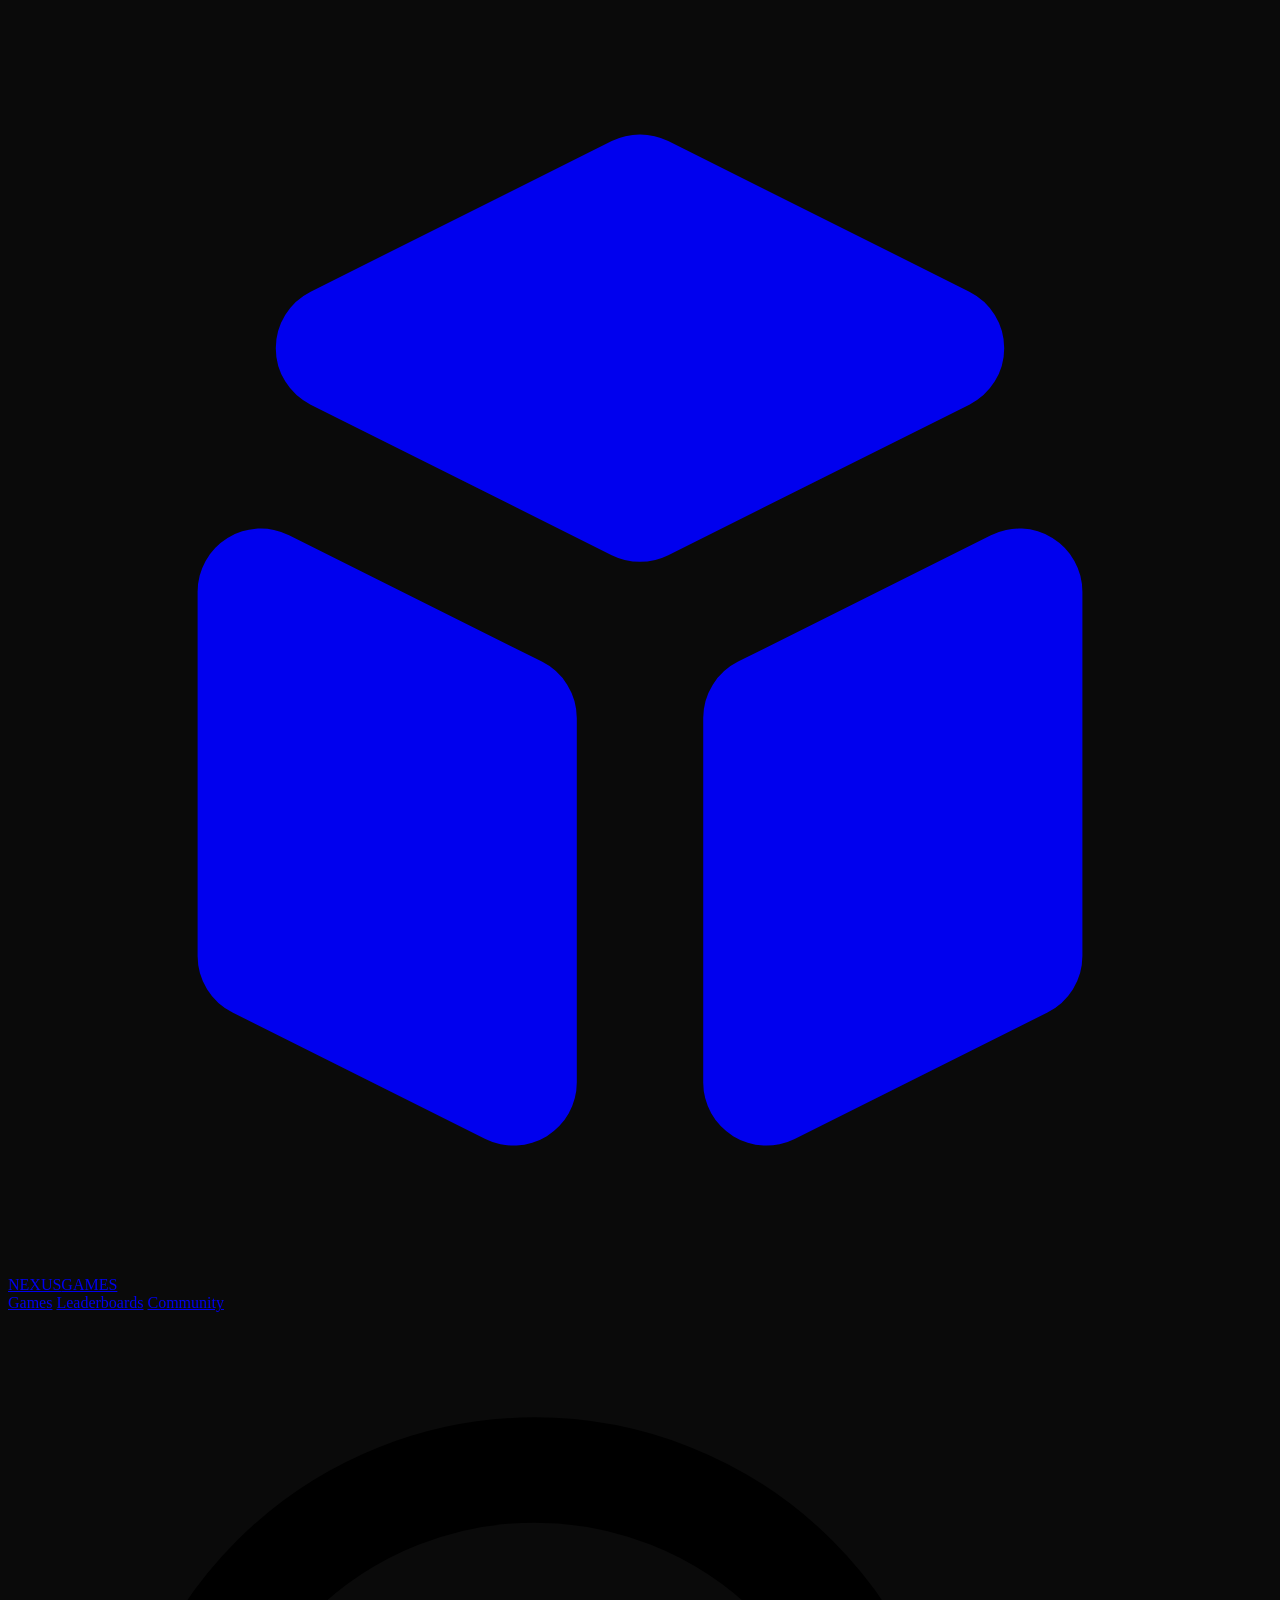
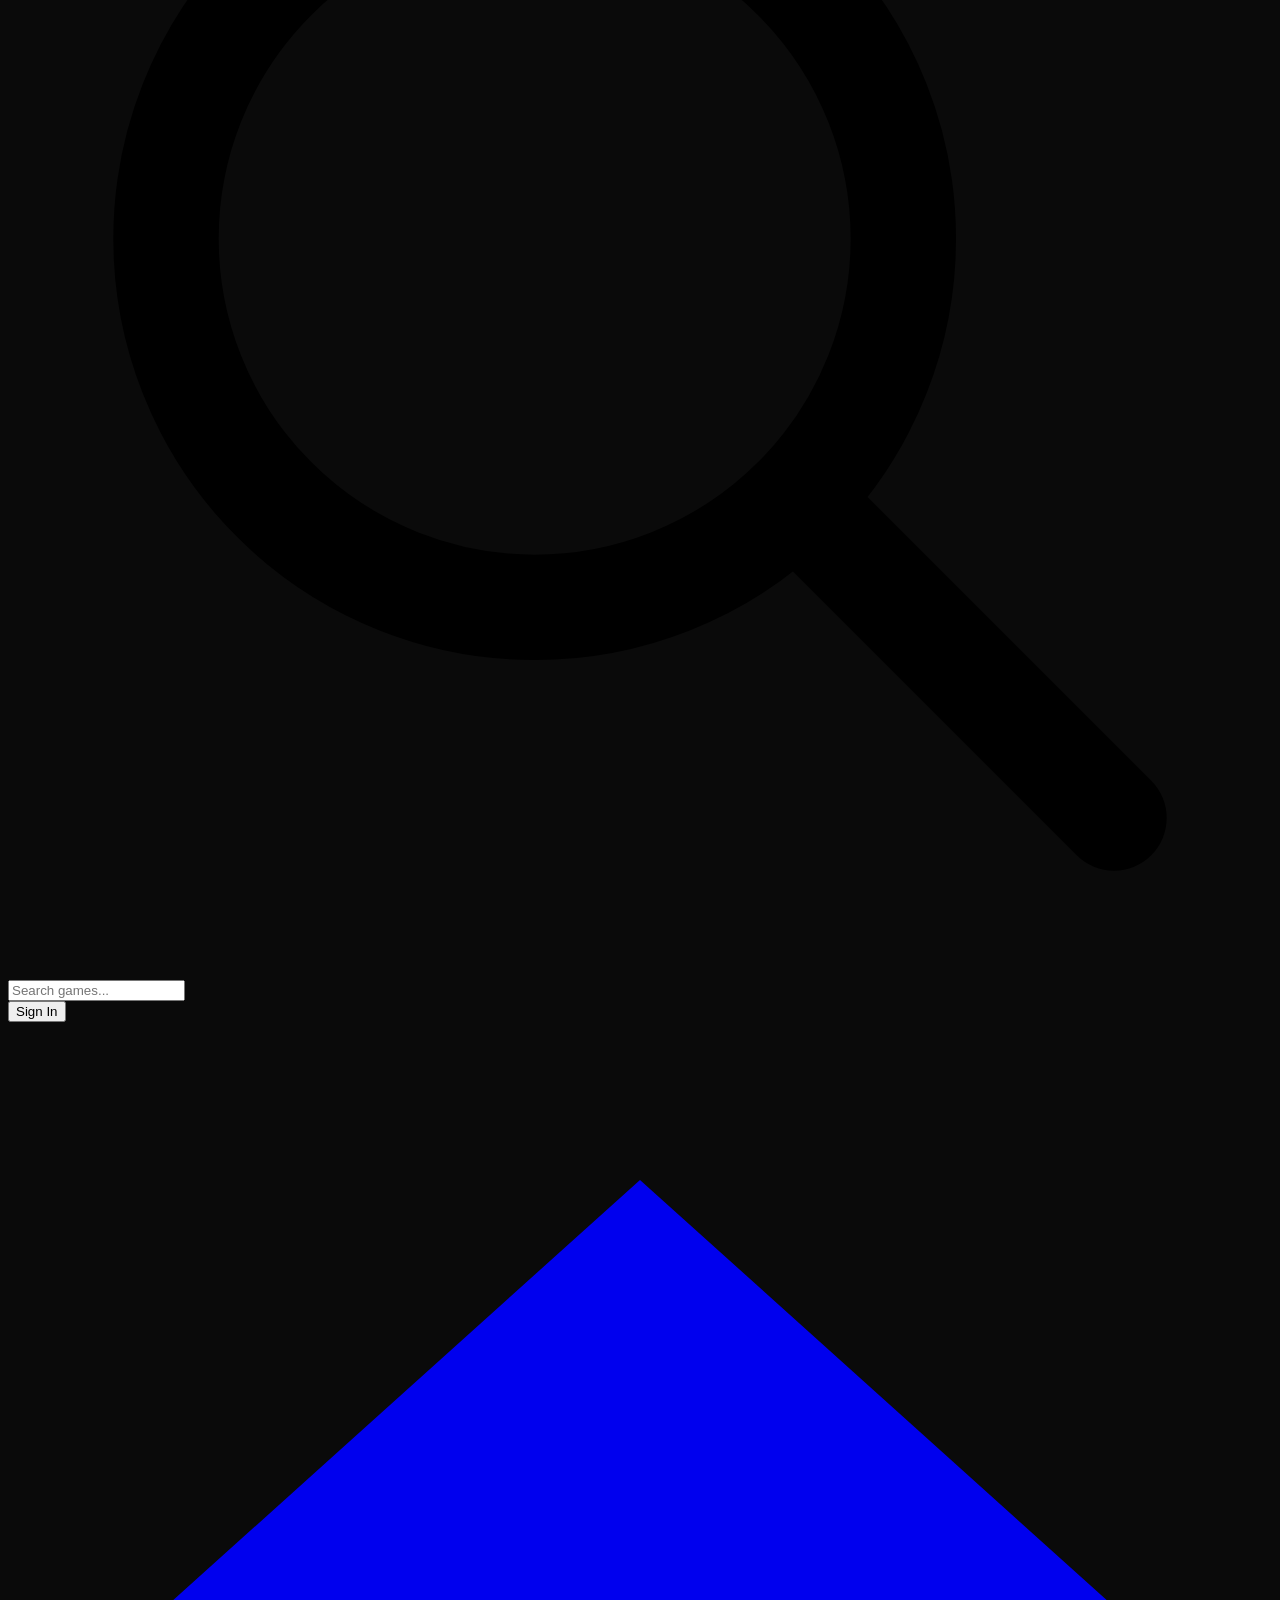
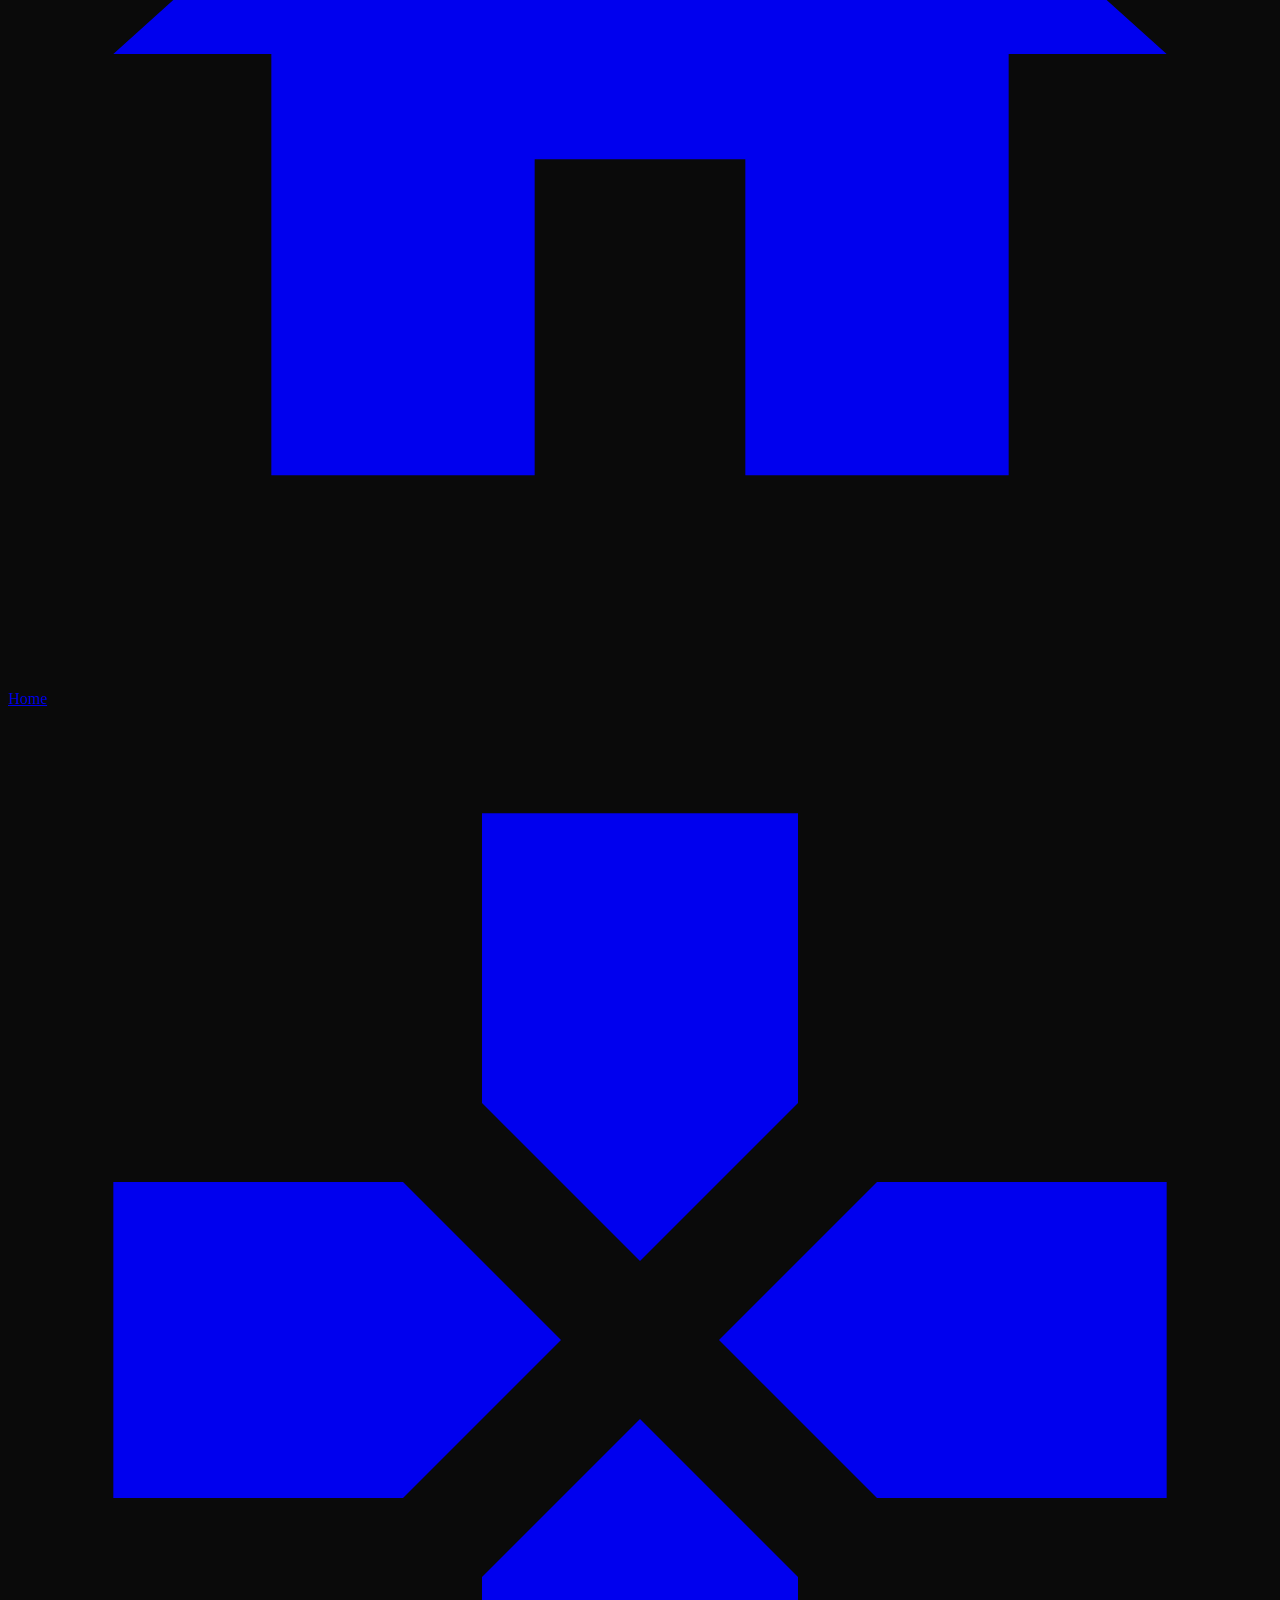
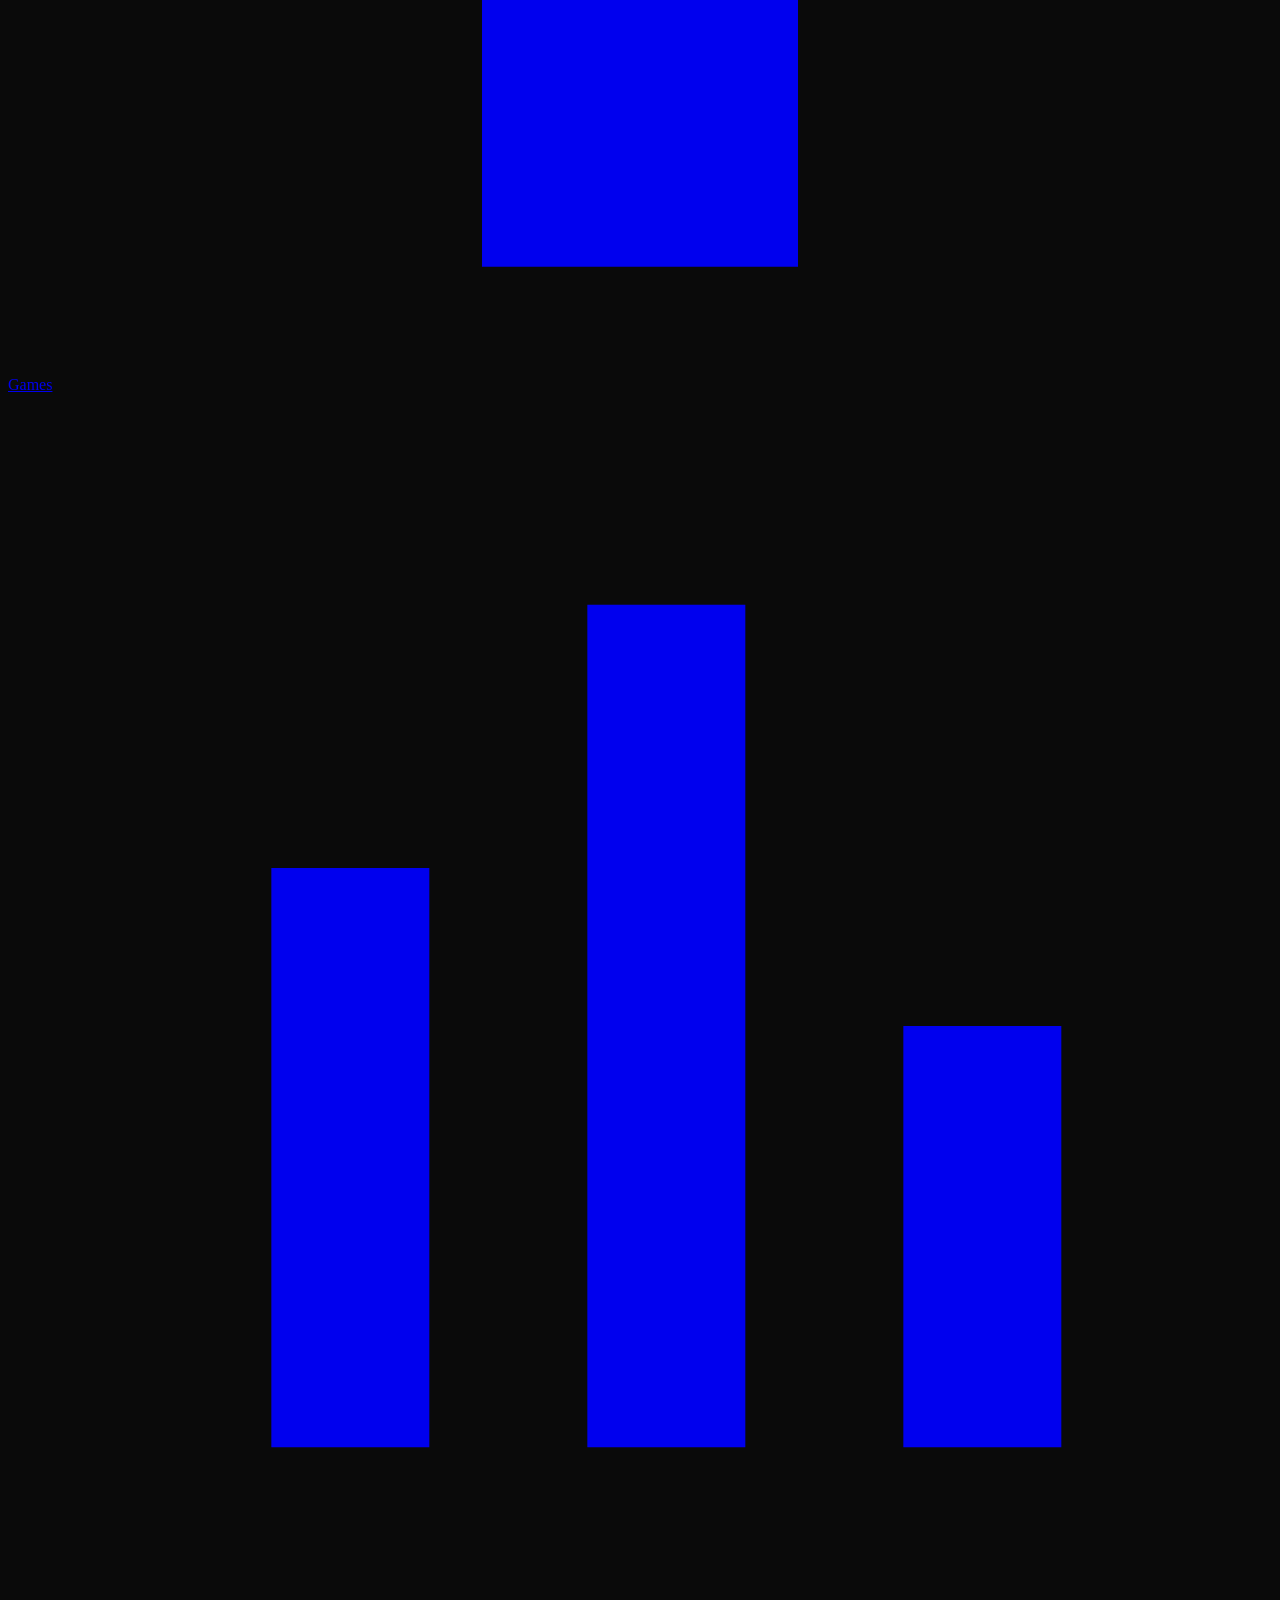
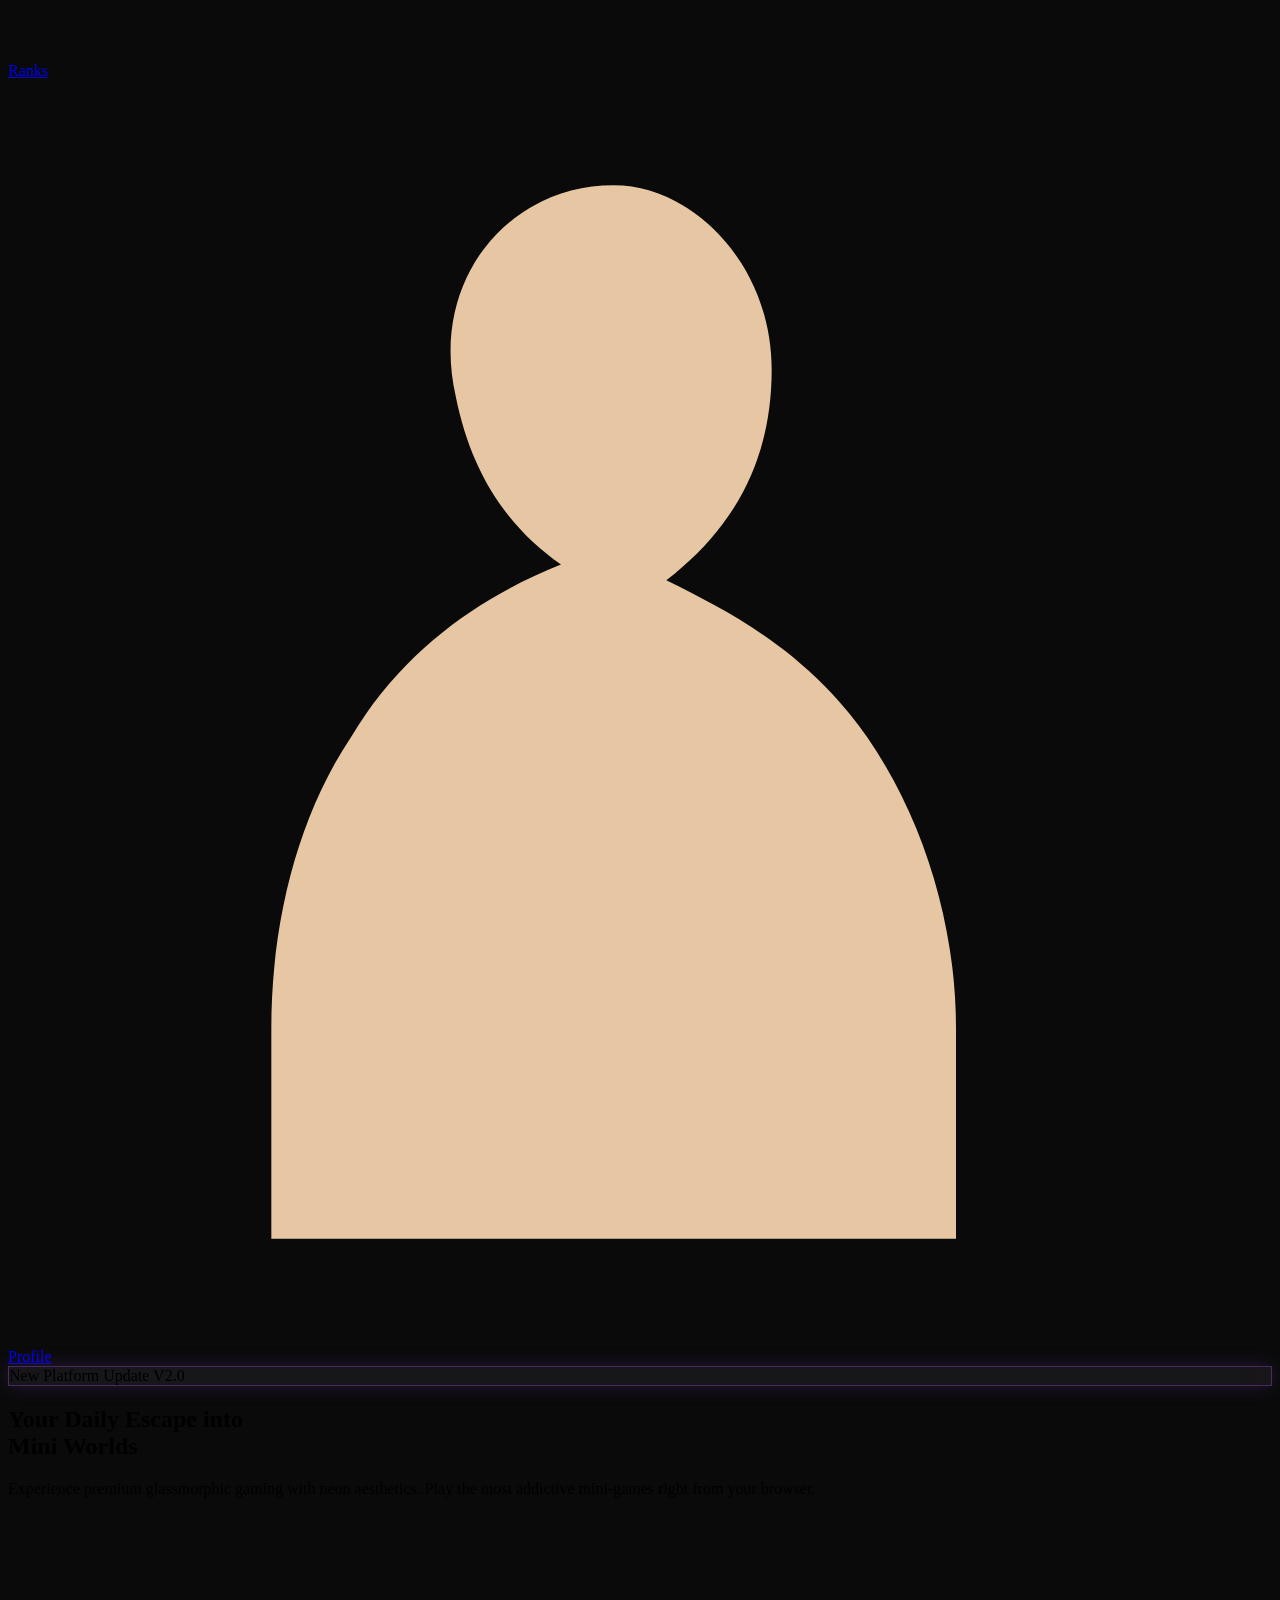
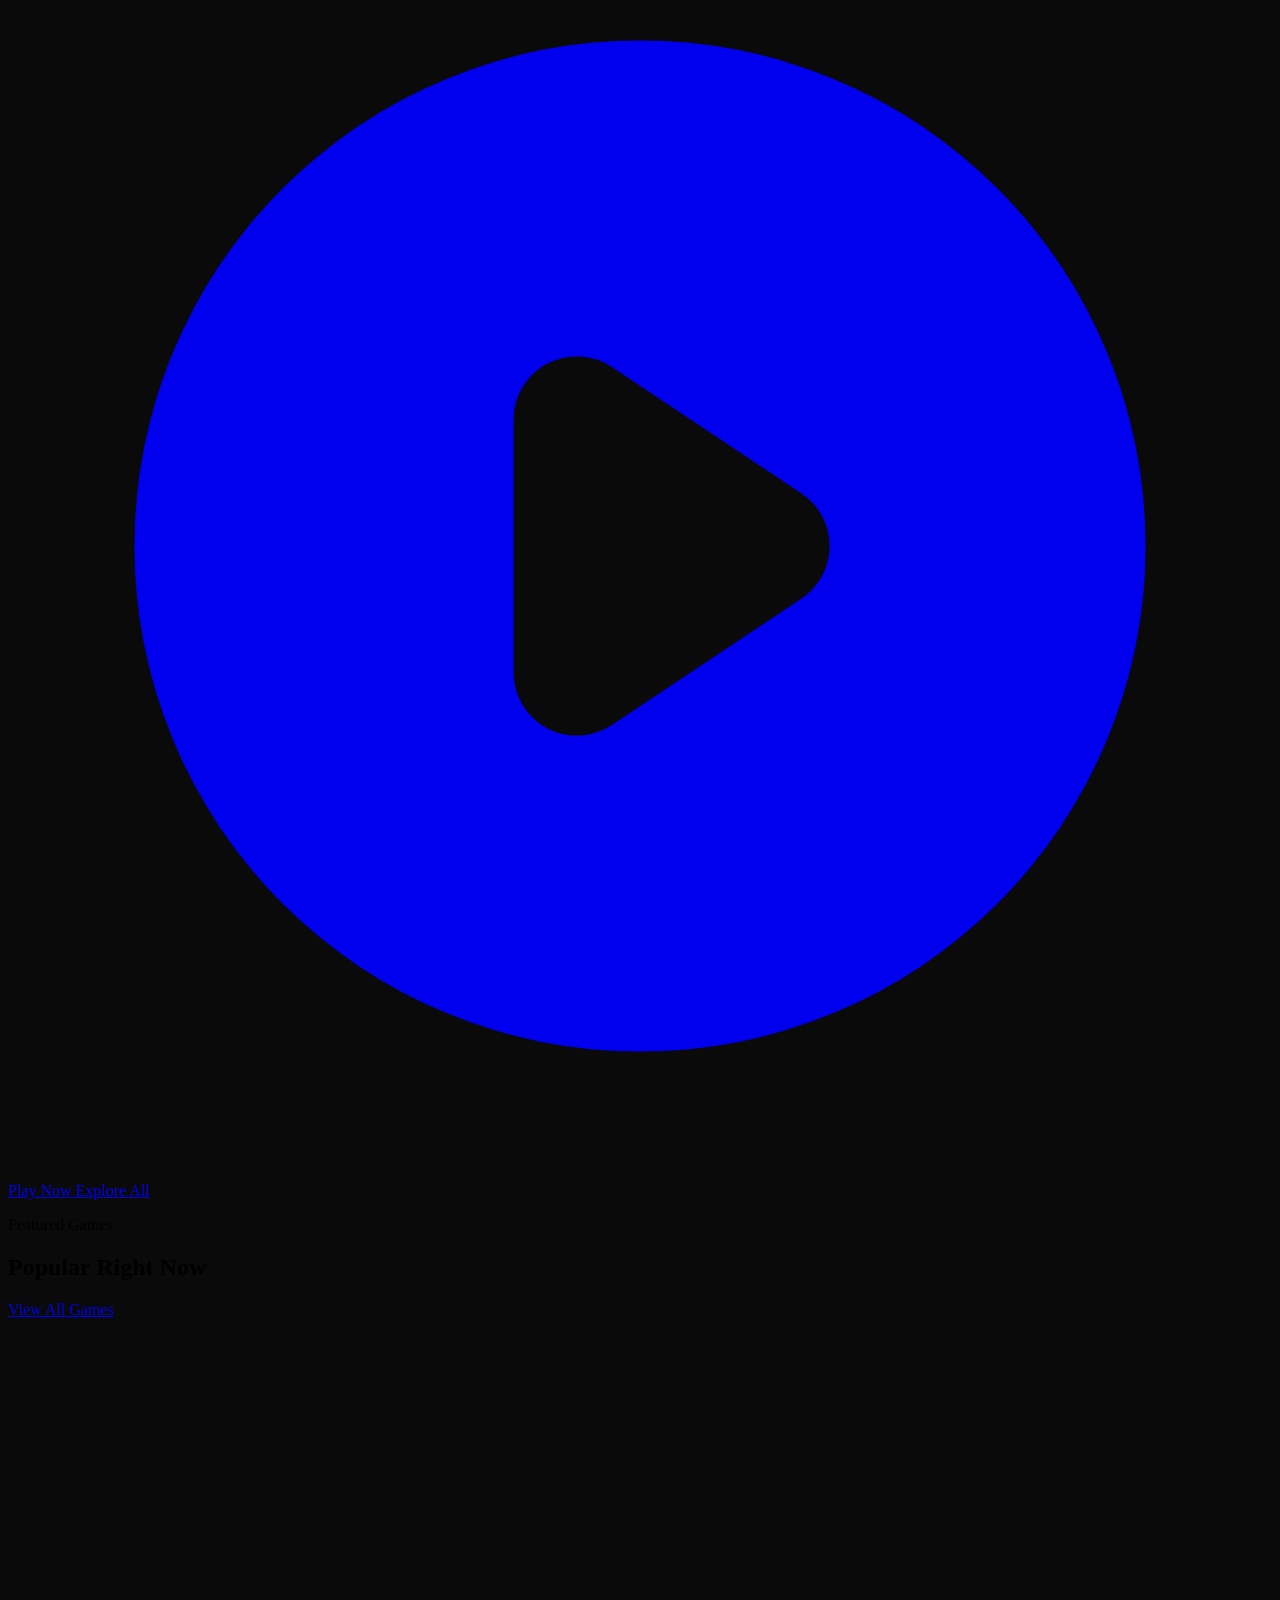
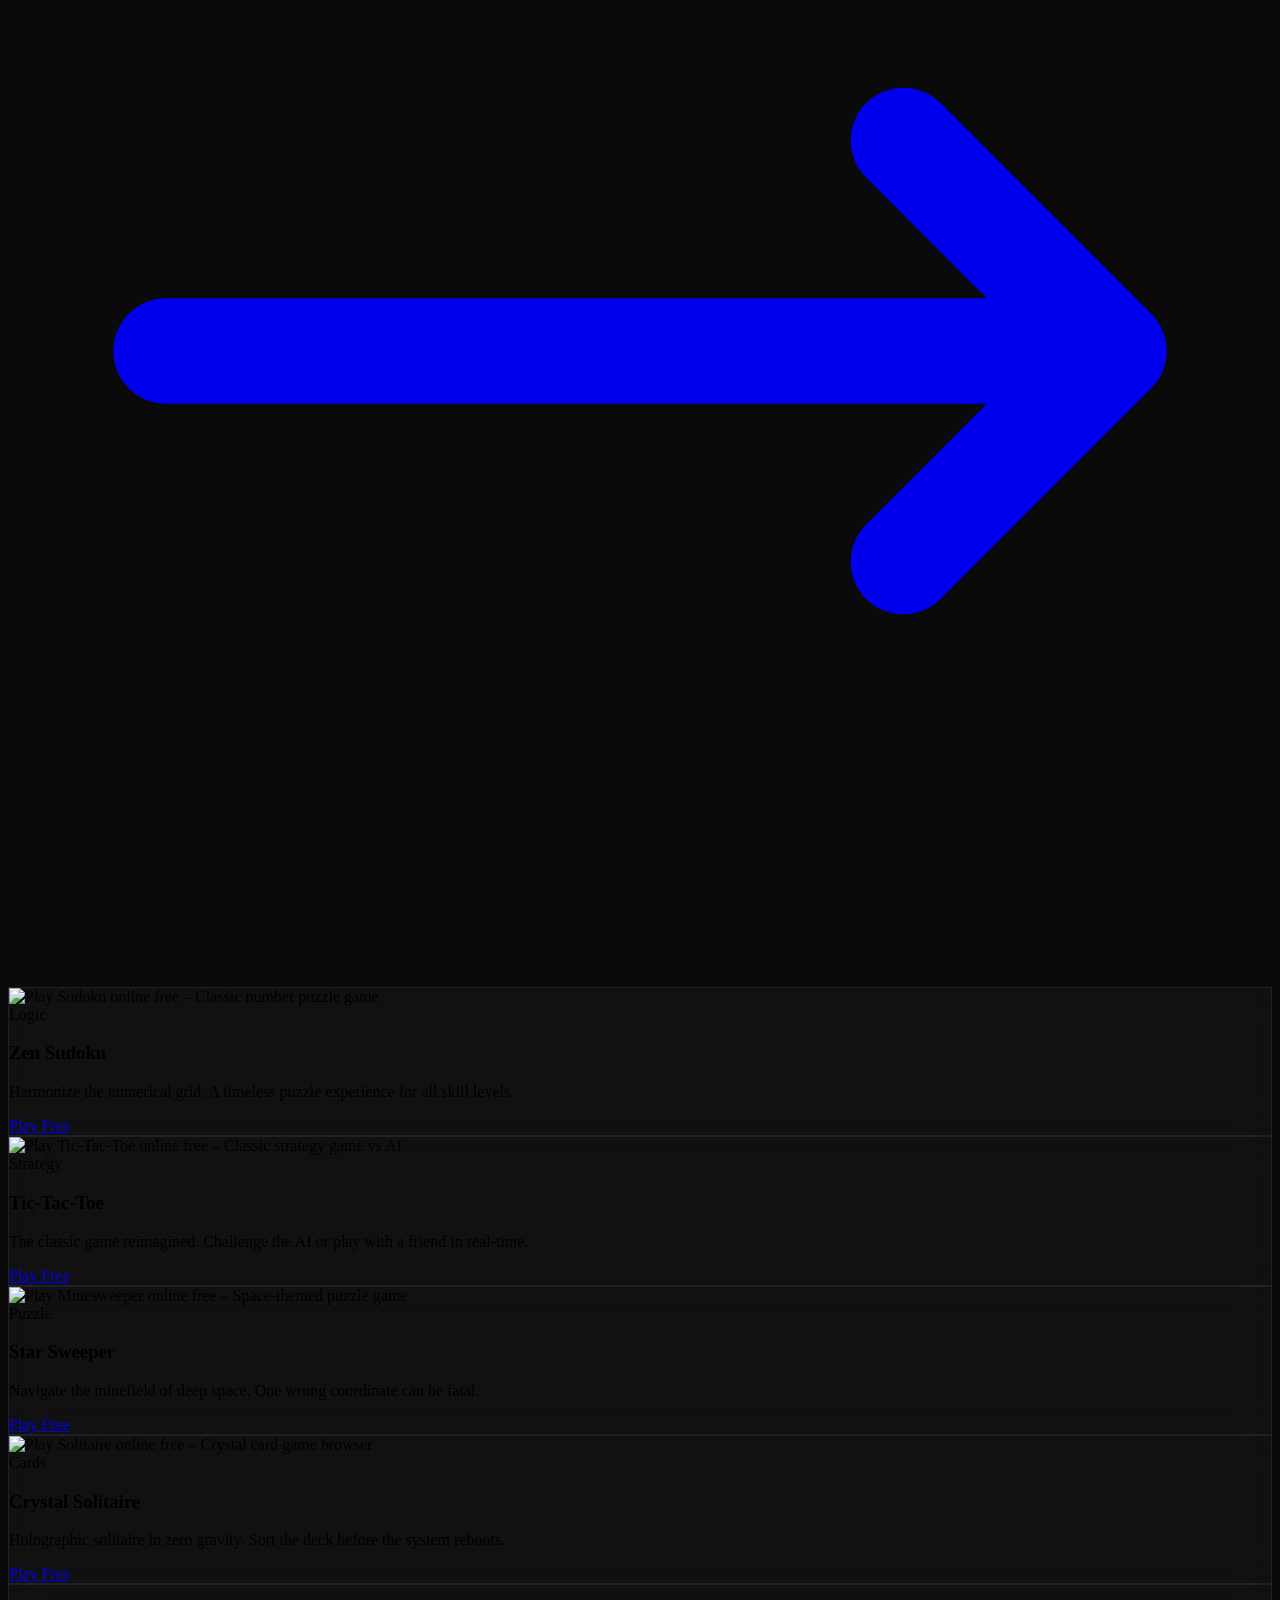
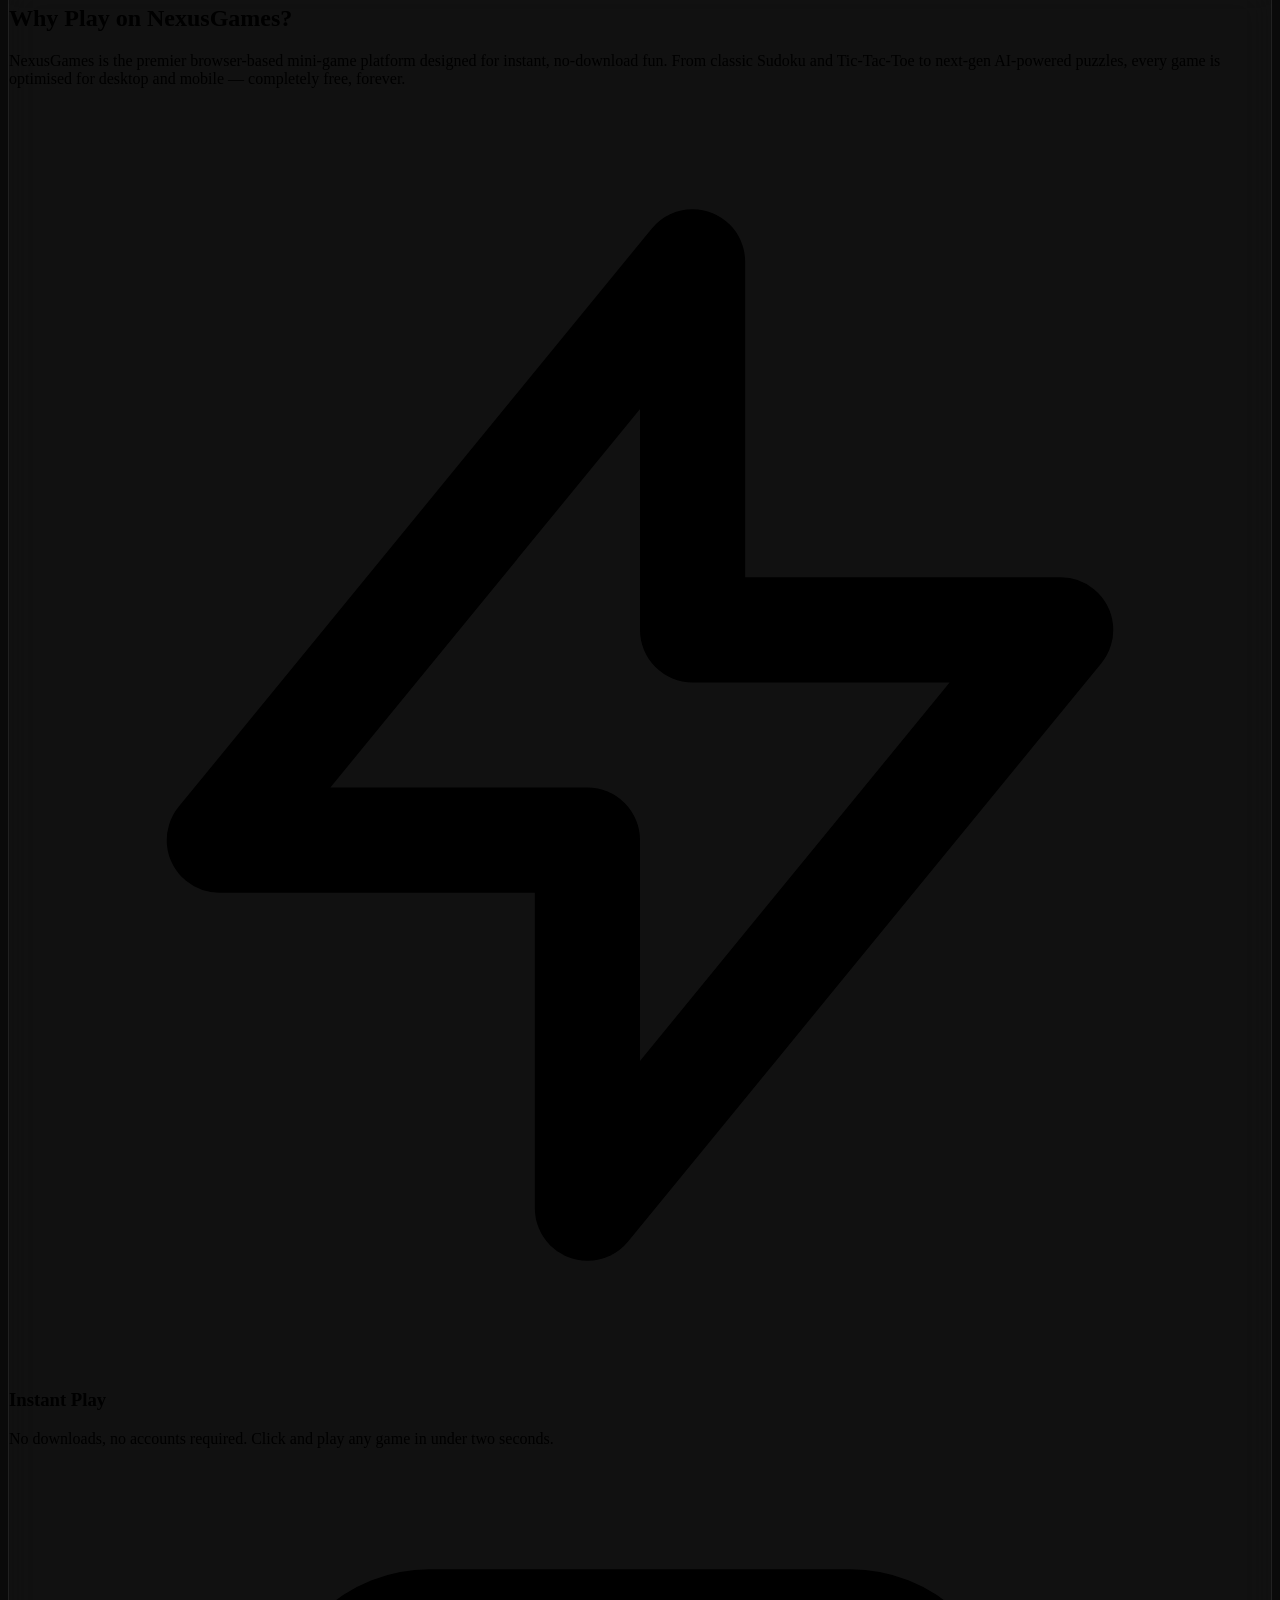
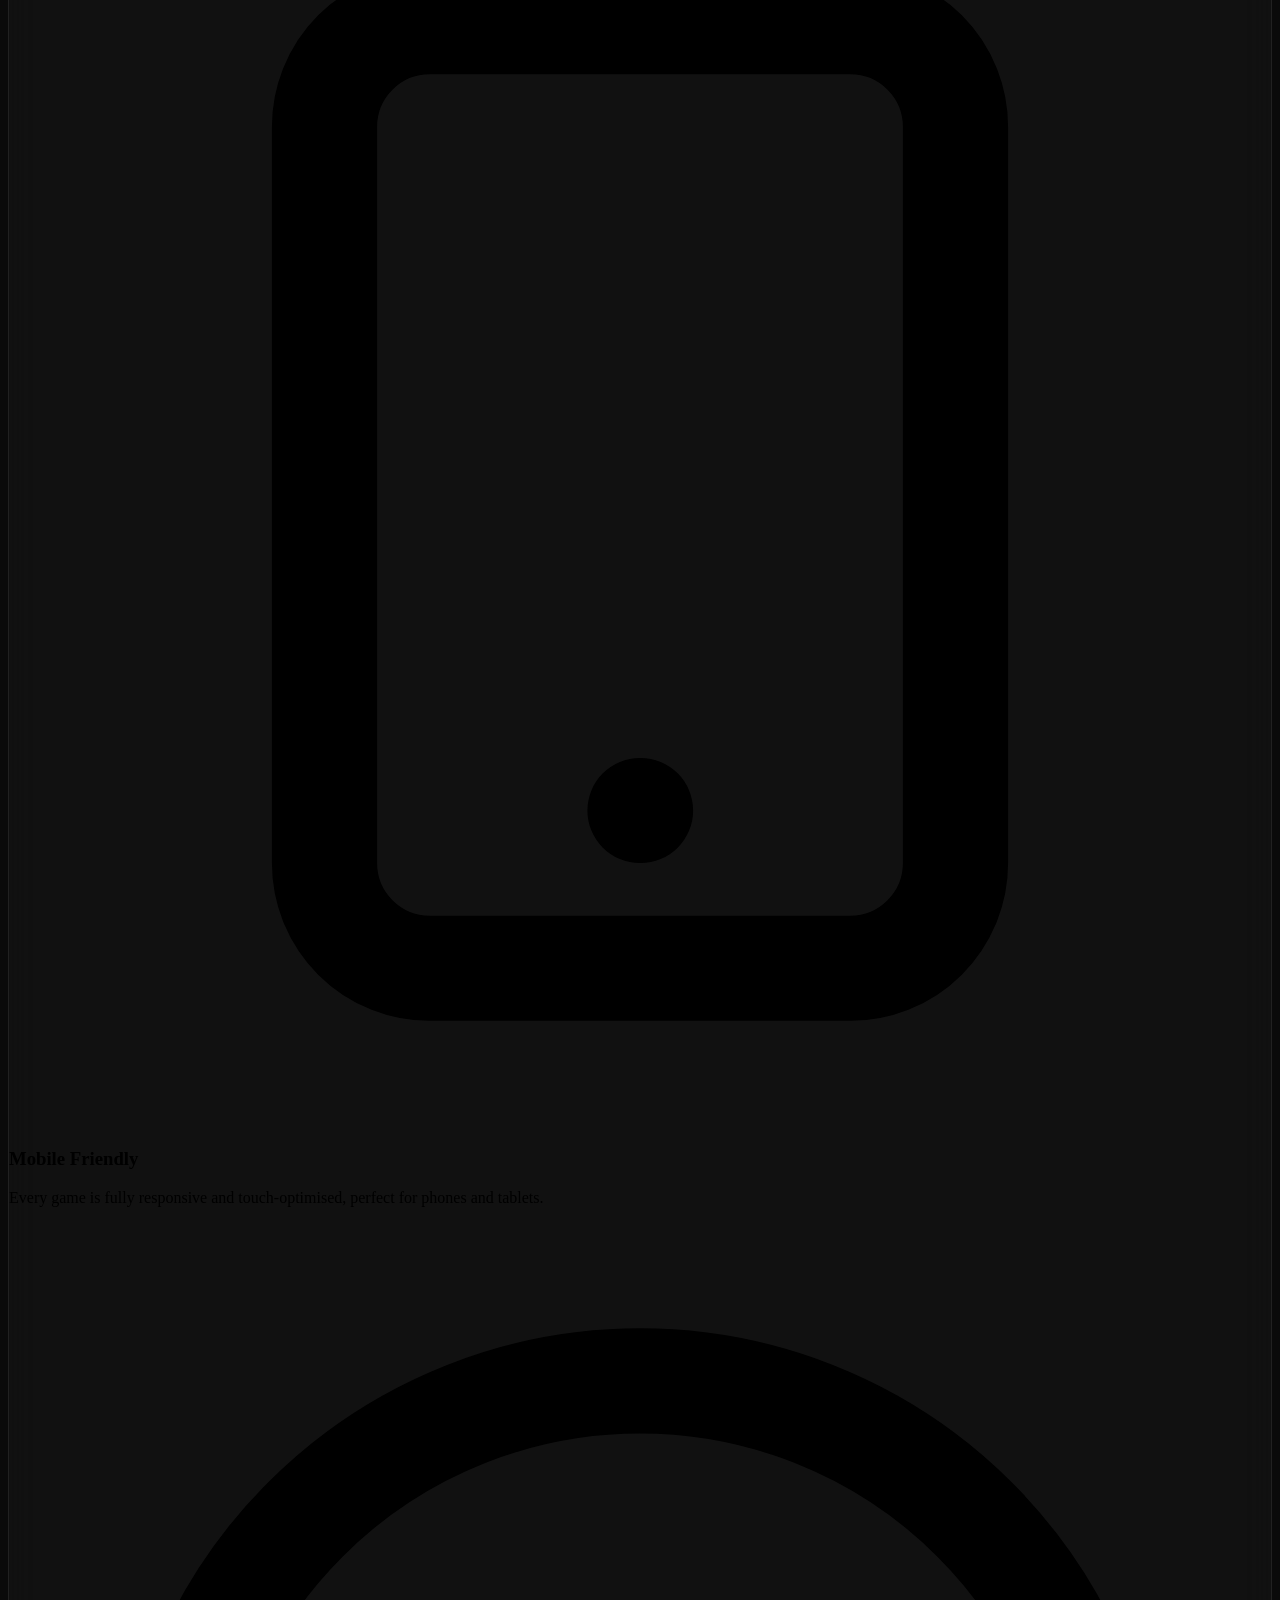
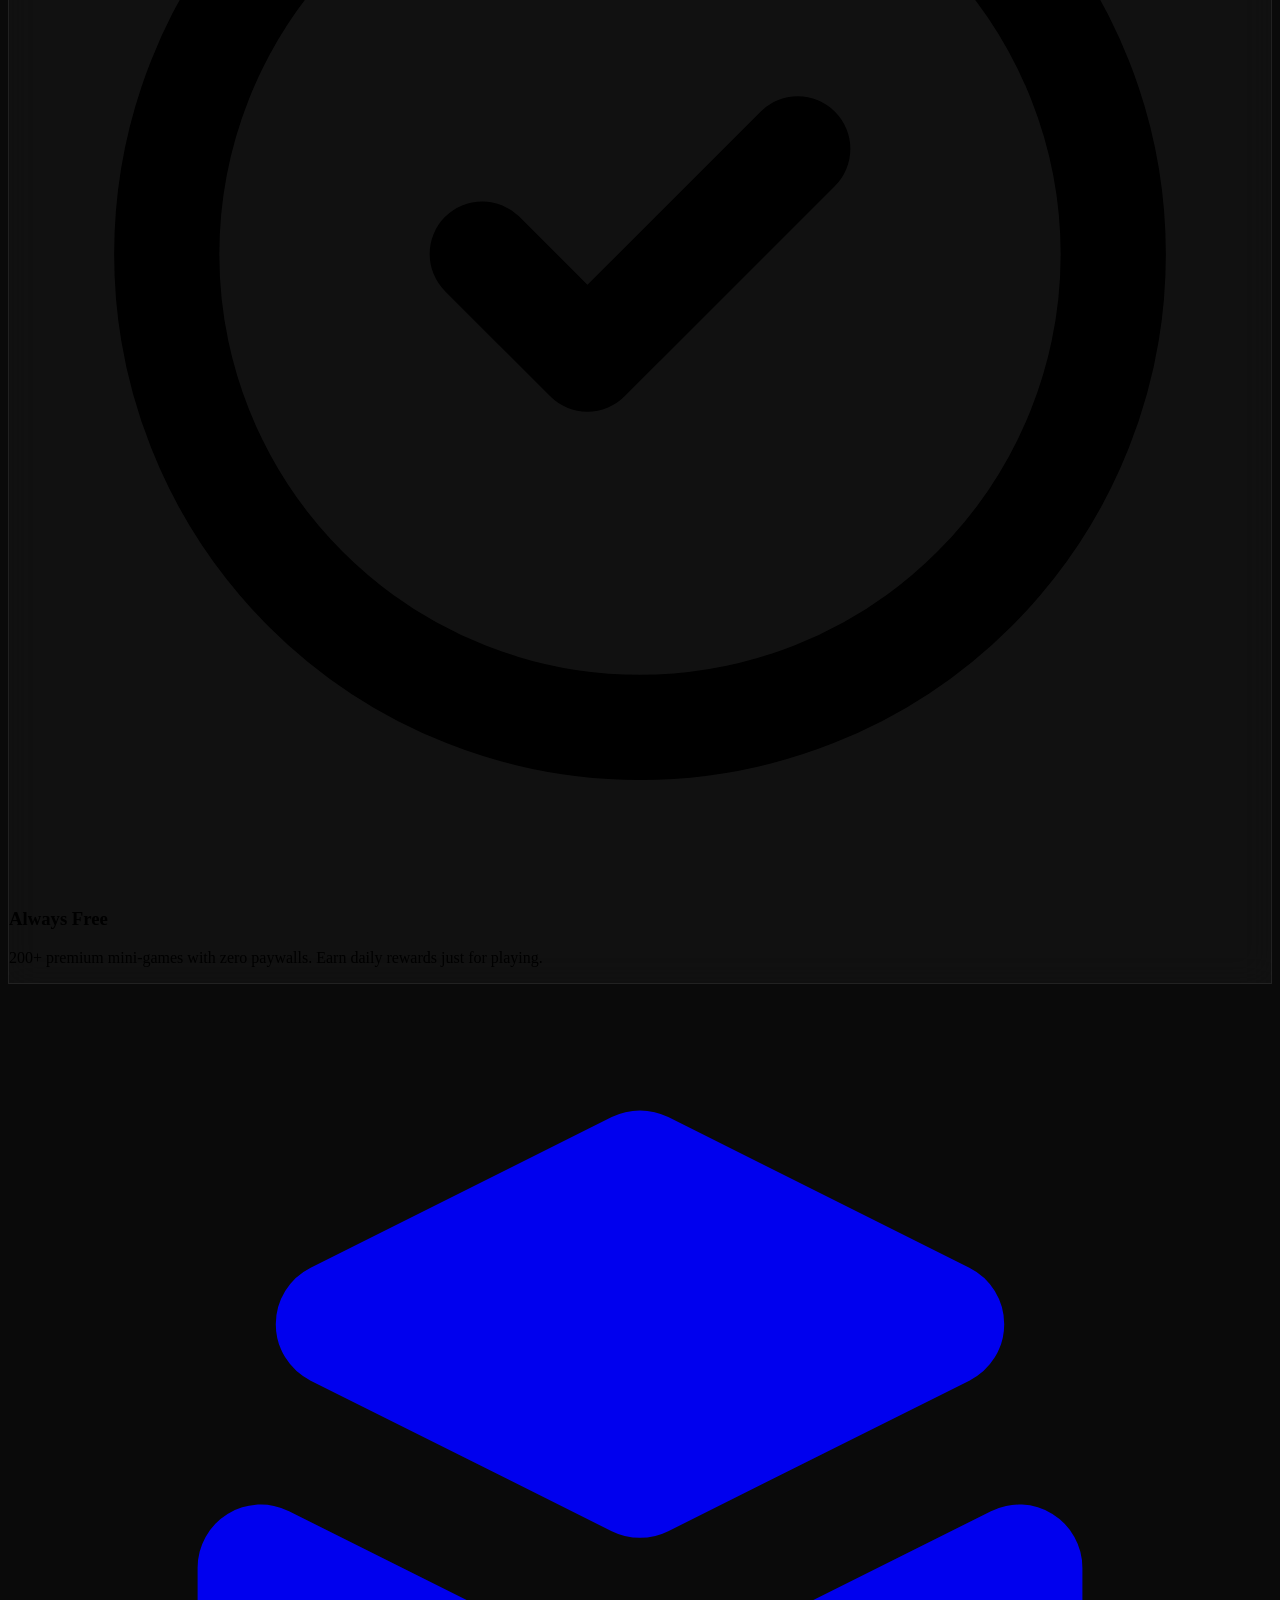
==== index.html @ 1a0c6054 "Initial commit" ====
<!DOCTYPE html>
<html lang="en">
<head>
    <meta charset="UTF-8">
    <meta name="viewport" content="width=device-width, initial-scale=1.0">
    <title>NexusGames – Play Free Mini Games Online | Sudoku, Tic-Tac-Toe & More</title>
    <meta name="description" content="NexusGames is your daily escape into premium browser mini-games. Play Sudoku, Tic-Tac-Toe, Minesweeper and hundreds more for free. No download required. Instant play.">
    <meta name="keywords" content="mini games, free online games, sudoku, tic tac toe, browser games, play games online">
    <meta name="robots" content="index, follow">
    <link rel="canonical" href="https://nexusgames.qlexia.com/">

    <!-- Open Graph -->
    <meta property="og:title" content="NexusGames – Your Daily Escape into Mini Worlds">
    <meta property="og:description" content="Experience premium glassmorphic gaming with neon aesthetics. Play the most addictive mini-games right from your browser.">
    <meta property="og:type" content="website">

    <!-- Fonts -->
    <link rel="preconnect" href="https://fonts.googleapis.com">
    <link rel="preconnect" href="https://fonts.gstatic.com" crossorigin>
    <link href="https://fonts.googleapis.com/css2?family=Inter:wght@400;500;600;700;800;900&display=swap" rel="stylesheet">

    <!-- Tailwind CSS CDN -->
    <script src="https://cdn.tailwindcss.com"></script>
    <script>
        tailwind.config = {
            theme: {
                extend: {
                    fontFamily: { sans: ['Inter', 'sans-serif'] },
                    colors: {
                        navy: {
                            deepest: '#06101c',
                            dark:    '#0d1b2e',
                            mid:     '#0f2340',
                            accent:  '#1a3a5c',
                        }
                    }
                }
            }
        }
    </script>
    <style>
        body { background: #0a0a0a; }
        .game-card { background: rgba(255,255,255,0.03); backdrop-filter: blur(16px); border: 1px solid rgba(255,255,255,0.07); transition: all 0.3s ease; }
        .game-card:hover { background: rgba(255,255,255,0.06); border-color: rgba(255,255,255,0.18); transform: translateY(-4px); }
        .version-badge {
            background: rgba(255,255,255,0.05);
            backdrop-filter: blur(20px);
            -webkit-backdrop-filter: blur(20px);
            border: 1px solid rgba(168,85,247,0.35);
            box-shadow: 0 0 20px rgba(168,85,247,0.18), inset 0 0 20px rgba(168,85,247,0.04);
        }
    </style>
</head>
<body class="text-white font-sans antialiased min-h-screen bg-[#0a0a0a]">

    <!-- Shared Navbar -->
    <nexus-navbar></nexus-navbar>

    <!-- Main Content -->
    <main class="pb-20 md:pb-0">

        <!-- ========== HERO SECTION ========== -->
        <section class="relative pt-36 pb-12 px-6 text-center overflow-hidden">
            <!-- Subtle glow orbs -->
            <div class="absolute top-0 left-1/2 -translate-x-1/2 w-[700px] h-[400px] bg-white/[0.03] rounded-full blur-[120px] pointer-events-none"></div>

            <!-- Platform badge (glassmorphism + glow) -->
            <div class="inline-flex items-center gap-2.5 version-badge px-5 py-2 rounded-full mb-8">
                <span class="relative flex h-2 w-2">
                    <span class="animate-ping absolute inline-flex h-full w-full rounded-full bg-[#a855f7] opacity-60"></span>
                    <span class="relative inline-flex rounded-full h-2 w-2 bg-[#a855f7]"></span>
                </span>
                <span class="text-[0.65rem] font-semibold tracking-[0.2em] text-[#c084fc] uppercase">New Platform Update V2.0</span>
            </div>

            <!-- SEO Headline (H1) -->
            <h1 class="text-5xl md:text-6xl lg:text-7xl font-black leading-[1.08] tracking-tight max-w-3xl mx-auto mb-6">
                Your Daily Escape into
                <br>
                <span class="text-transparent bg-clip-text bg-gradient-to-r from-[#3b82f6] via-[#818cf8] to-[#a855f7]">Mini Worlds</span>
            </h1>

            <p class="text-[#94a3b8] text-base md:text-lg max-w-xl mx-auto mb-10 leading-relaxed">
                Experience premium glassmorphic gaming with neon aesthetics. Play the most addictive mini-games right from your browser.
            </p>

            <!-- CTA Buttons -->
            <div class="flex flex-col sm:flex-row items-center justify-center gap-4 mb-16">
                <a href="#games" class="flex items-center gap-2 px-7 py-3.5 bg-[#2563eb] hover:bg-[#1d4ed8] text-white font-semibold rounded-full transition-all shadow-[0_0_24px_rgba(37,99,235,0.35)] hover:shadow-[0_0_36px_rgba(37,99,235,0.55)]">
                    <svg class="w-5 h-5" fill="currentColor" viewBox="0 0 20 20"><path fill-rule="evenodd" d="M10 18a8 8 0 100-16 8 8 0 000 16zM9.555 7.168A1 1 0 008 8v4a1 1 0 001.555.832l3-2a1 1 0 000-1.664l-3-2z" clip-rule="evenodd"/></svg>
                    Play Now
                </a>
                <a href="#games" class="px-7 py-3.5 bg-white/8 hover:bg-white/12 border border-white/15 text-white font-semibold rounded-full transition-all backdrop-blur-sm">
                    Explore All
                </a>
            </div>
        </section>



        <!-- ========== GAMES GRID ========== -->
        <section id="games" class="py-20 px-6">
            <div class="max-w-6xl mx-auto">
                <!-- Section header -->
                <div class="flex flex-col md:flex-row justify-between items-start mb-10 gap-4">
                    <div>
                        <p class="text-[#2563eb] text-xs font-semibold tracking-[0.2em] uppercase mb-2">Featured Games</p>
                        <h2 class="text-3xl md:text-4xl font-black text-white tracking-tight">Popular Right Now</h2>
                    </div>
                    <a href="#" class="text-sm text-[#94a3b8] hover:text-white flex items-center gap-1.5 font-medium transition-colors group">
                        View All Games
                        <svg class="w-4 h-4 group-hover:translate-x-1 transition-transform" fill="none" stroke="currentColor" viewBox="0 0 24 24"><path stroke-linecap="round" stroke-linejoin="round" stroke-width="2" d="M17 8l4 4m0 0l-4 4m4-4H3"/></svg>
                    </a>
                </div>

                <div class="grid grid-cols-1 sm:grid-cols-2 lg:grid-cols-4 gap-5">

                    <!-- Card 1: Sudoku -->
                    <article class="game-card rounded-2xl overflow-hidden group">
                        <div class="h-44 overflow-hidden relative">
                            <div class="absolute inset-0 bg-gradient-to-t from-[#0d1220]/90 to-transparent z-10"></div>
                            <div class="absolute inset-0 bg-[#3b82f6]/15 mix-blend-overlay z-10 group-hover:opacity-0 transition-opacity"></div>
                            <img src="https://images.unsplash.com/photo-1510074377623-8cf13fb86c08?auto=format&fit=crop&w=600&q=80" alt="Play Sudoku online free – Classic number puzzle game" class="w-full h-full object-cover group-hover:scale-110 transition-transform duration-700">
                        </div>
                        <div class="p-5">
                            <span class="text-[0.6rem] font-bold tracking-[0.2em] text-[#3b82f6] uppercase">Logic</span>
                            <h3 class="text-base font-bold text-white mt-1 mb-1">Zen Sudoku</h3>
                            <p class="text-[#64748b] text-xs mb-4 leading-relaxed">Harmonize the numerical grid. A timeless puzzle experience for all skill levels.</p>
                            <a href="#" class="block w-full py-2.5 text-center bg-[#3b82f6]/15 hover:bg-[#3b82f6] border border-[#3b82f6]/25 hover:border-[#3b82f6] text-[#3b82f6] hover:text-white text-xs font-semibold rounded-xl transition-all">Play Free</a>
                        </div>
                    </article>

                    <!-- Card 2: Tic-Tac-Toe -->
                    <article class="game-card rounded-2xl overflow-hidden group">
                        <div class="h-44 overflow-hidden relative">
                            <div class="absolute inset-0 bg-gradient-to-t from-[#0d1220]/90 to-transparent z-10"></div>
                            <div class="absolute inset-0 bg-[#818cf8]/15 mix-blend-overlay z-10 group-hover:opacity-0 transition-opacity"></div>
                            <img src="https://images.unsplash.com/photo-1611996575749-79a3a250f948?auto=format&fit=crop&w=600&q=80" alt="Play Tic-Tac-Toe online free – Classic strategy game vs AI" class="w-full h-full object-cover group-hover:scale-110 transition-transform duration-700">
                        </div>
                        <div class="p-5">
                            <span class="text-[0.6rem] font-bold tracking-[0.2em] text-[#818cf8] uppercase">Strategy</span>
                            <h3 class="text-base font-bold text-white mt-1 mb-1">Tic-Tac-Toe</h3>
                            <p class="text-[#64748b] text-xs mb-4 leading-relaxed">The classic game reimagined. Challenge the AI or play with a friend in real-time.</p>
                            <a href="#" class="block w-full py-2.5 text-center bg-[#818cf8]/15 hover:bg-[#818cf8] border border-[#818cf8]/25 hover:border-[#818cf8] text-[#818cf8] hover:text-white text-xs font-semibold rounded-xl transition-all">Play Free</a>
                        </div>
                    </article>

                    <!-- Card 3: Minesweeper -->
                    <article class="game-card rounded-2xl overflow-hidden group">
                        <div class="h-44 overflow-hidden relative">
                            <div class="absolute inset-0 bg-gradient-to-t from-[#0d1220]/90 to-transparent z-10"></div>
                            <div class="absolute inset-0 bg-[#a855f7]/15 mix-blend-overlay z-10 group-hover:opacity-0 transition-opacity"></div>
                            <img src="https://images.unsplash.com/photo-1451187580459-43490279c0fa?auto=format&fit=crop&w=600&q=80" alt="Play Minesweeper online free – Space-themed puzzle game" class="w-full h-full object-cover group-hover:scale-110 transition-transform duration-700">
                        </div>
                        <div class="p-5">
                            <span class="text-[0.6rem] font-bold tracking-[0.2em] text-[#a855f7] uppercase">Puzzle</span>
                            <h3 class="text-base font-bold text-white mt-1 mb-1">Star Sweeper</h3>
                            <p class="text-[#64748b] text-xs mb-4 leading-relaxed">Navigate the minefield of deep space. One wrong coordinate can be fatal.</p>
                            <a href="#" class="block w-full py-2.5 text-center bg-[#a855f7]/15 hover:bg-[#a855f7] border border-[#a855f7]/25 hover:border-[#a855f7] text-[#a855f7] hover:text-white text-xs font-semibold rounded-xl transition-all">Play Free</a>
                        </div>
                    </article>

                    <!-- Card 4: Solitaire -->
                    <article class="game-card rounded-2xl overflow-hidden group">
                        <div class="h-44 overflow-hidden relative">
                            <div class="absolute inset-0 bg-gradient-to-t from-[#0d1220]/90 to-transparent z-10"></div>
                            <div class="absolute inset-0 bg-[#06b6d4]/15 mix-blend-overlay z-10 group-hover:opacity-0 transition-opacity"></div>
                            <img src="https://images.unsplash.com/photo-1580519542036-c47de6196ba5?auto=format&fit=crop&w=600&q=80" alt="Play Solitaire online free – Crystal card game browser" class="w-full h-full object-cover group-hover:scale-110 transition-transform duration-700">
                        </div>
                        <div class="p-5">
                            <span class="text-[0.6rem] font-bold tracking-[0.2em] text-[#06b6d4] uppercase">Cards</span>
                            <h3 class="text-base font-bold text-white mt-1 mb-1">Crystal Solitaire</h3>
                            <p class="text-[#64748b] text-xs mb-4 leading-relaxed">Holographic solitaire in zero gravity. Sort the deck before the system reboots.</p>
                            <a href="#" class="block w-full py-2.5 text-center bg-[#06b6d4]/15 hover:bg-[#06b6d4] border border-[#06b6d4]/25 hover:border-[#06b6d4] text-[#06b6d4] hover:text-white text-xs font-semibold rounded-xl transition-all">Play Free</a>
                        </div>
                    </article>

                </div>
            </div>
        </section>

        <!-- ========== WHY NEXUSGAMES SECTION (SEO text) ========== -->
        <section class="py-16 px-6">
            <div class="max-w-6xl mx-auto">
                <div class="game-card rounded-3xl p-10 md:p-16 text-center">
                    <h2 class="text-3xl md:text-4xl font-black text-white mb-4 tracking-tight">Why Play on NexusGames?</h2>
                    <p class="text-[#94a3b8] max-w-2xl mx-auto text-base leading-relaxed mb-10">
                        NexusGames is the premier browser-based mini-game platform designed for instant, no-download fun. From classic Sudoku and Tic-Tac-Toe to next-gen AI-powered puzzles, every game is optimised for desktop and mobile — completely free, forever.
                    </p>
                    <div class="grid grid-cols-1 md:grid-cols-3 gap-8 text-left">
                        <div>
                            <div class="w-10 h-10 rounded-xl bg-[#2563eb]/20 border border-[#2563eb]/30 flex items-center justify-center mb-4">
                                <svg class="w-5 h-5 text-[#3b82f6]" fill="none" stroke="currentColor" viewBox="0 0 24 24"><path stroke-linecap="round" stroke-linejoin="round" stroke-width="2" d="M13 10V3L4 14h7v7l9-11h-7z"/></svg>
                            </div>
                            <h3 class="text-white font-bold mb-2">Instant Play</h3>
                            <p class="text-[#64748b] text-sm leading-relaxed">No downloads, no accounts required. Click and play any game in under two seconds.</p>
                        </div>
                        <div>
                            <div class="w-10 h-10 rounded-xl bg-[#818cf8]/20 border border-[#818cf8]/30 flex items-center justify-center mb-4">
                                <svg class="w-5 h-5 text-[#818cf8]" fill="none" stroke="currentColor" viewBox="0 0 24 24"><path stroke-linecap="round" stroke-linejoin="round" stroke-width="2" d="M12 18h.01M8 21h8a2 2 0 002-2V5a2 2 0 00-2-2H8a2 2 0 00-2 2v14a2 2 0 002 2z"/></svg>
                            </div>
                            <h3 class="text-white font-bold mb-2">Mobile Friendly</h3>
                            <p class="text-[#64748b] text-sm leading-relaxed">Every game is fully responsive and touch-optimised, perfect for phones and tablets.</p>
                        </div>
                        <div>
                            <div class="w-10 h-10 rounded-xl bg-[#a855f7]/20 border border-[#a855f7]/30 flex items-center justify-center mb-4">
                                <svg class="w-5 h-5 text-[#a855f7]" fill="none" stroke="currentColor" viewBox="0 0 24 24"><path stroke-linecap="round" stroke-linejoin="round" stroke-width="2" d="M9 12l2 2 4-4m6 2a9 9 0 11-18 0 9 9 0 0118 0z"/></svg>
                            </div>
                            <h3 class="text-white font-bold mb-2">Always Free</h3>
                            <p class="text-[#64748b] text-sm leading-relaxed">200+ premium mini-games with zero paywalls. Earn daily rewards just for playing.</p>
                        </div>
                    </div>
                </div>
            </div>
        </section>

    </main>

    <!-- Shared Footer -->
    <nexus-footer></nexus-footer>

    <!-- Load Components -->
    <script src="components.js"></script>

    <!-- Smooth Scroll -->
    <script>
        document.querySelectorAll('a[href^="#"]').forEach(anchor => {
            anchor.addEventListener('click', function(e) {
                e.preventDefault();
                const target = document.querySelector(this.getAttribute('href'));
                if (target) target.scrollIntoView({ behavior: 'smooth' });
            });
        });
    </script>
</body>
</html>
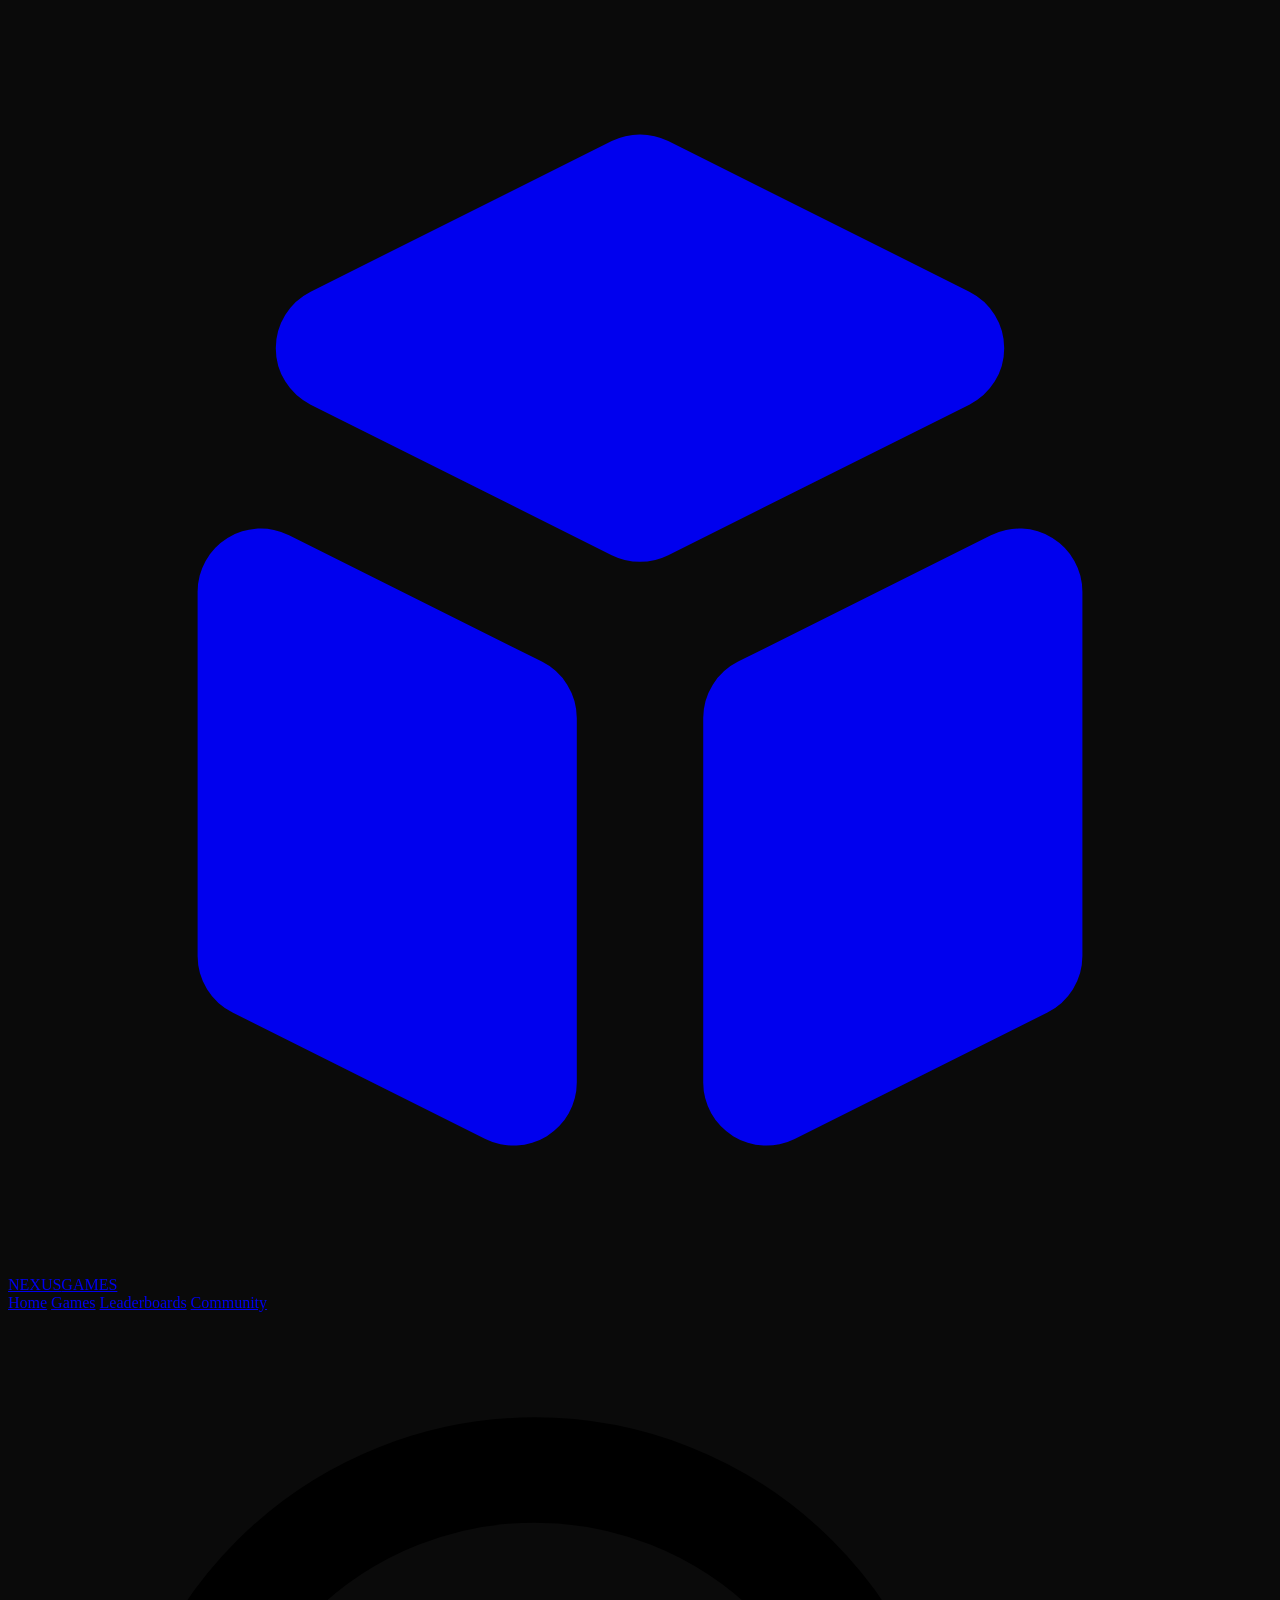
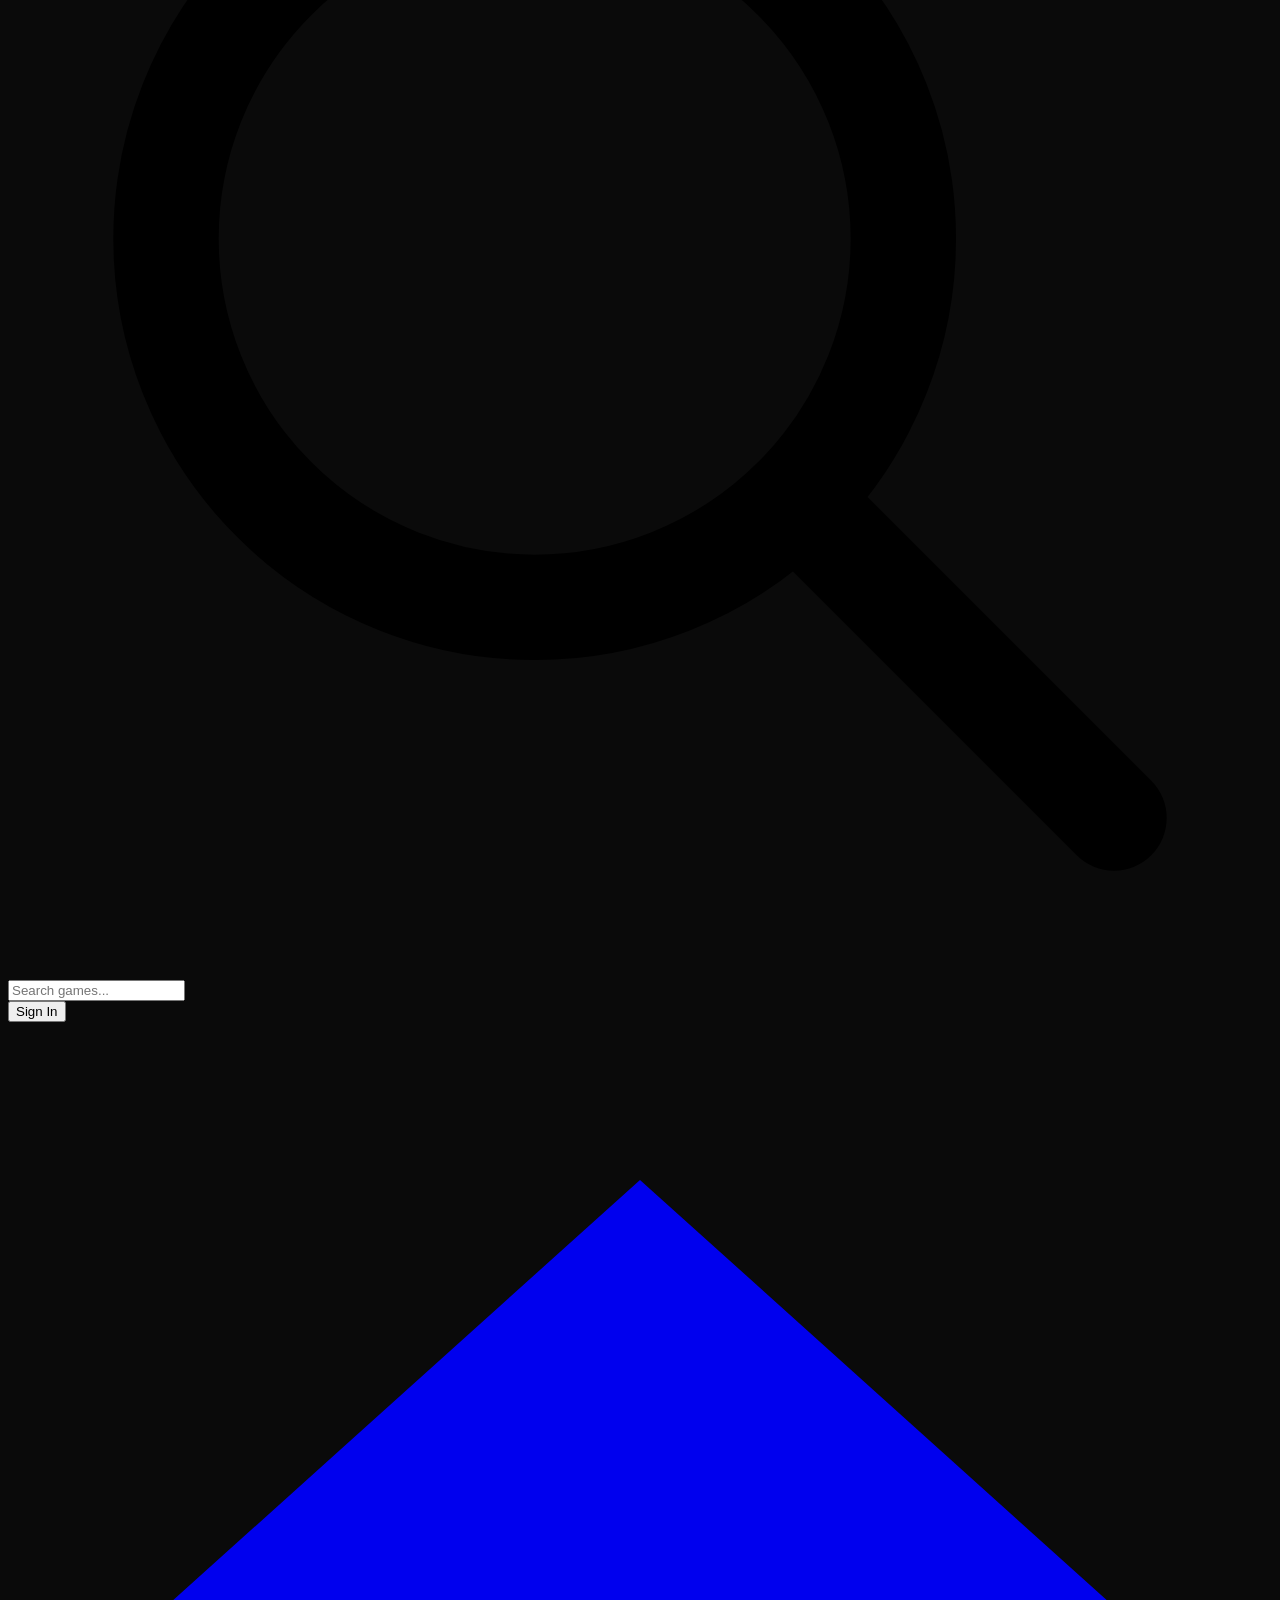
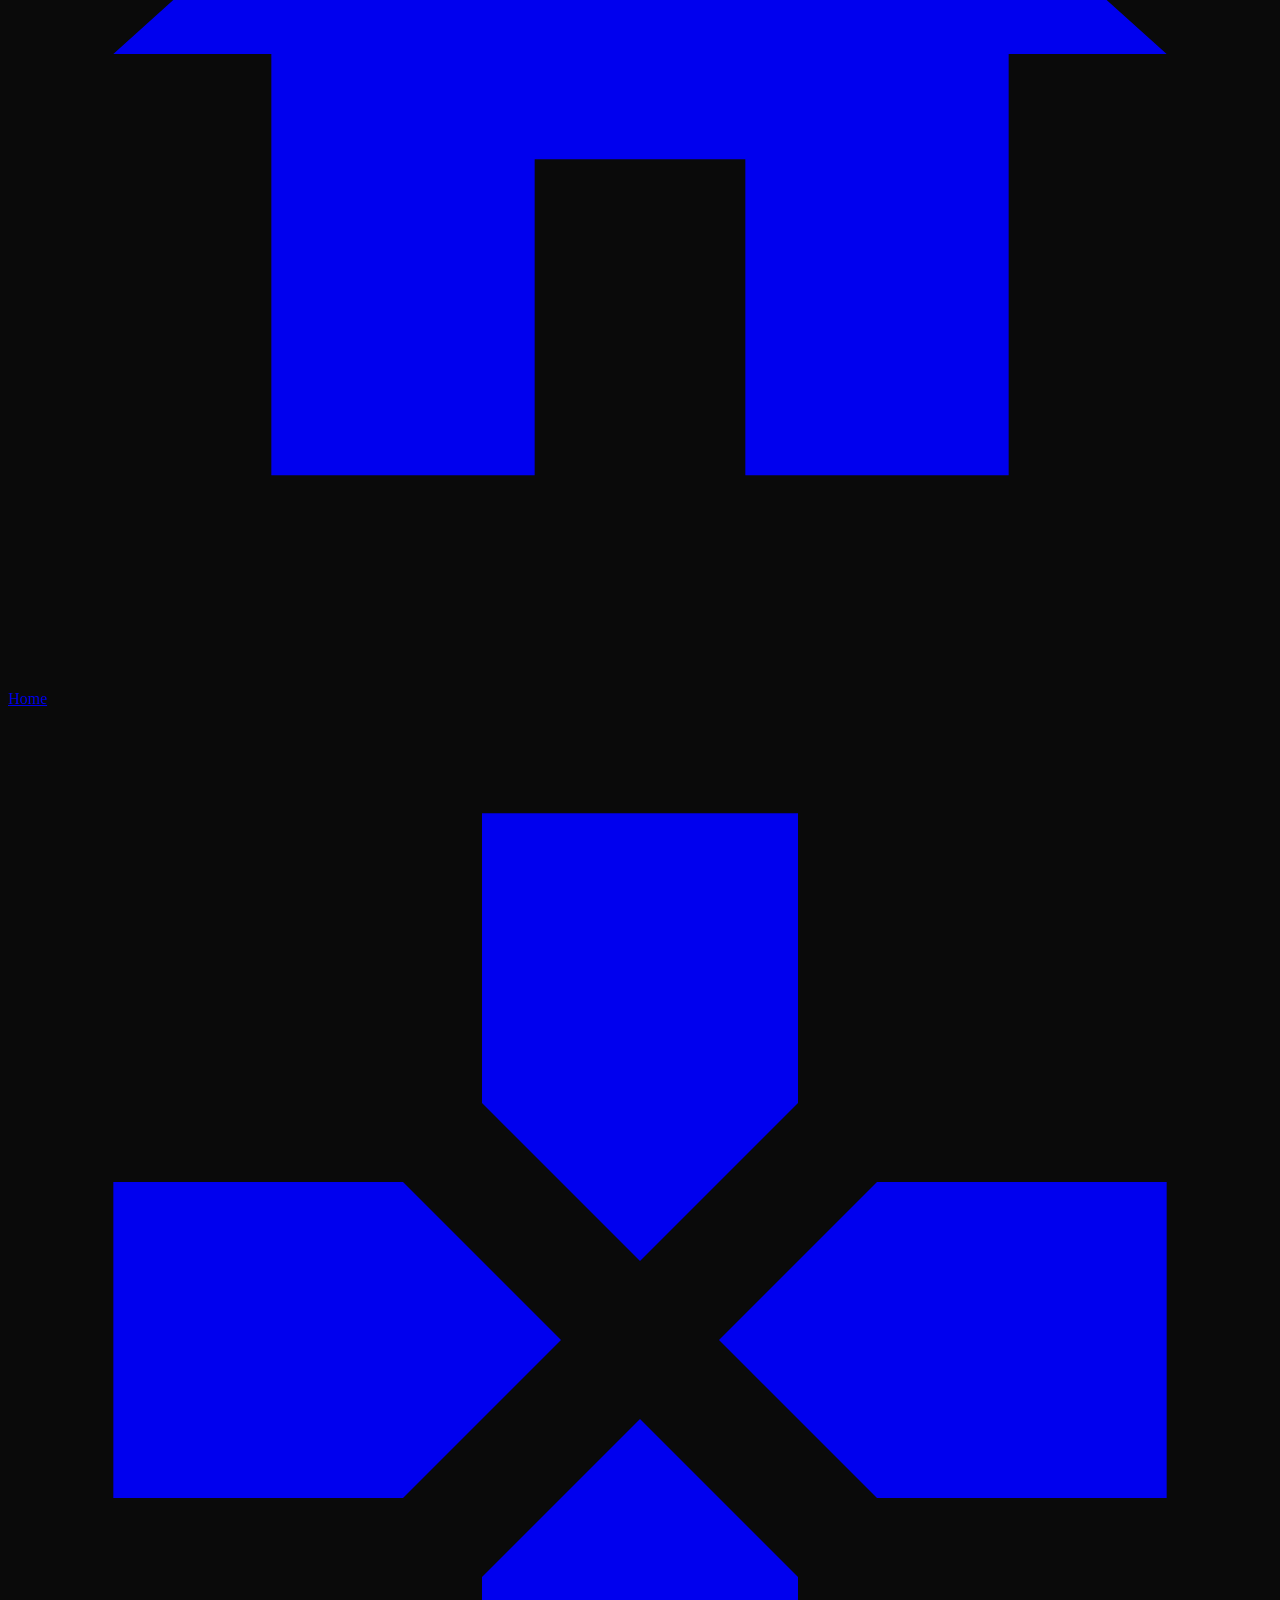
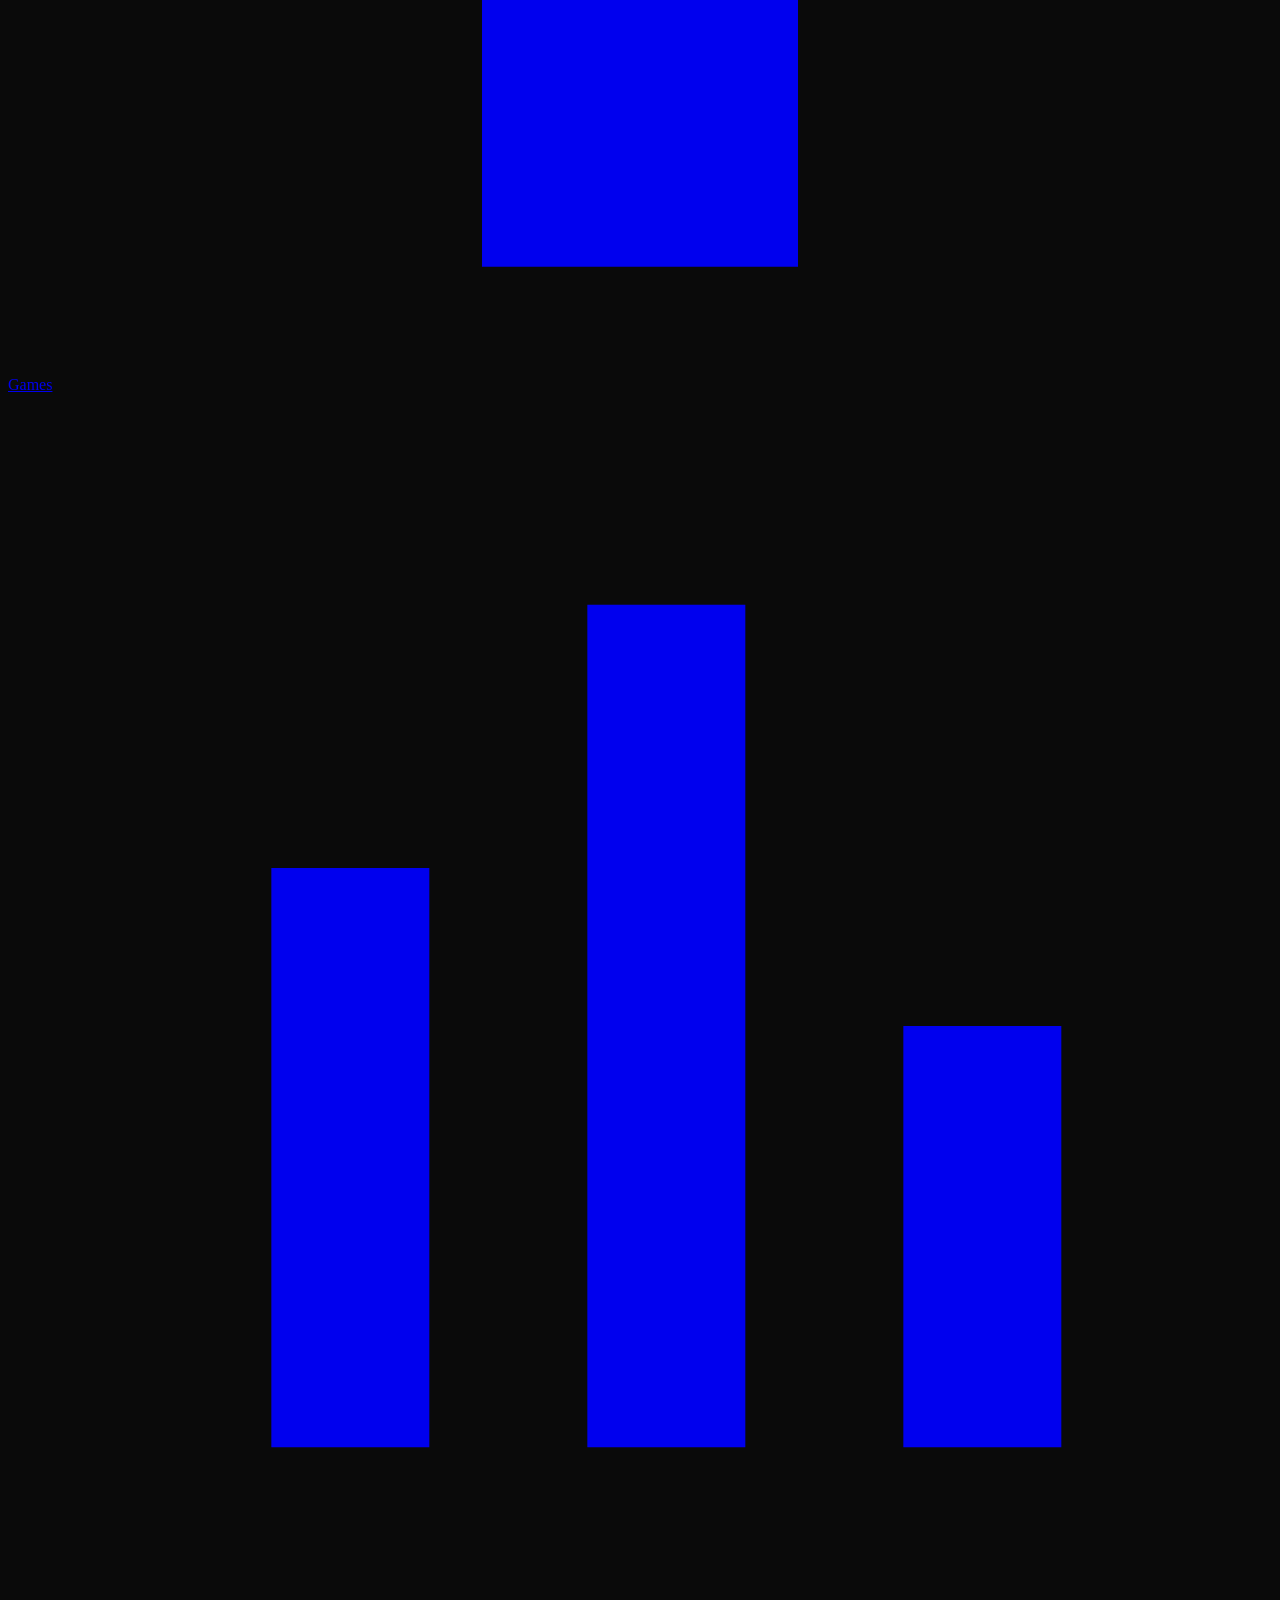
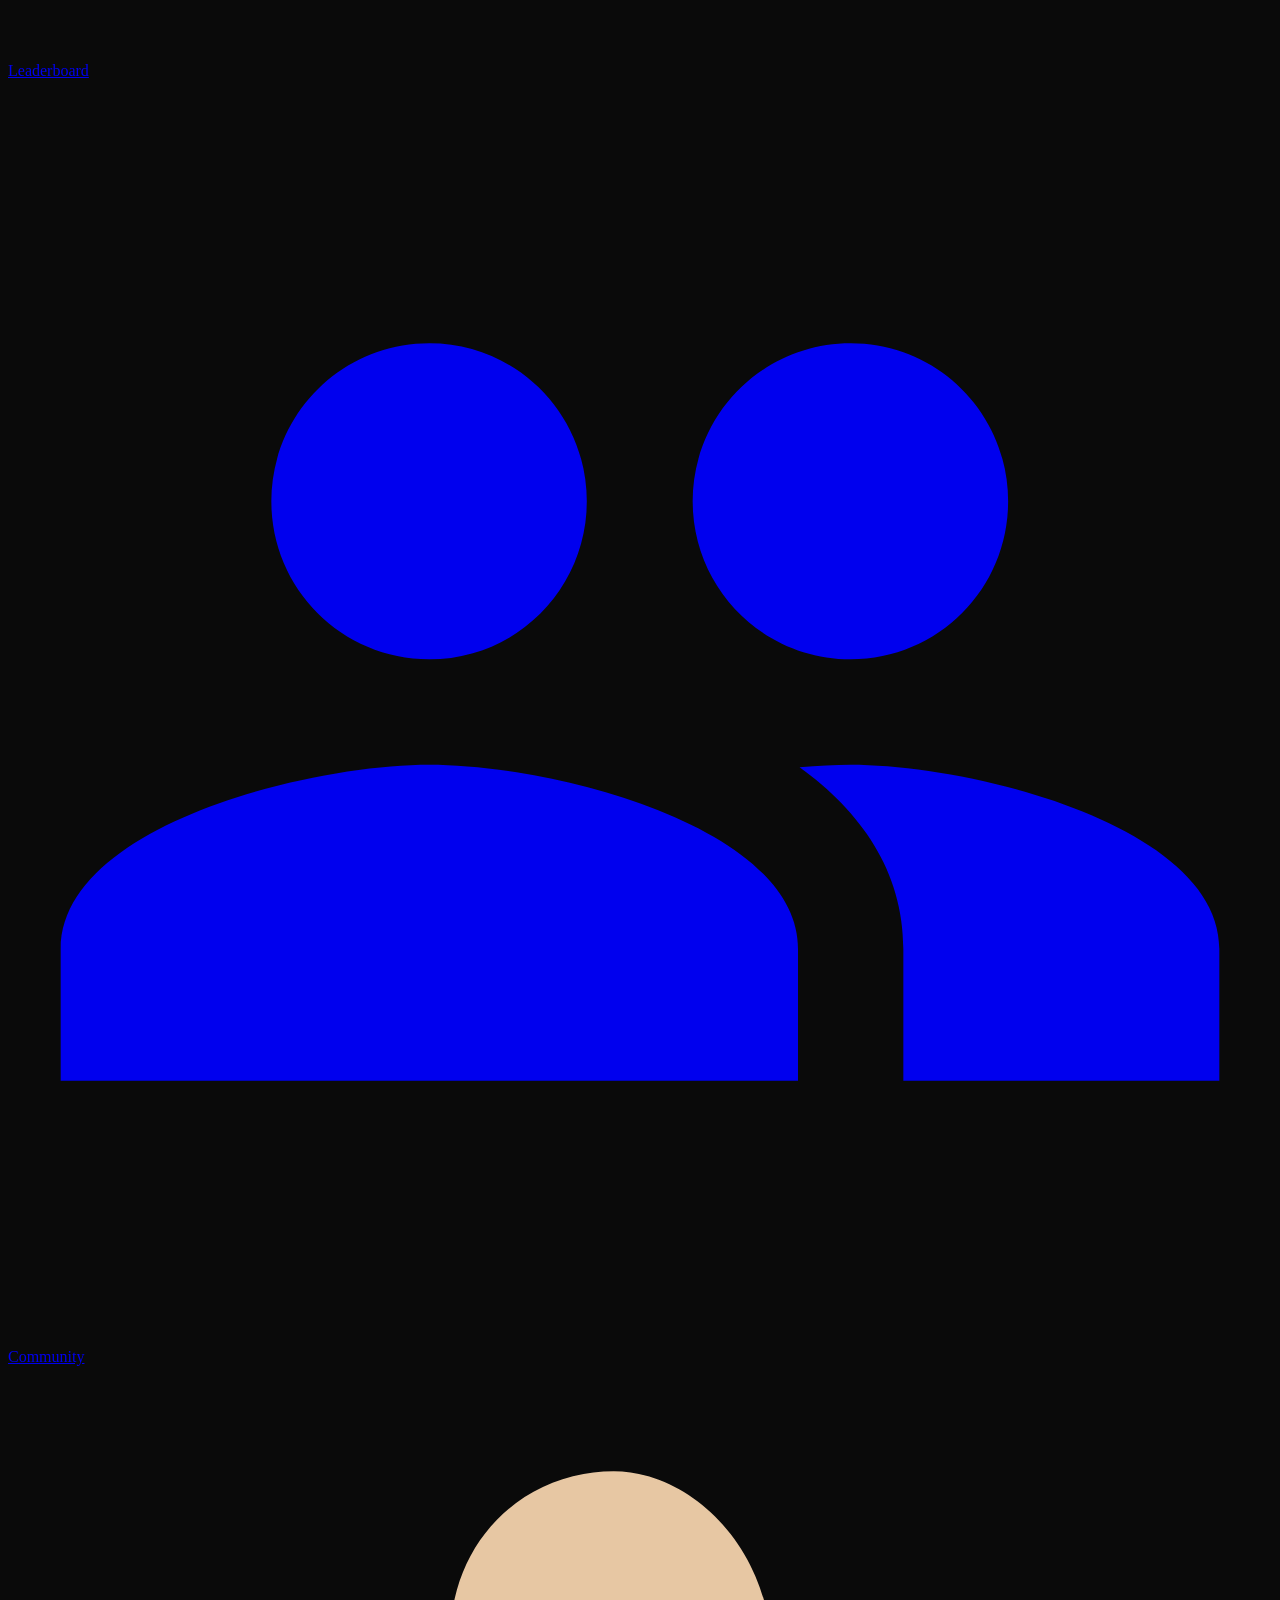
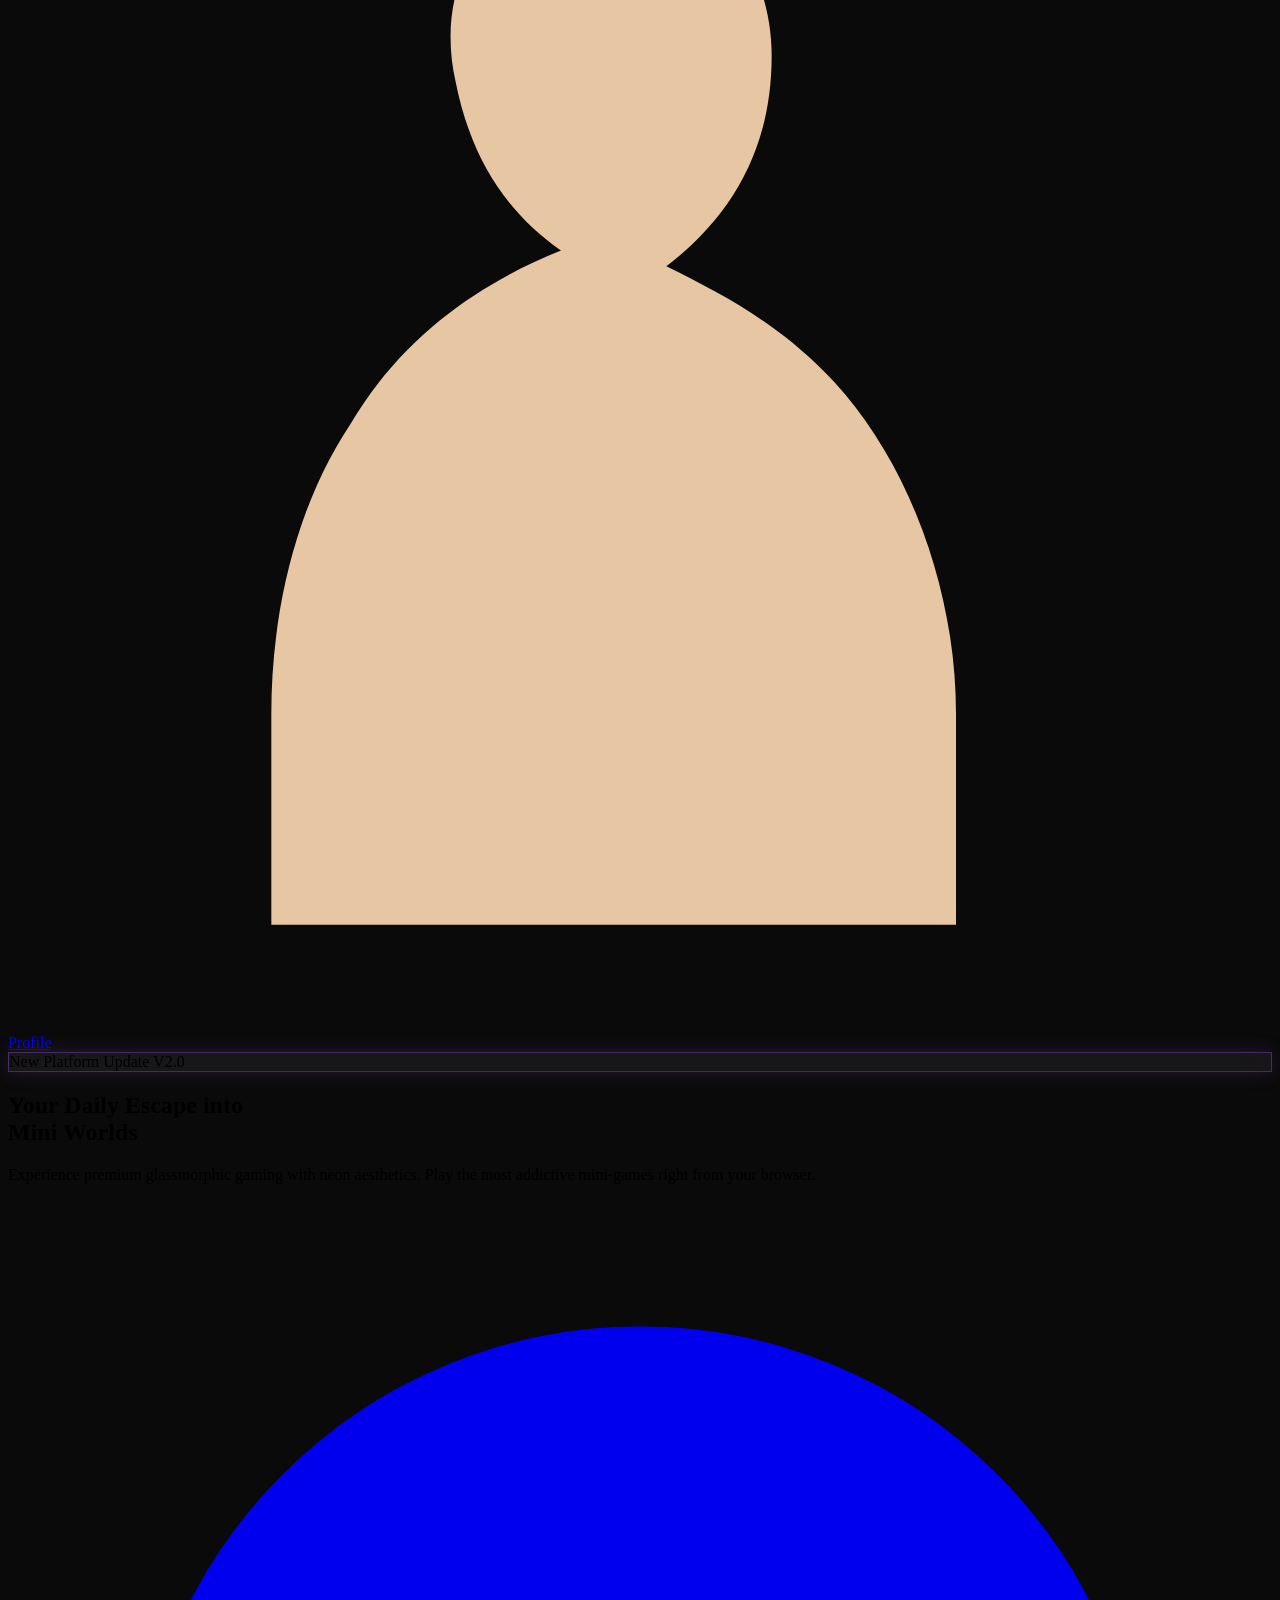
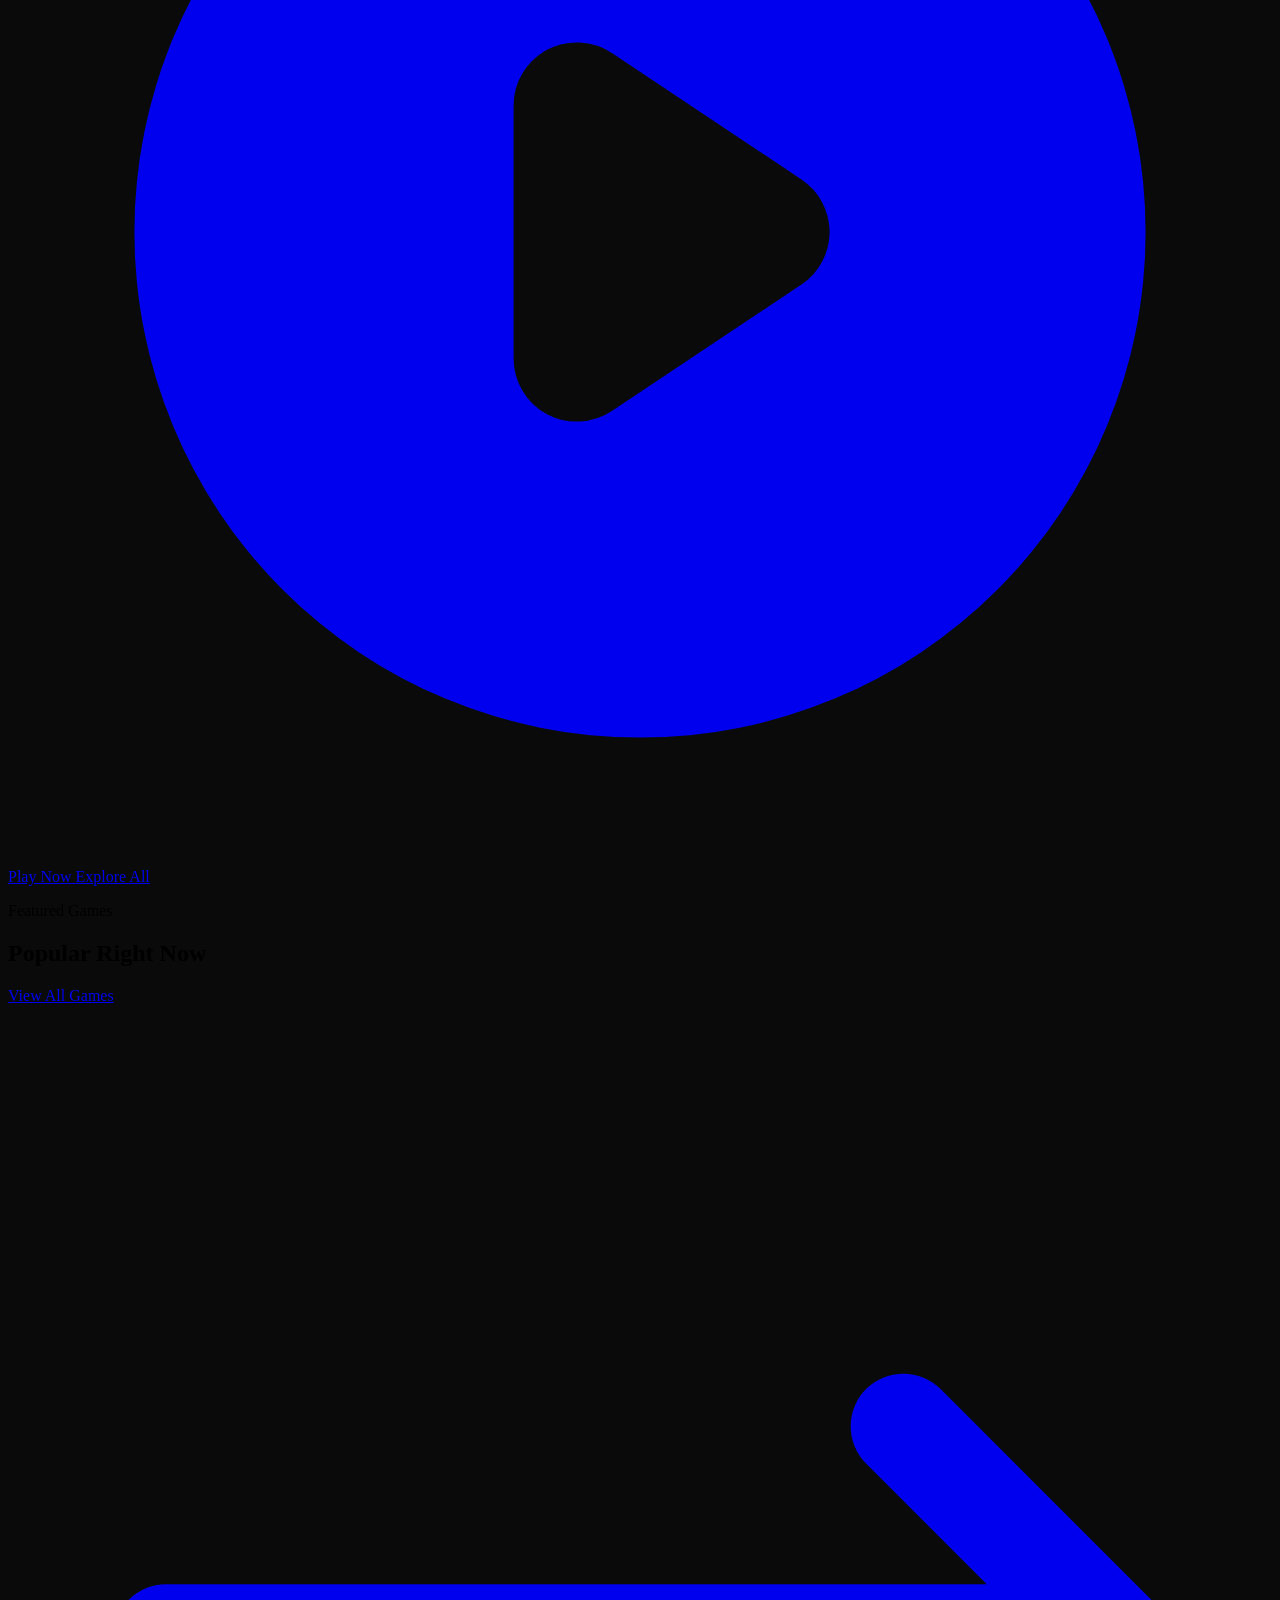
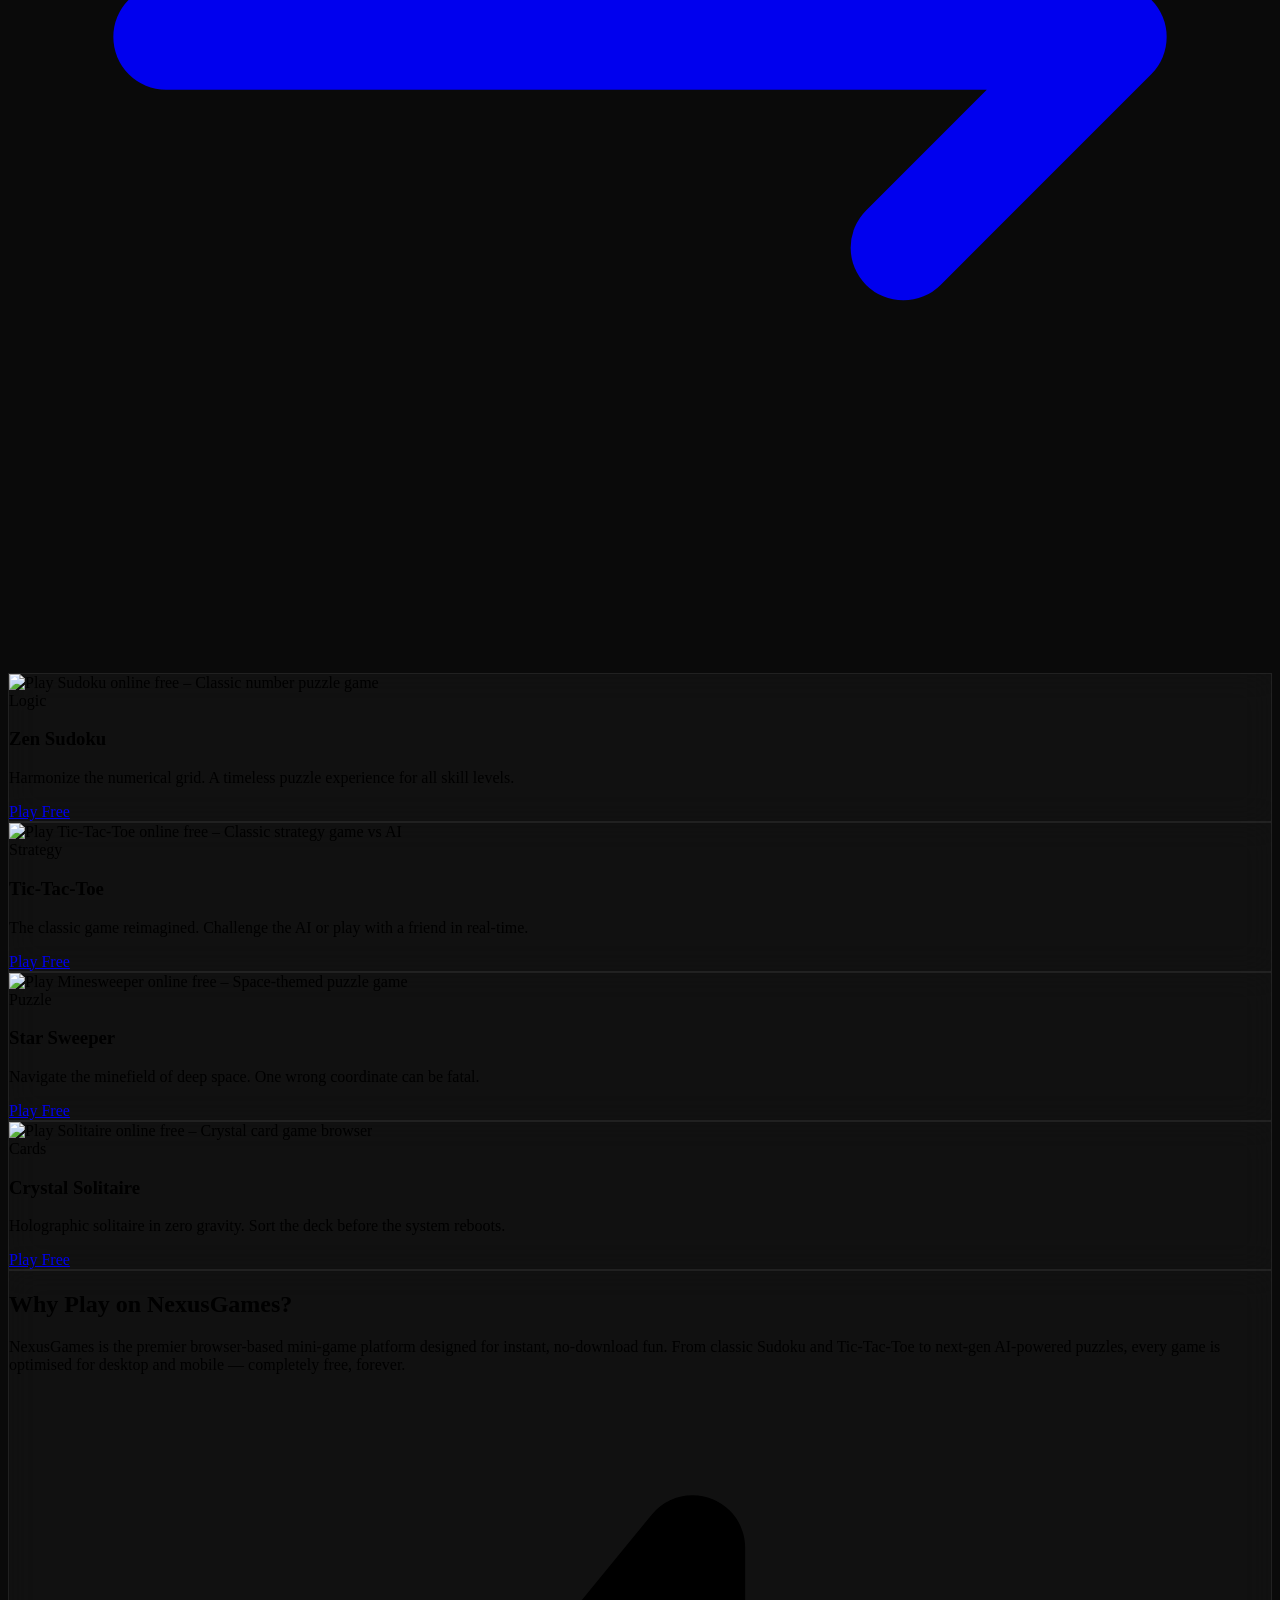
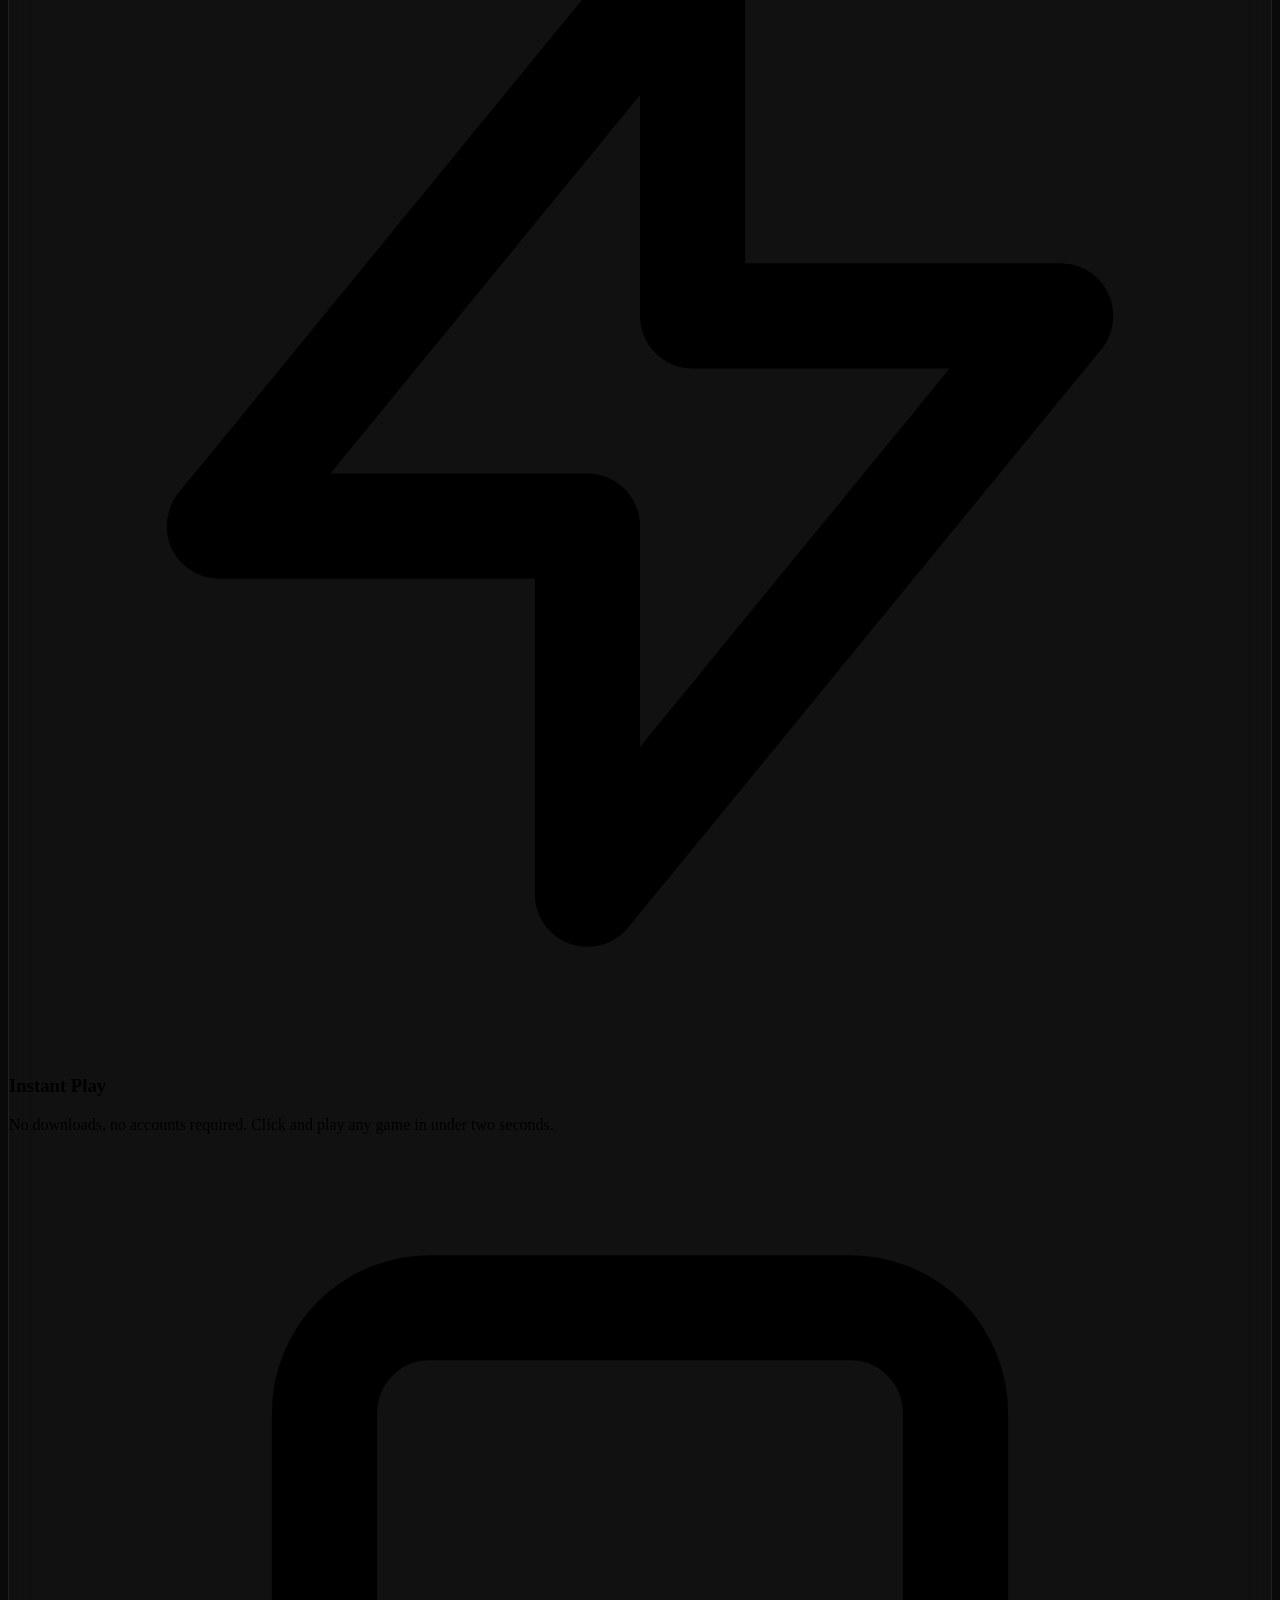
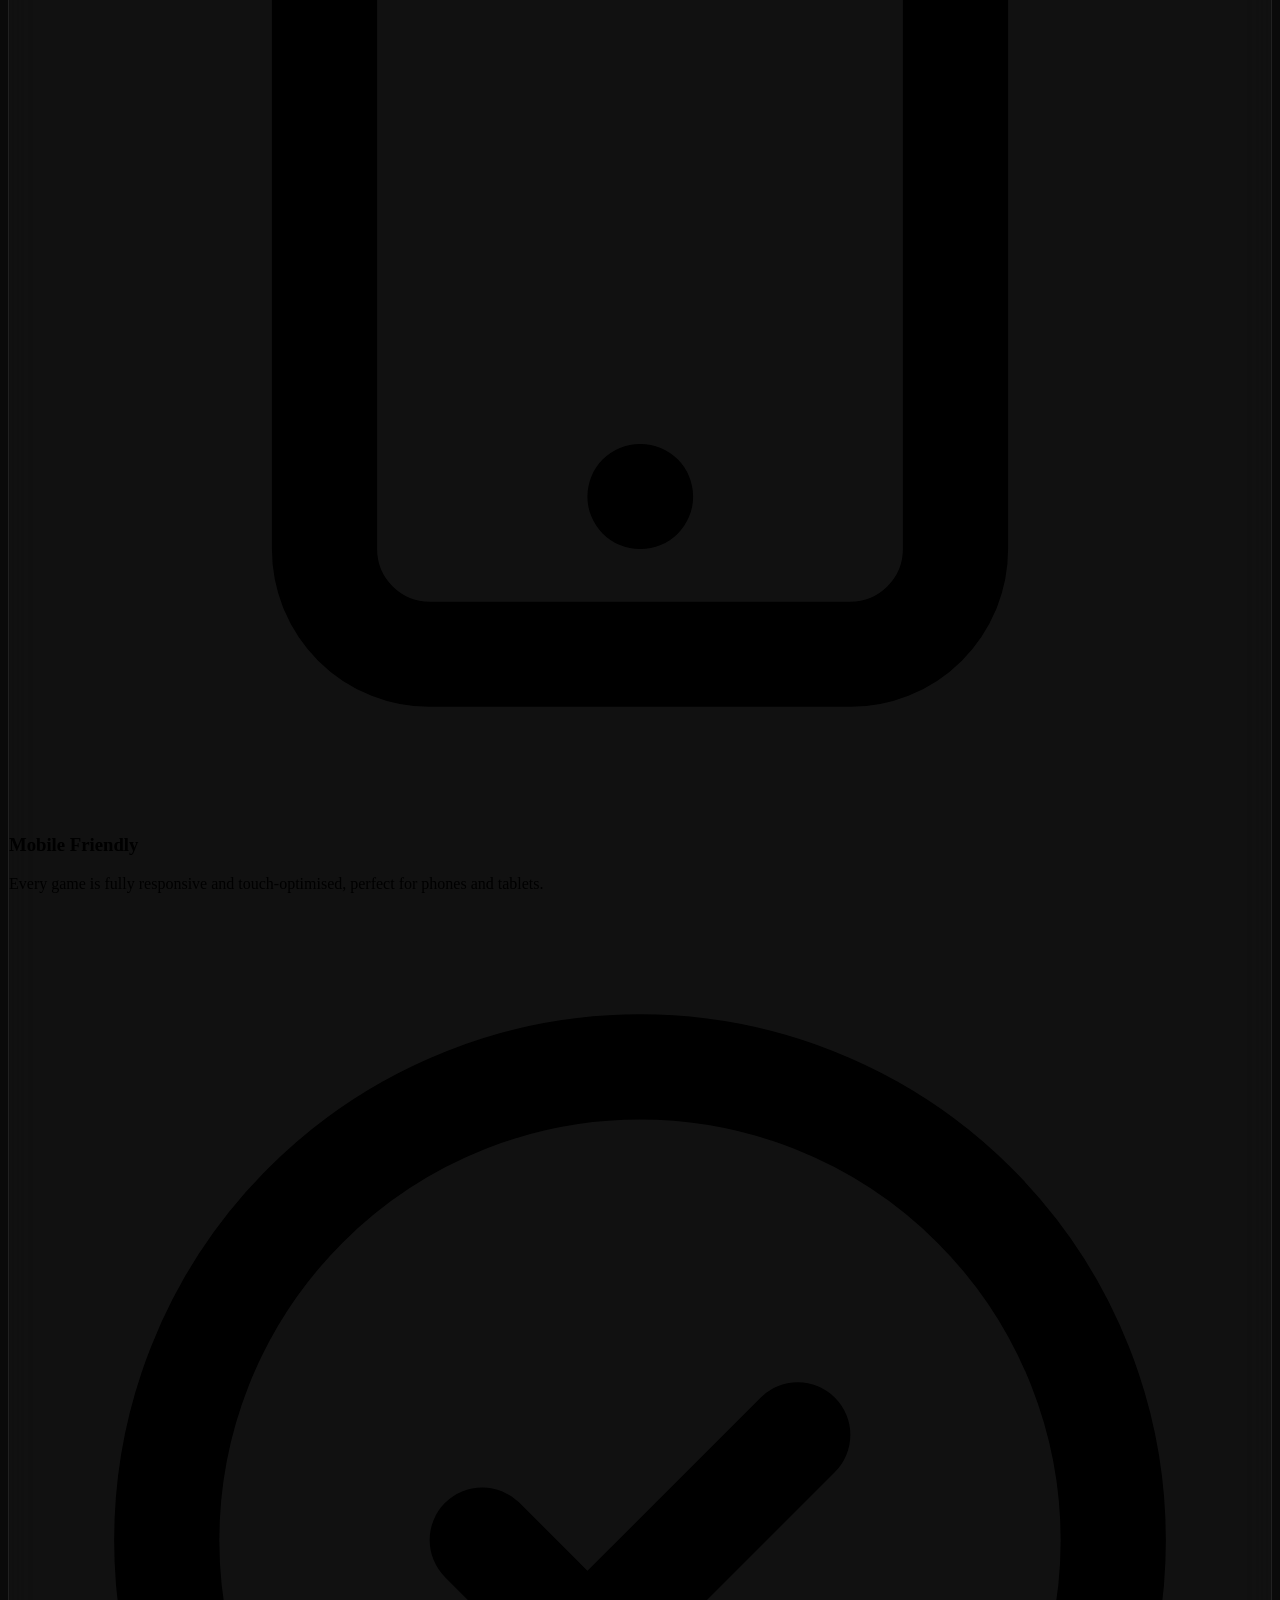
==== commit f1363cef: "added the community page" ====
--- a/index.html
+++ b/index.html
@@ -220,7 +220,7 @@
     <nexus-footer></nexus-footer>
 
     <!-- Load Components -->
-    <script src="components.js"></script>
+    <script src="js/components.js"></script>
 
     <!-- Smooth Scroll -->
     <script>
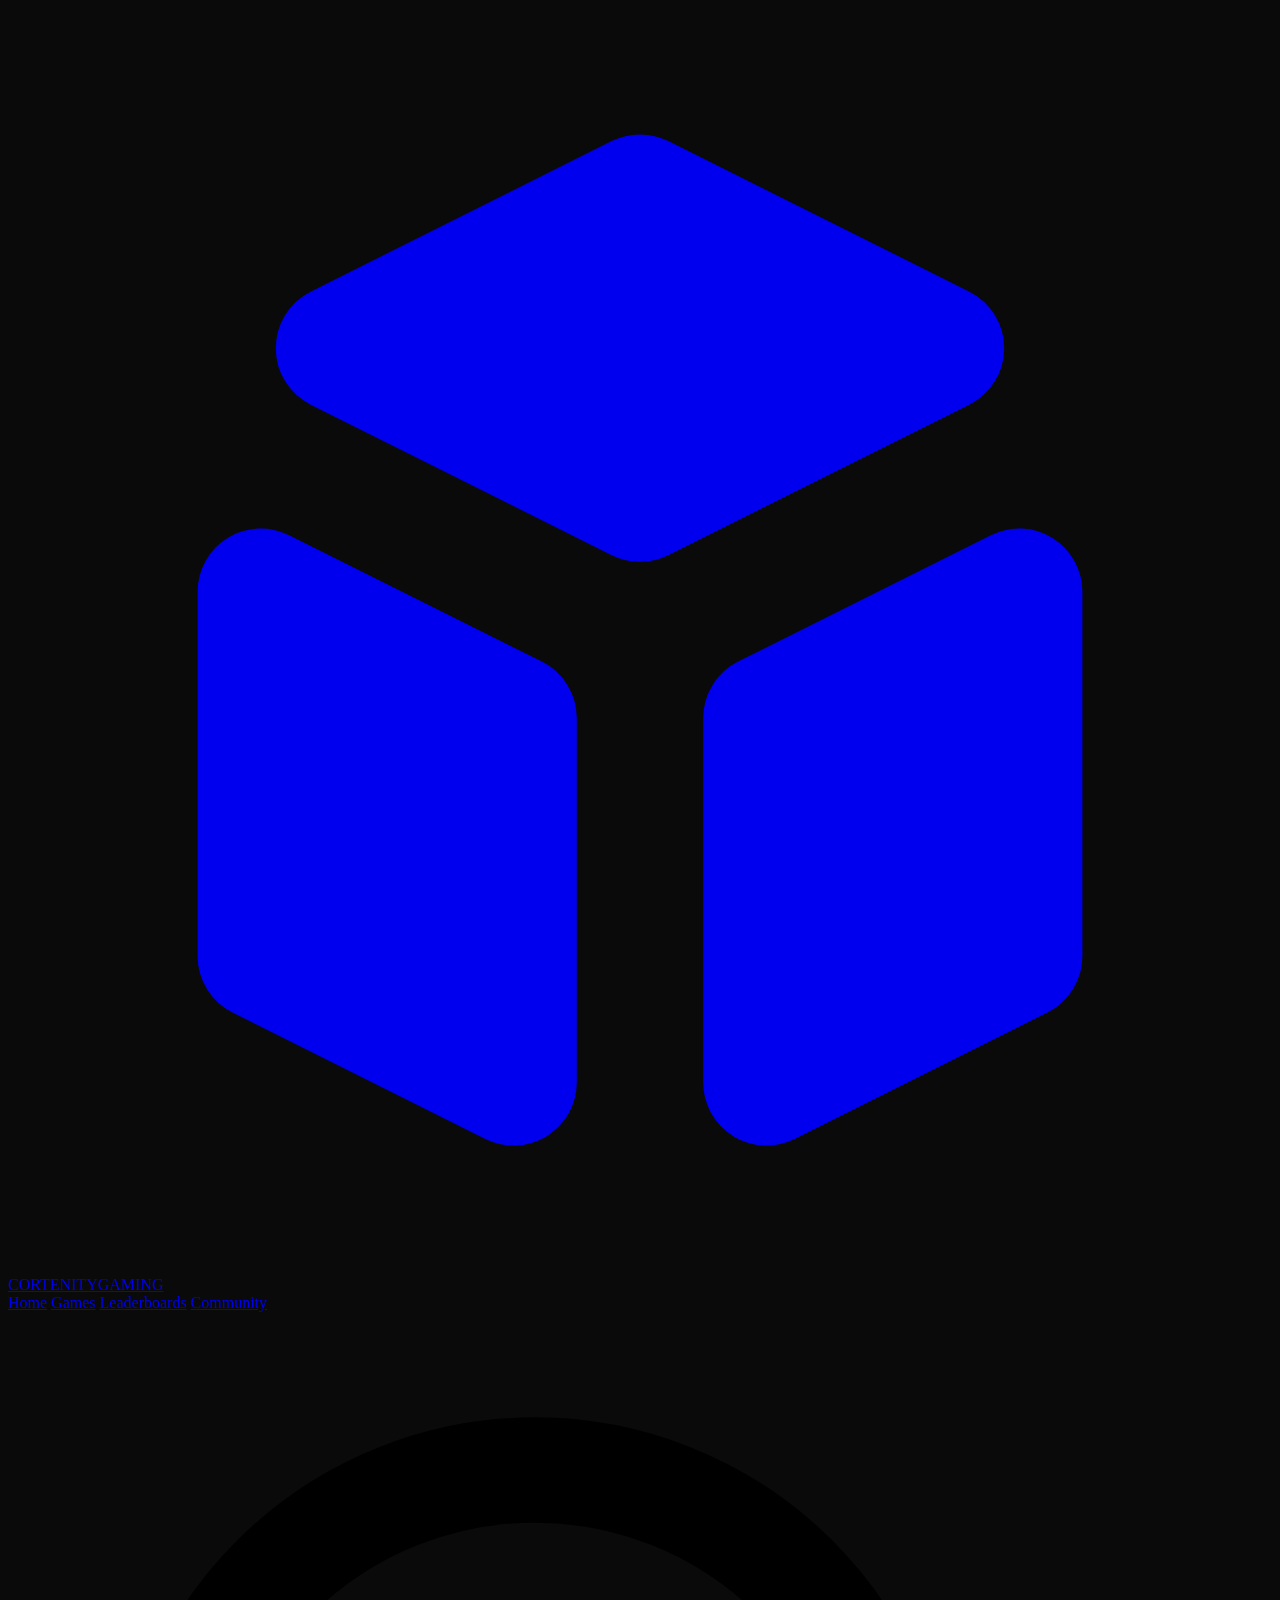
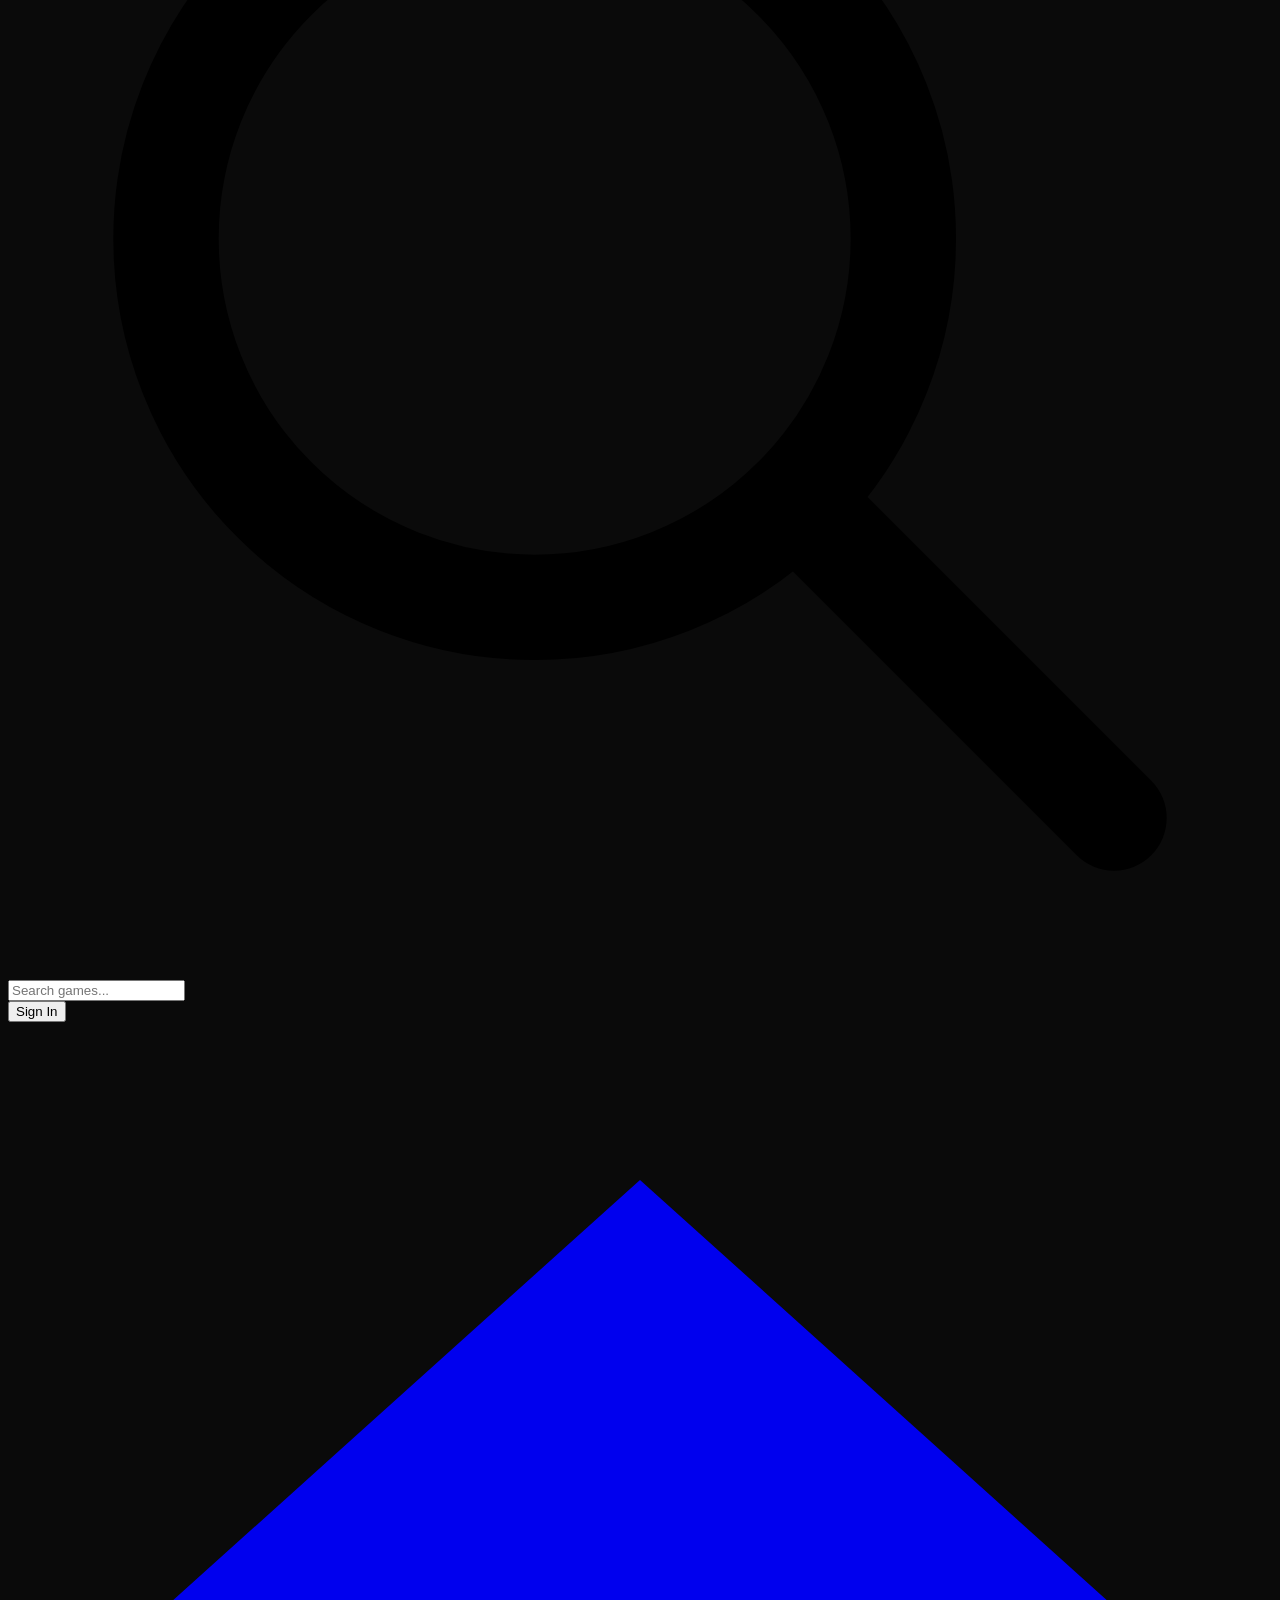
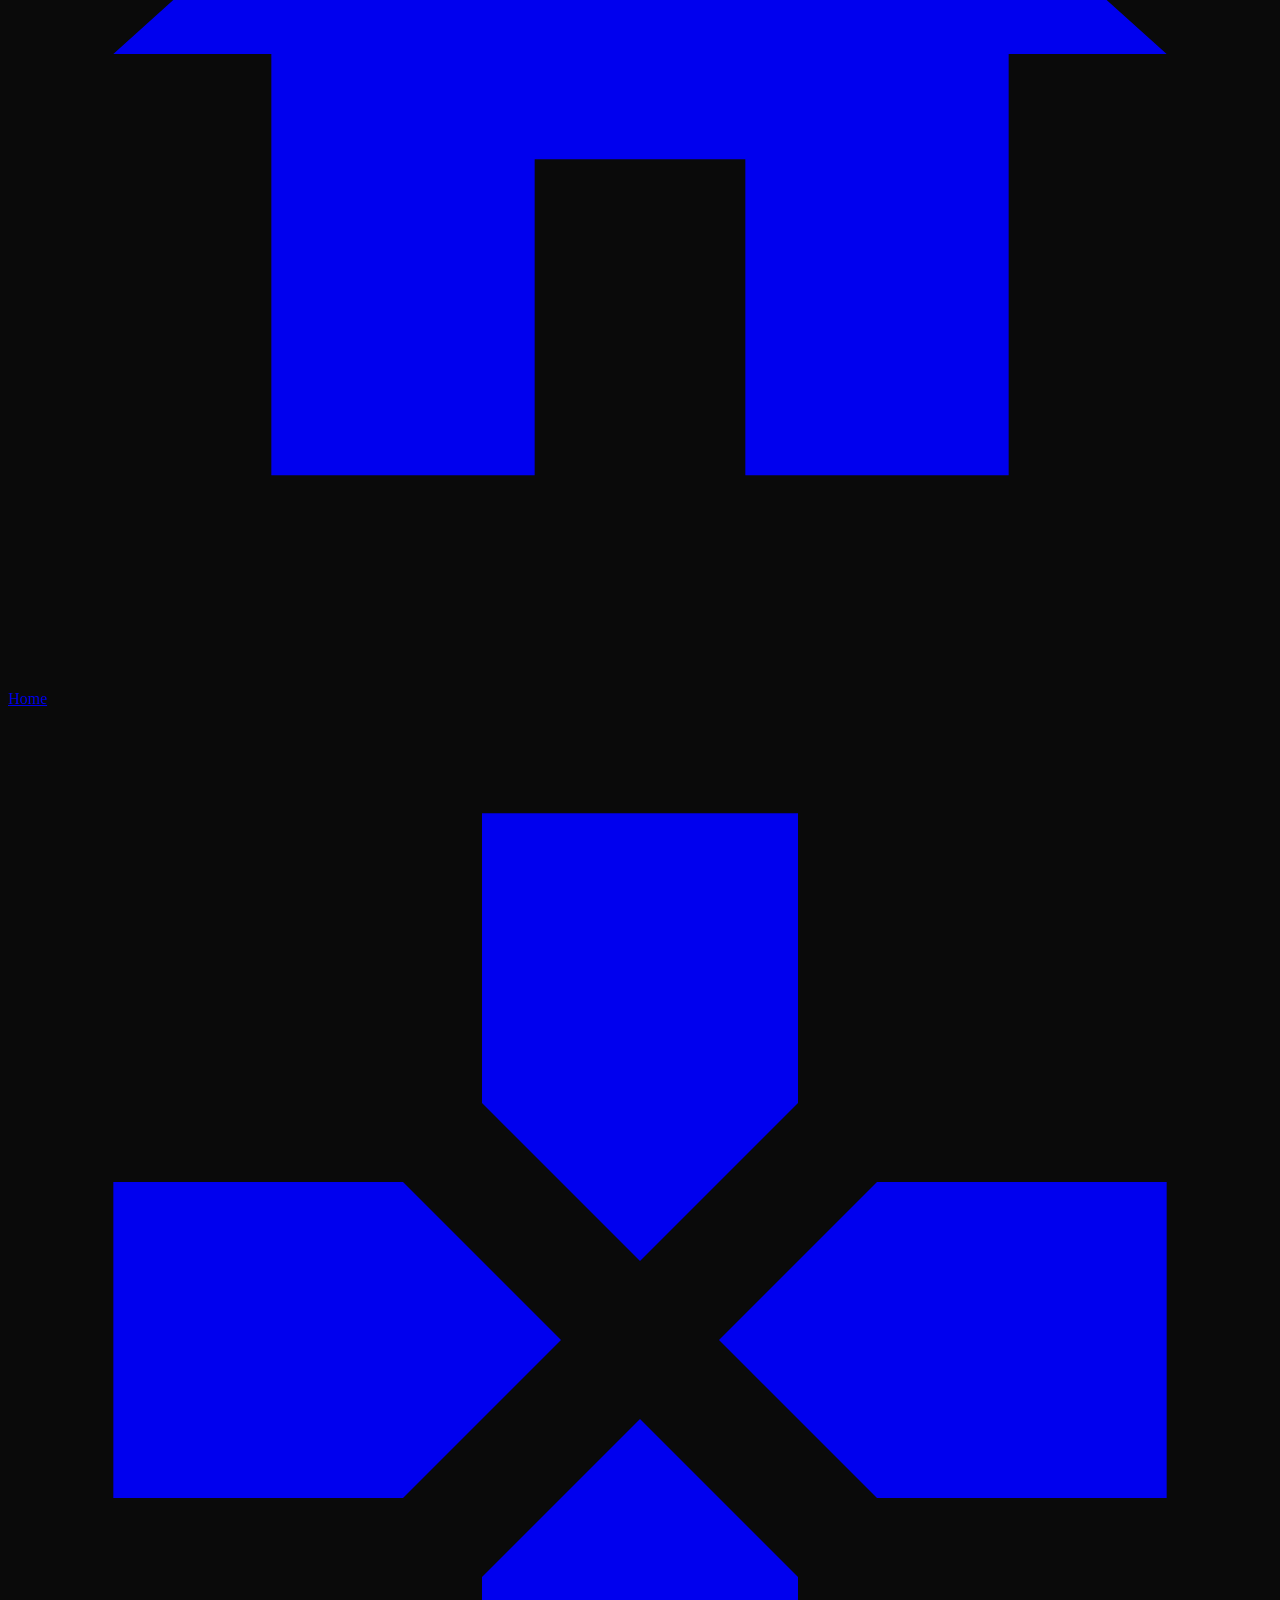
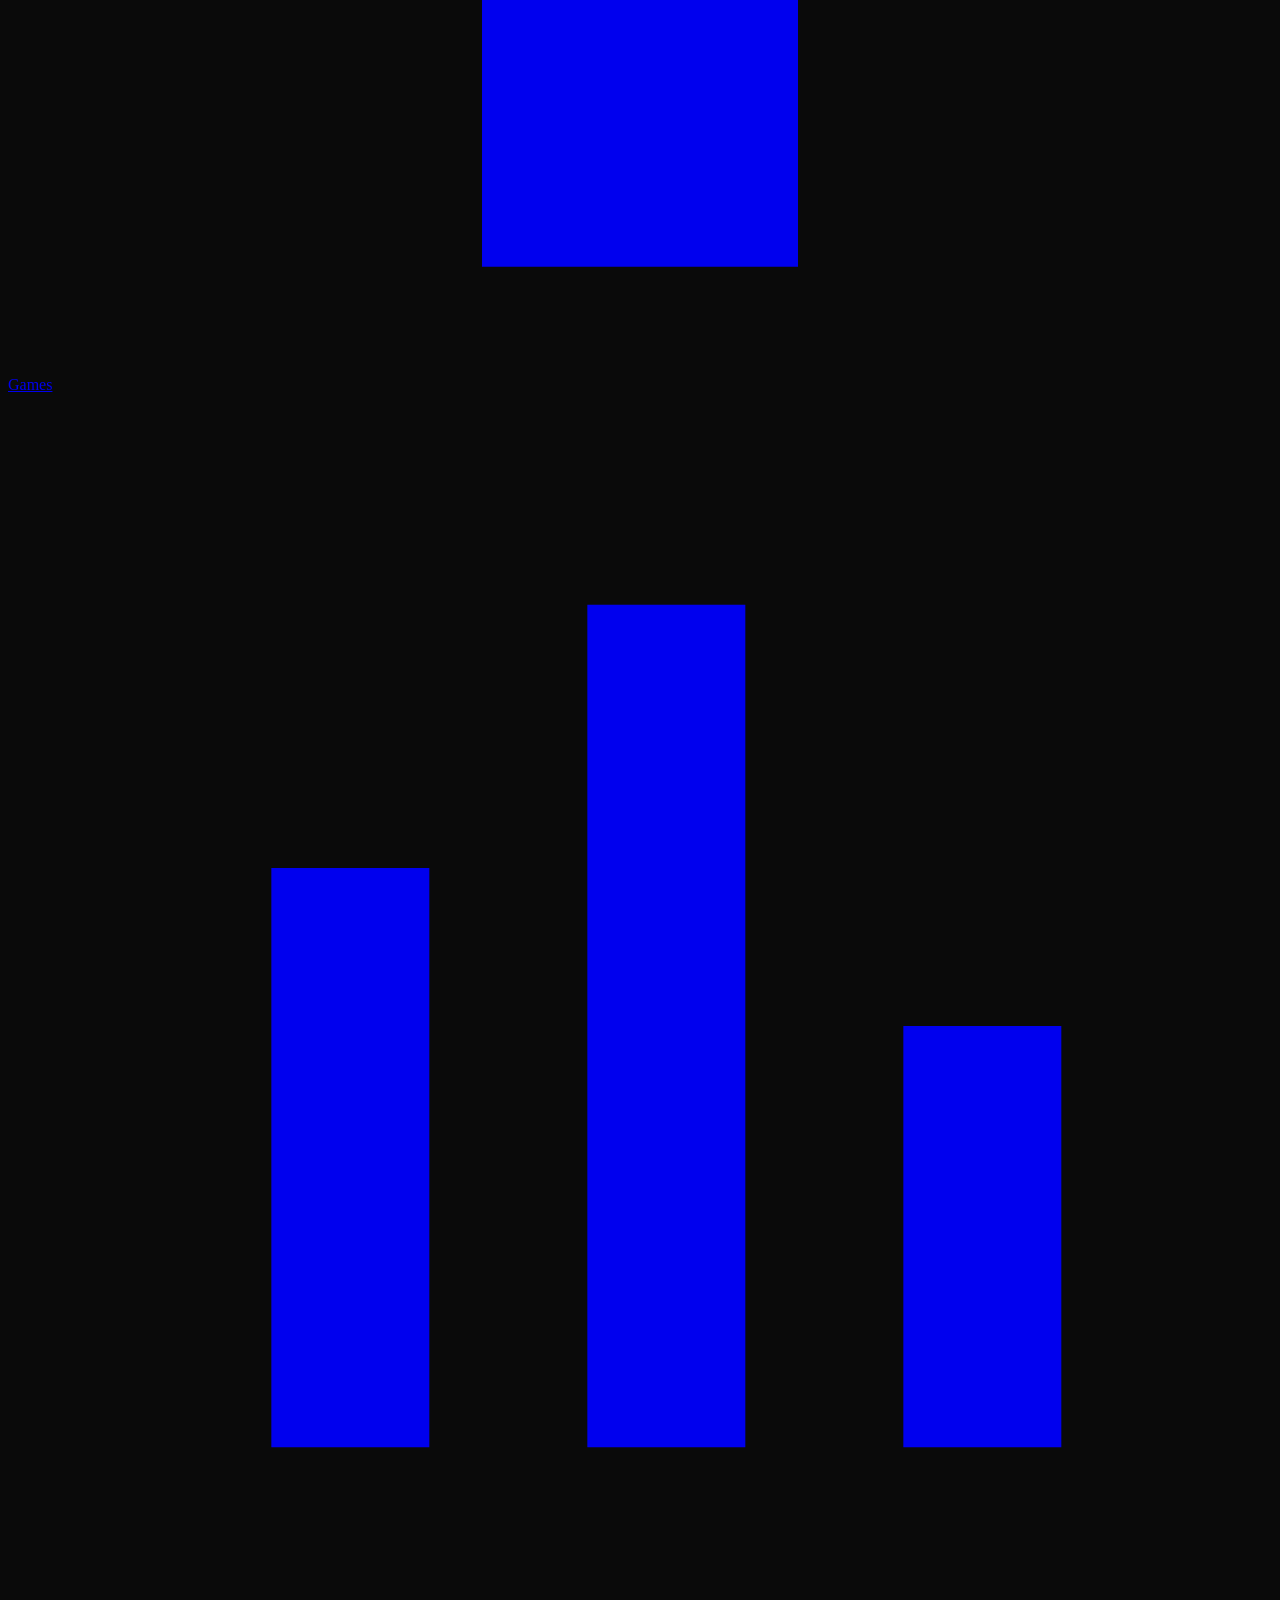
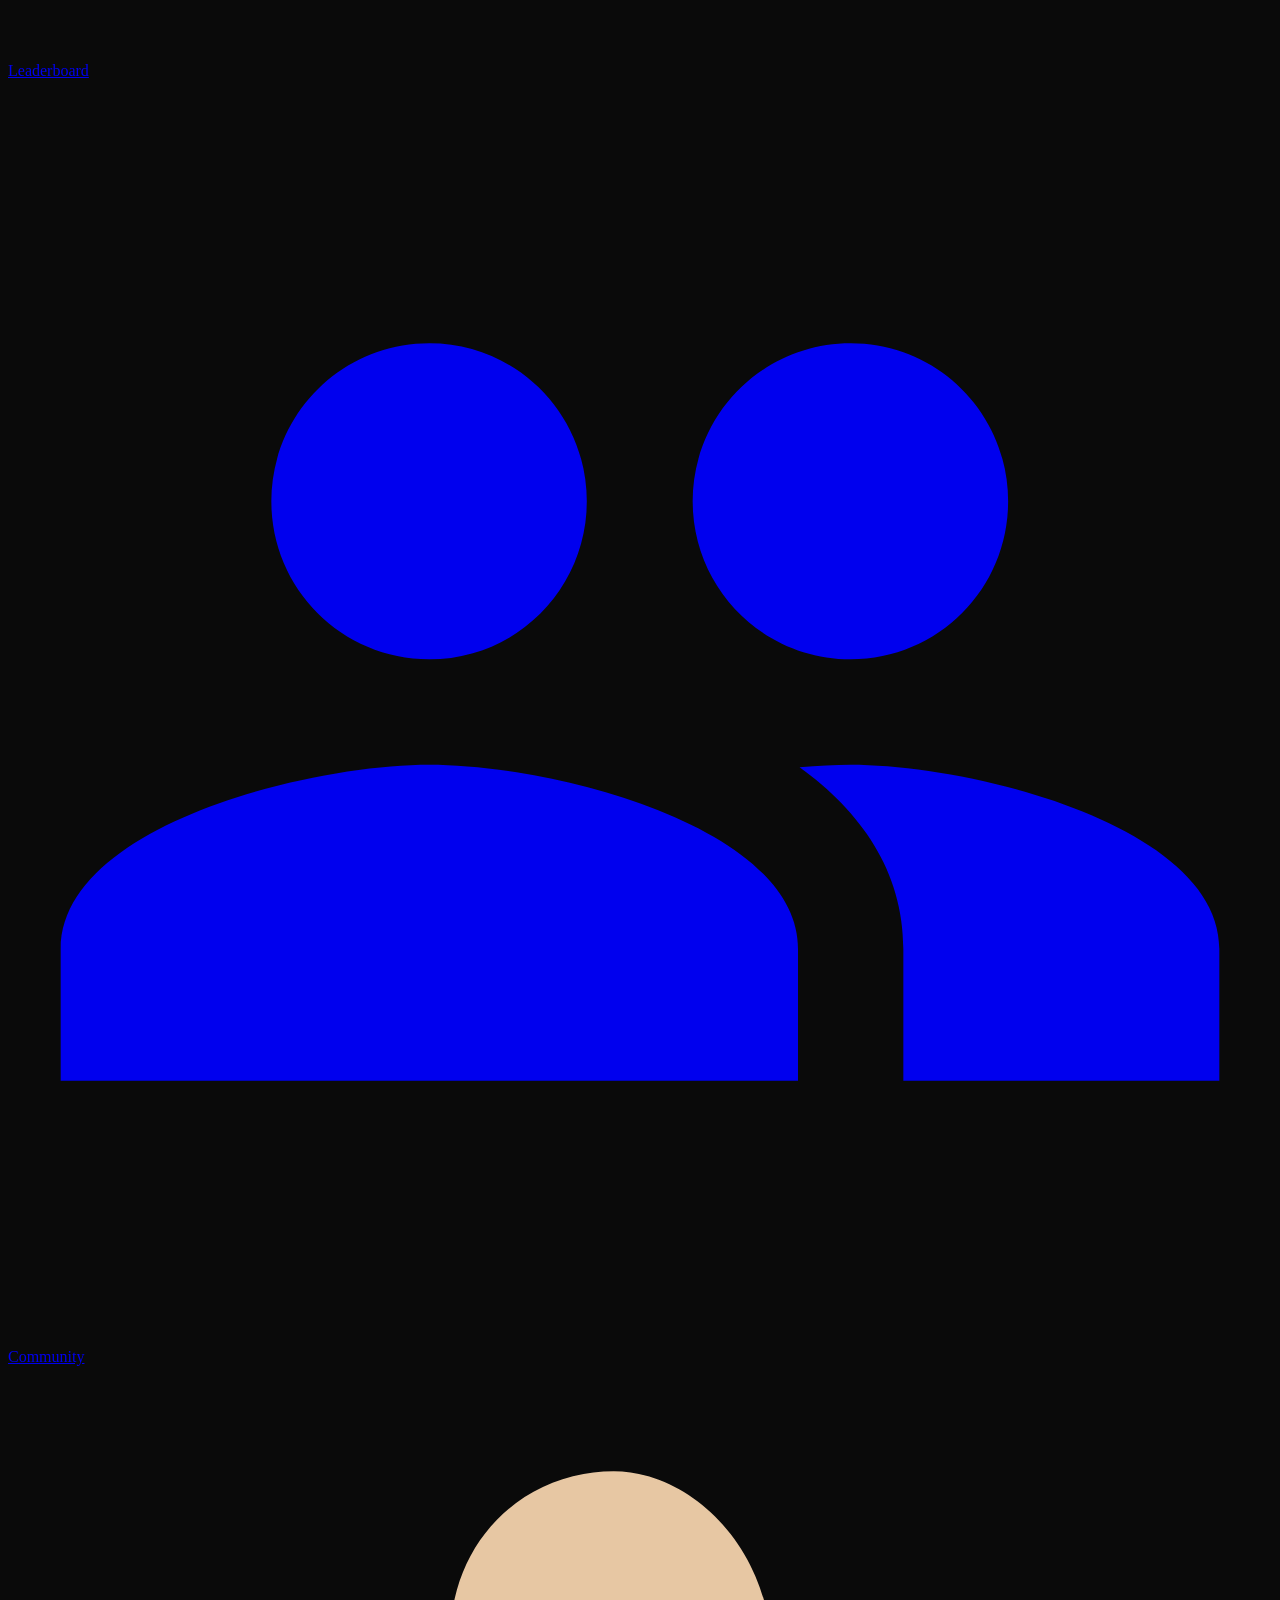
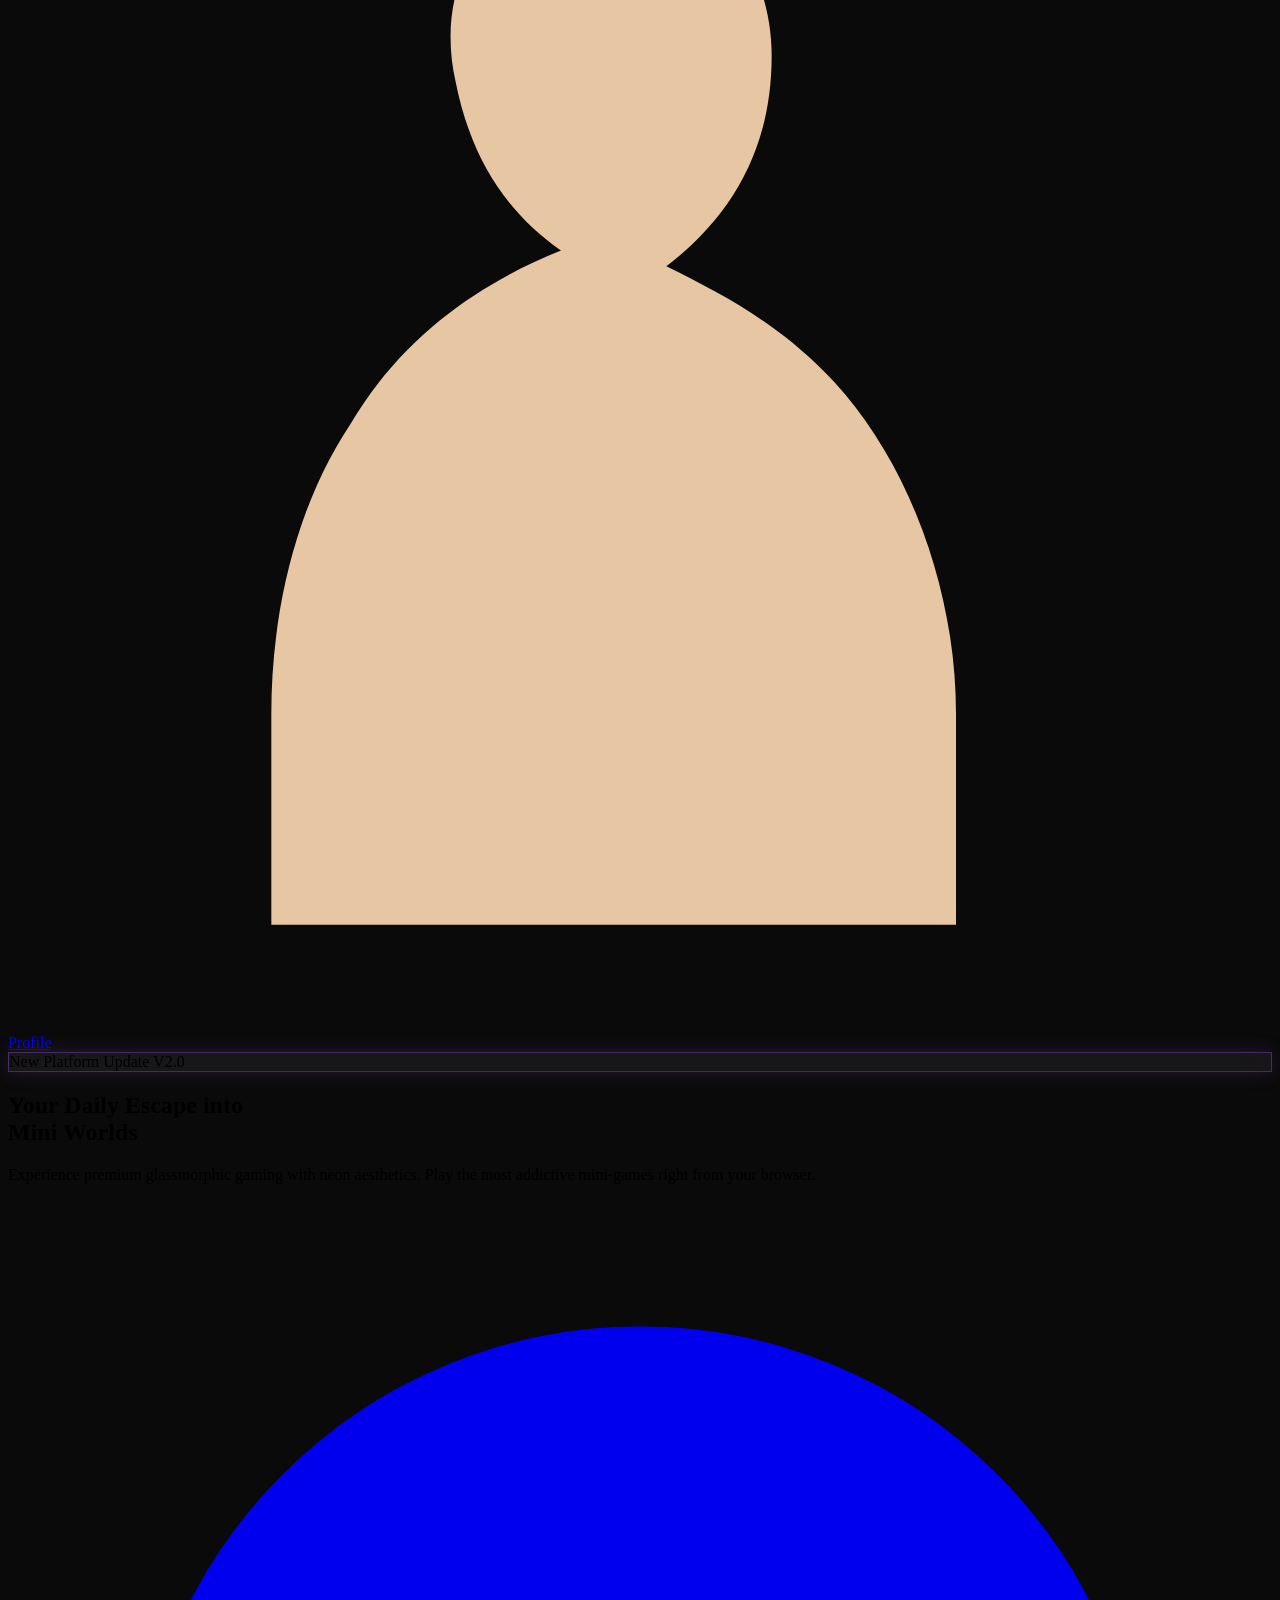
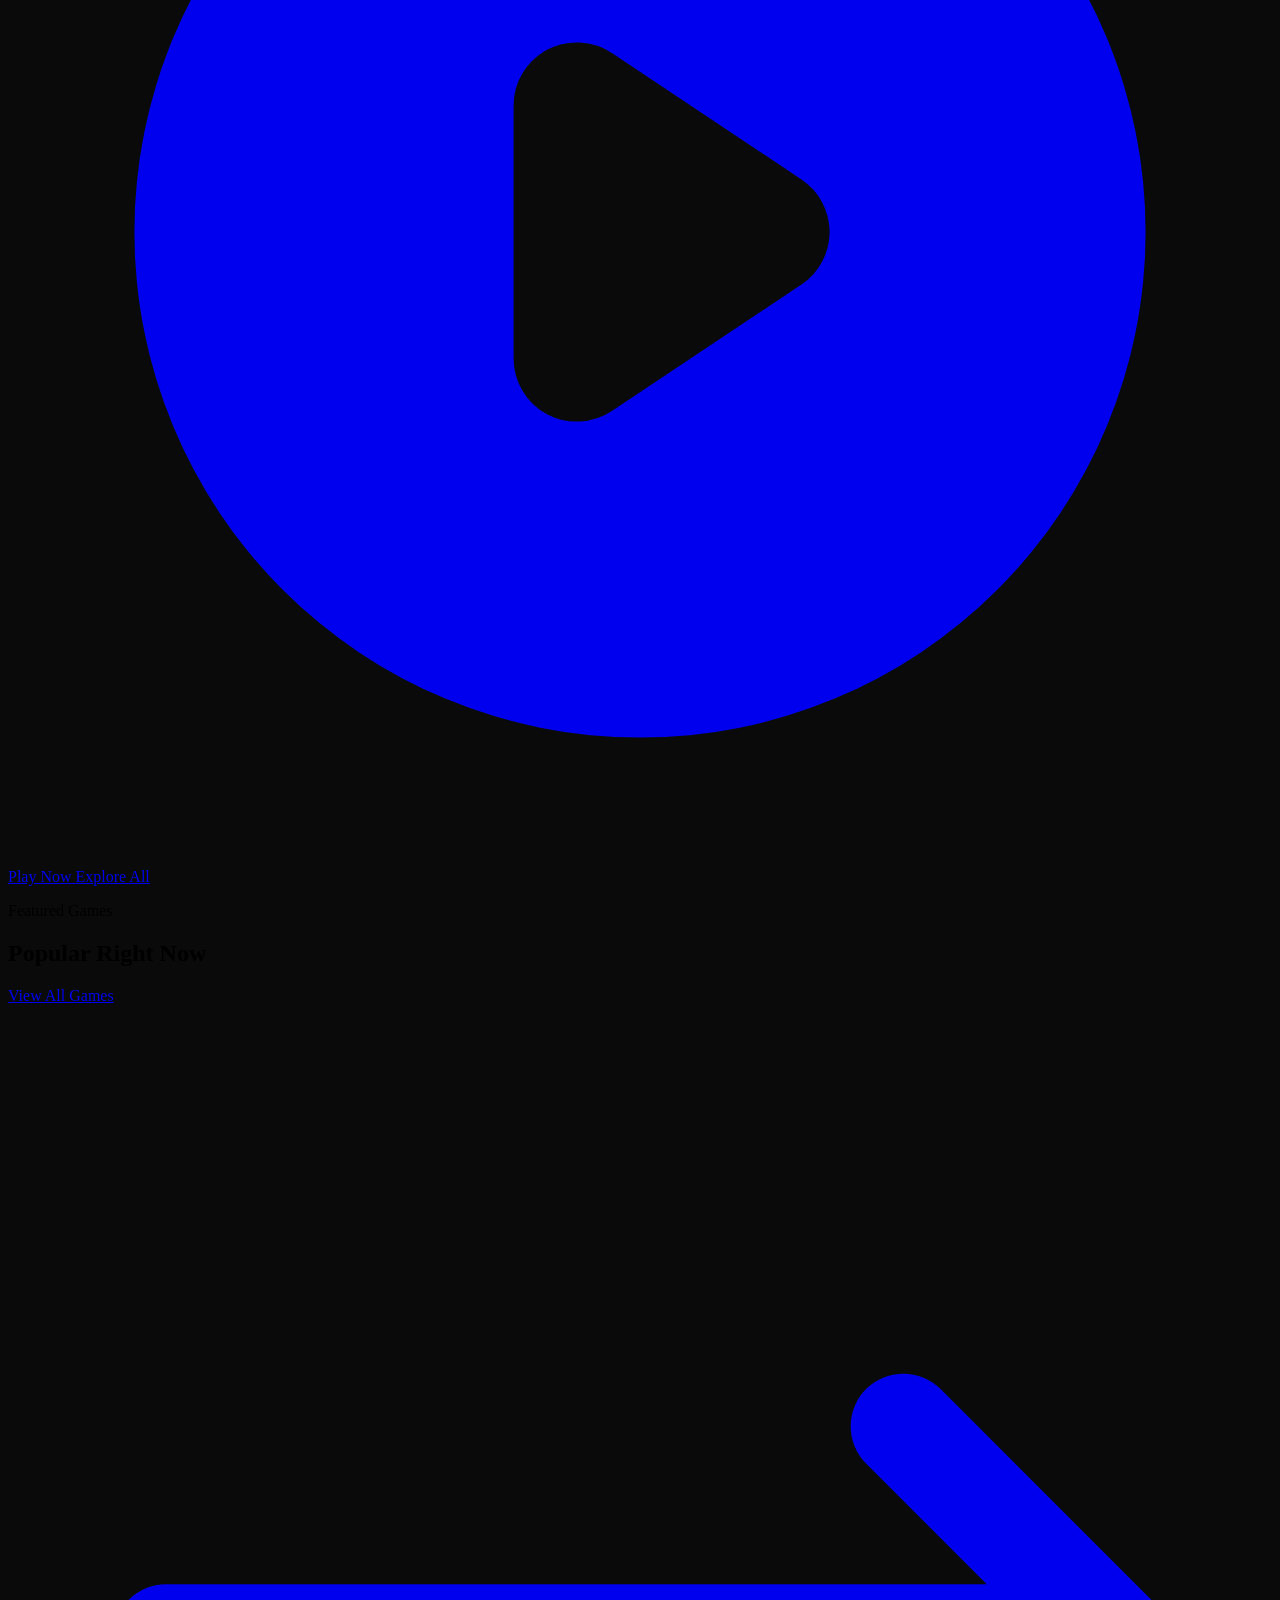
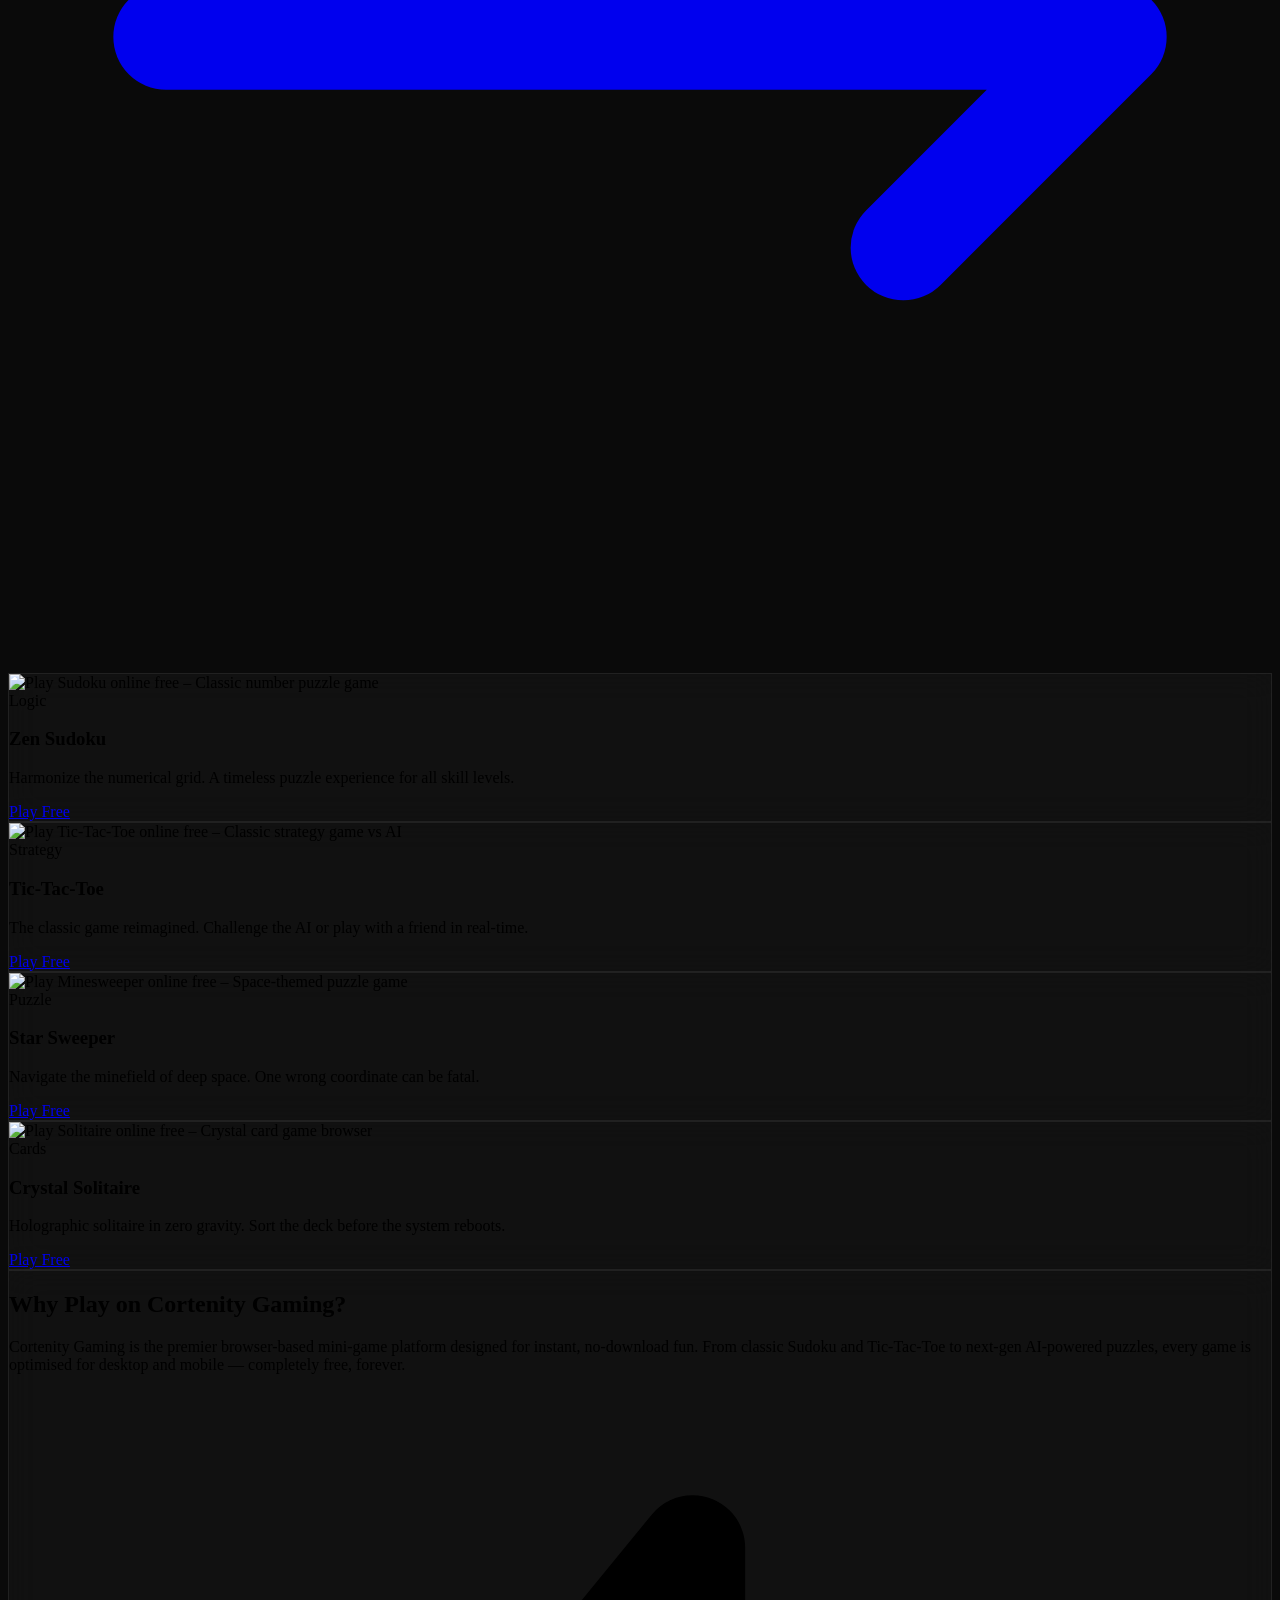
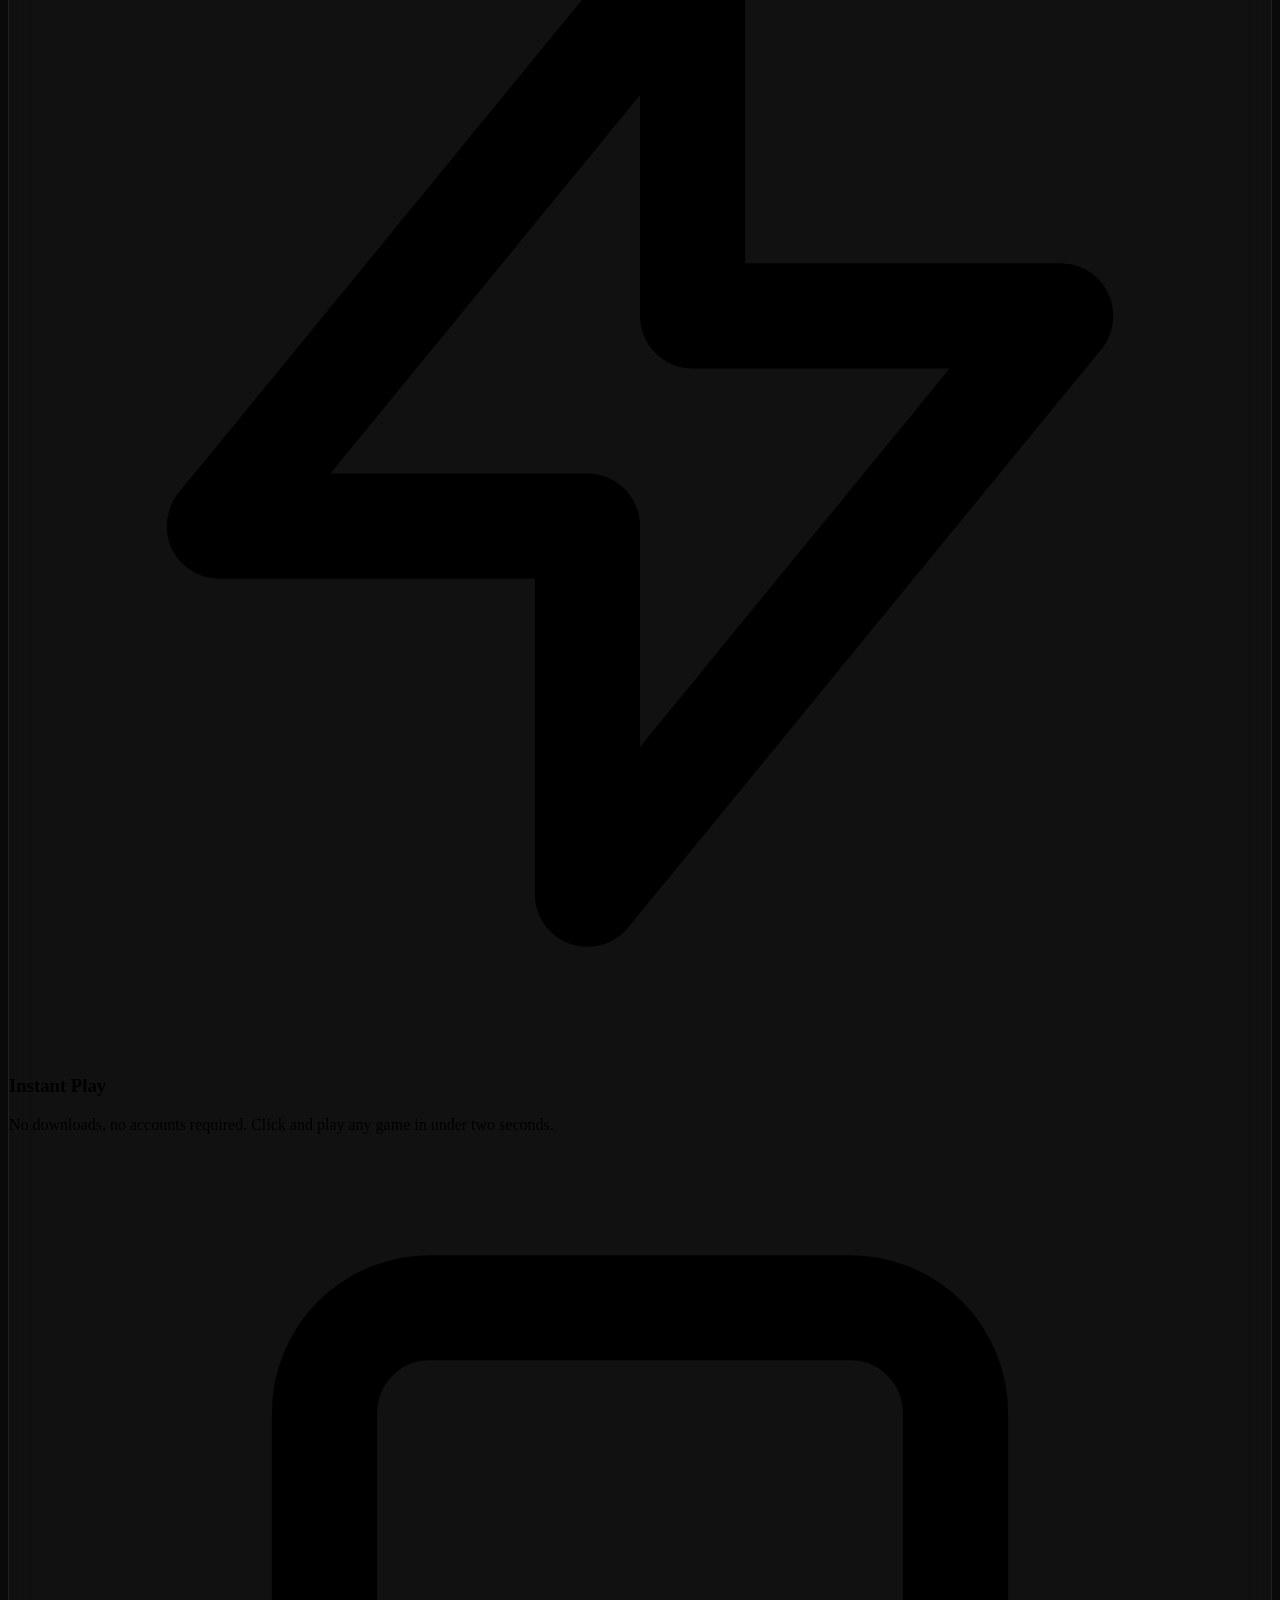
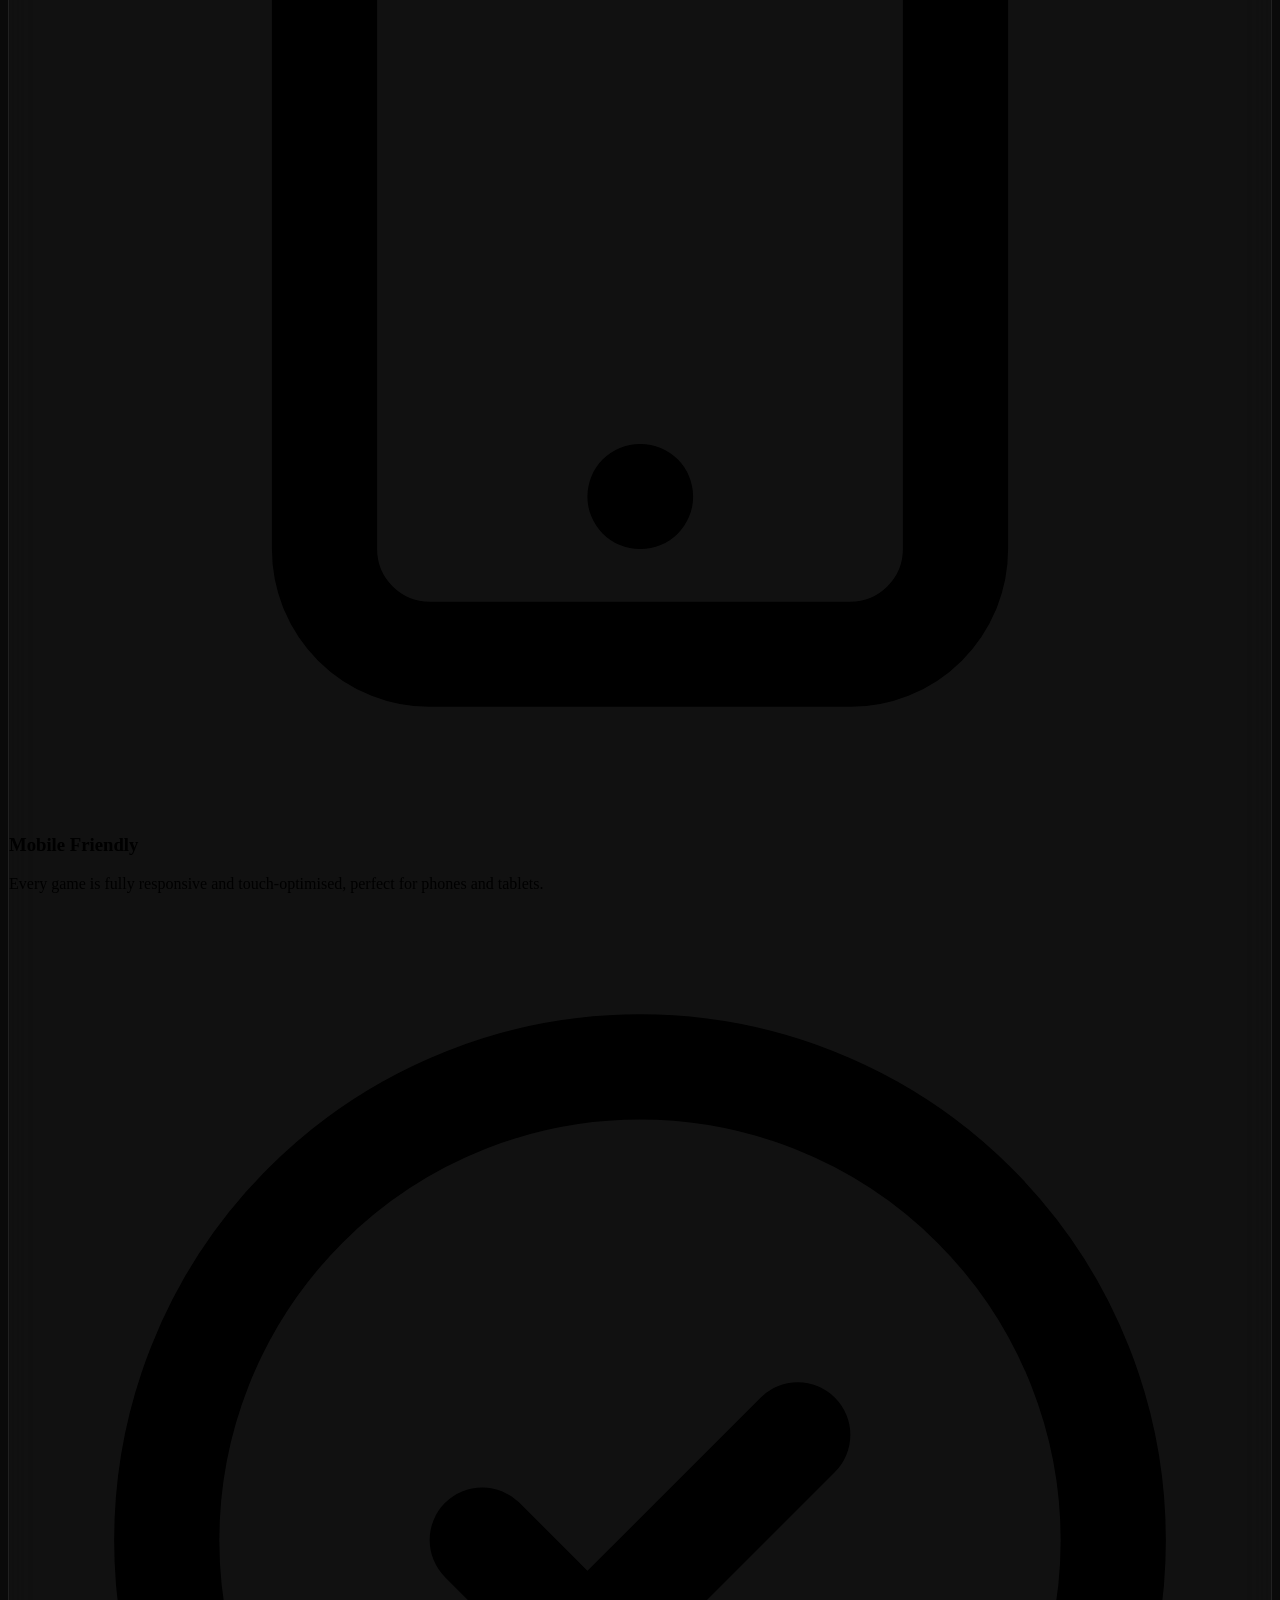
==== commit 4a8efd6b: "feat: Add new games and community pages, featuring a game library with filtering and search, and a s" ====
--- a/index.html
+++ b/index.html
@@ -3,14 +3,14 @@
 <head>
     <meta charset="UTF-8">
     <meta name="viewport" content="width=device-width, initial-scale=1.0">
-    <title>NexusGames – Play Free Mini Games Online | Sudoku, Tic-Tac-Toe & More</title>
-    <meta name="description" content="NexusGames is your daily escape into premium browser mini-games. Play Sudoku, Tic-Tac-Toe, Minesweeper and hundreds more for free. No download required. Instant play.">
+    <title>Cortenity Gaming – Play Free Mini Games Online | Sudoku, Tic-Tac-Toe & More</title>
+    <meta name="description" content="Cortenity Gaming is your daily escape into premium browser mini-games. Play Sudoku, Tic-Tac-Toe, Minesweeper and hundreds more for free. No download required. Instant play.">
     <meta name="keywords" content="mini games, free online games, sudoku, tic tac toe, browser games, play games online">
     <meta name="robots" content="index, follow">
-    <link rel="canonical" href="https://nexusgames.qlexia.com/">
+    <link rel="canonical" href="https://cortenity.qlexia.com/">
 
     <!-- Open Graph -->
-    <meta property="og:title" content="NexusGames – Your Daily Escape into Mini Worlds">
+    <meta property="og:title" content="Cortenity Gaming – Your Daily Escape into Mini Worlds">
     <meta property="og:description" content="Experience premium glassmorphic gaming with neon aesthetics. Play the most addictive mini-games right from your browser.">
     <meta property="og:type" content="website">
 
@@ -54,7 +54,7 @@
 <body class="text-white font-sans antialiased min-h-screen bg-[#0a0a0a]">
 
     <!-- Shared Navbar -->
-    <nexus-navbar></nexus-navbar>
+    <cortenity-navbar></cortenity-navbar>
 
     <!-- Main Content -->
     <main class="pb-20 md:pb-0">
@@ -179,13 +179,13 @@
             </div>
         </section>
 
-        <!-- ========== WHY NEXUSGAMES SECTION (SEO text) ========== -->
+        <!-- ========== WHY CORTENITY GAMING SECTION (SEO text) ========== -->
         <section class="py-16 px-6">
             <div class="max-w-6xl mx-auto">
                 <div class="game-card rounded-3xl p-10 md:p-16 text-center">
-                    <h2 class="text-3xl md:text-4xl font-black text-white mb-4 tracking-tight">Why Play on NexusGames?</h2>
+                    <h2 class="text-3xl md:text-4xl font-black text-white mb-4 tracking-tight">Why Play on Cortenity Gaming?</h2>
                     <p class="text-[#94a3b8] max-w-2xl mx-auto text-base leading-relaxed mb-10">
-                        NexusGames is the premier browser-based mini-game platform designed for instant, no-download fun. From classic Sudoku and Tic-Tac-Toe to next-gen AI-powered puzzles, every game is optimised for desktop and mobile — completely free, forever.
+                        Cortenity Gaming is the premier browser-based mini-game platform designed for instant, no-download fun. From classic Sudoku and Tic-Tac-Toe to next-gen AI-powered puzzles, every game is optimised for desktop and mobile — completely free, forever.
                     </p>
                     <div class="grid grid-cols-1 md:grid-cols-3 gap-8 text-left">
                         <div>
@@ -217,7 +217,7 @@
     </main>
 
     <!-- Shared Footer -->
-    <nexus-footer></nexus-footer>
+    <cortenity-footer></cortenity-footer>
 
     <!-- Load Components -->
     <script src="js/components.js"></script>
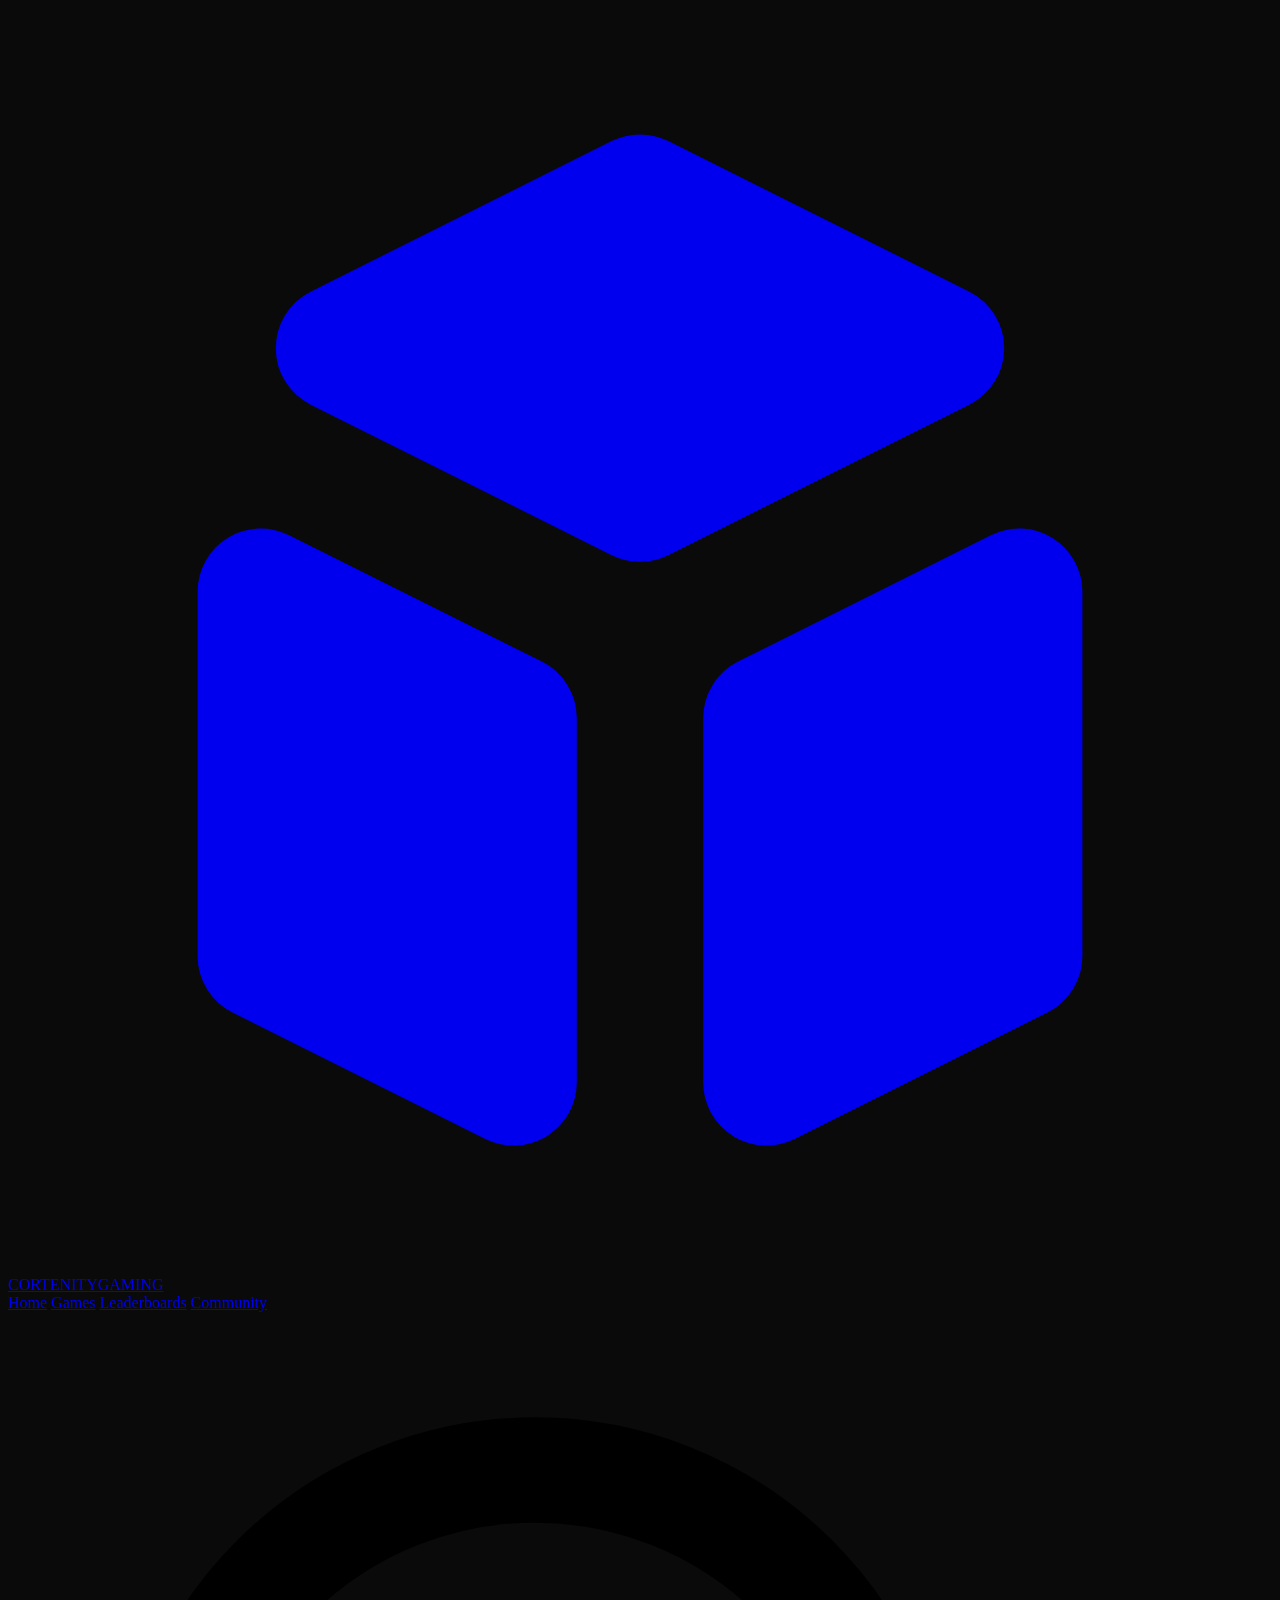
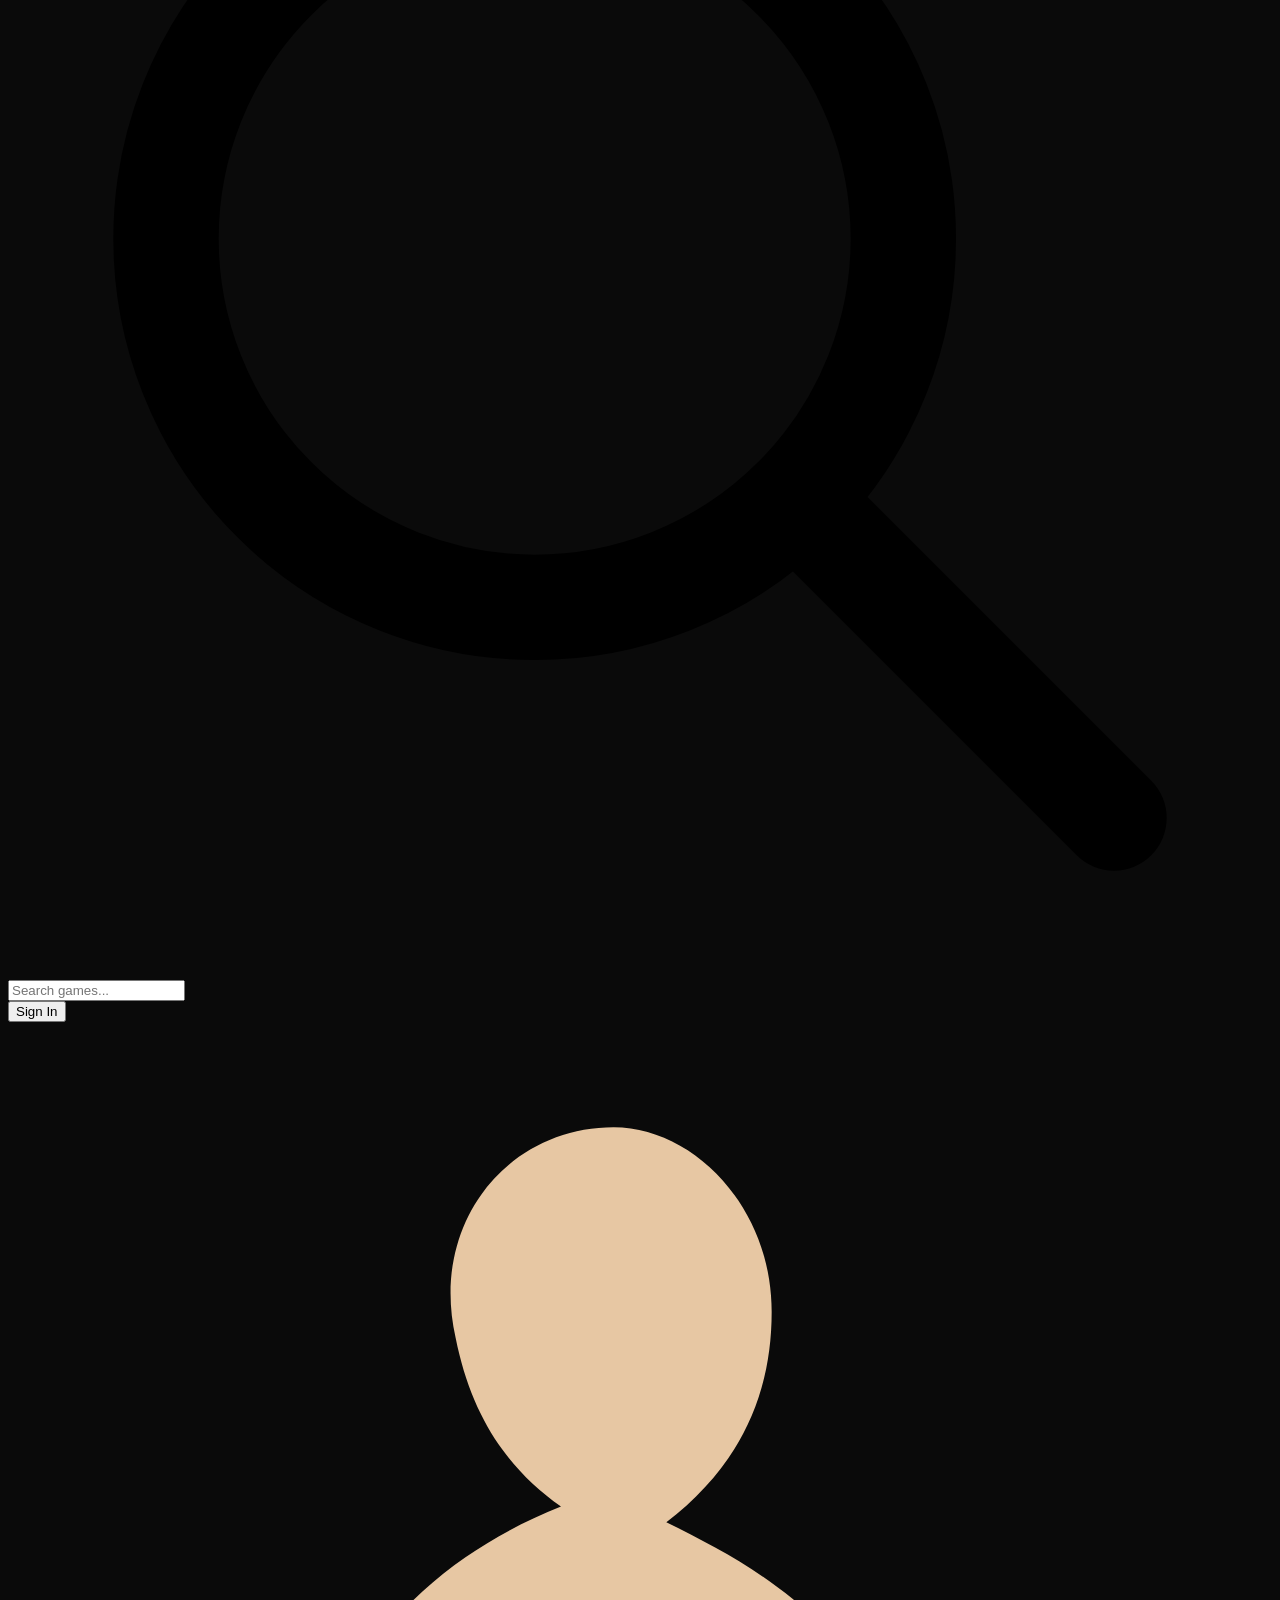
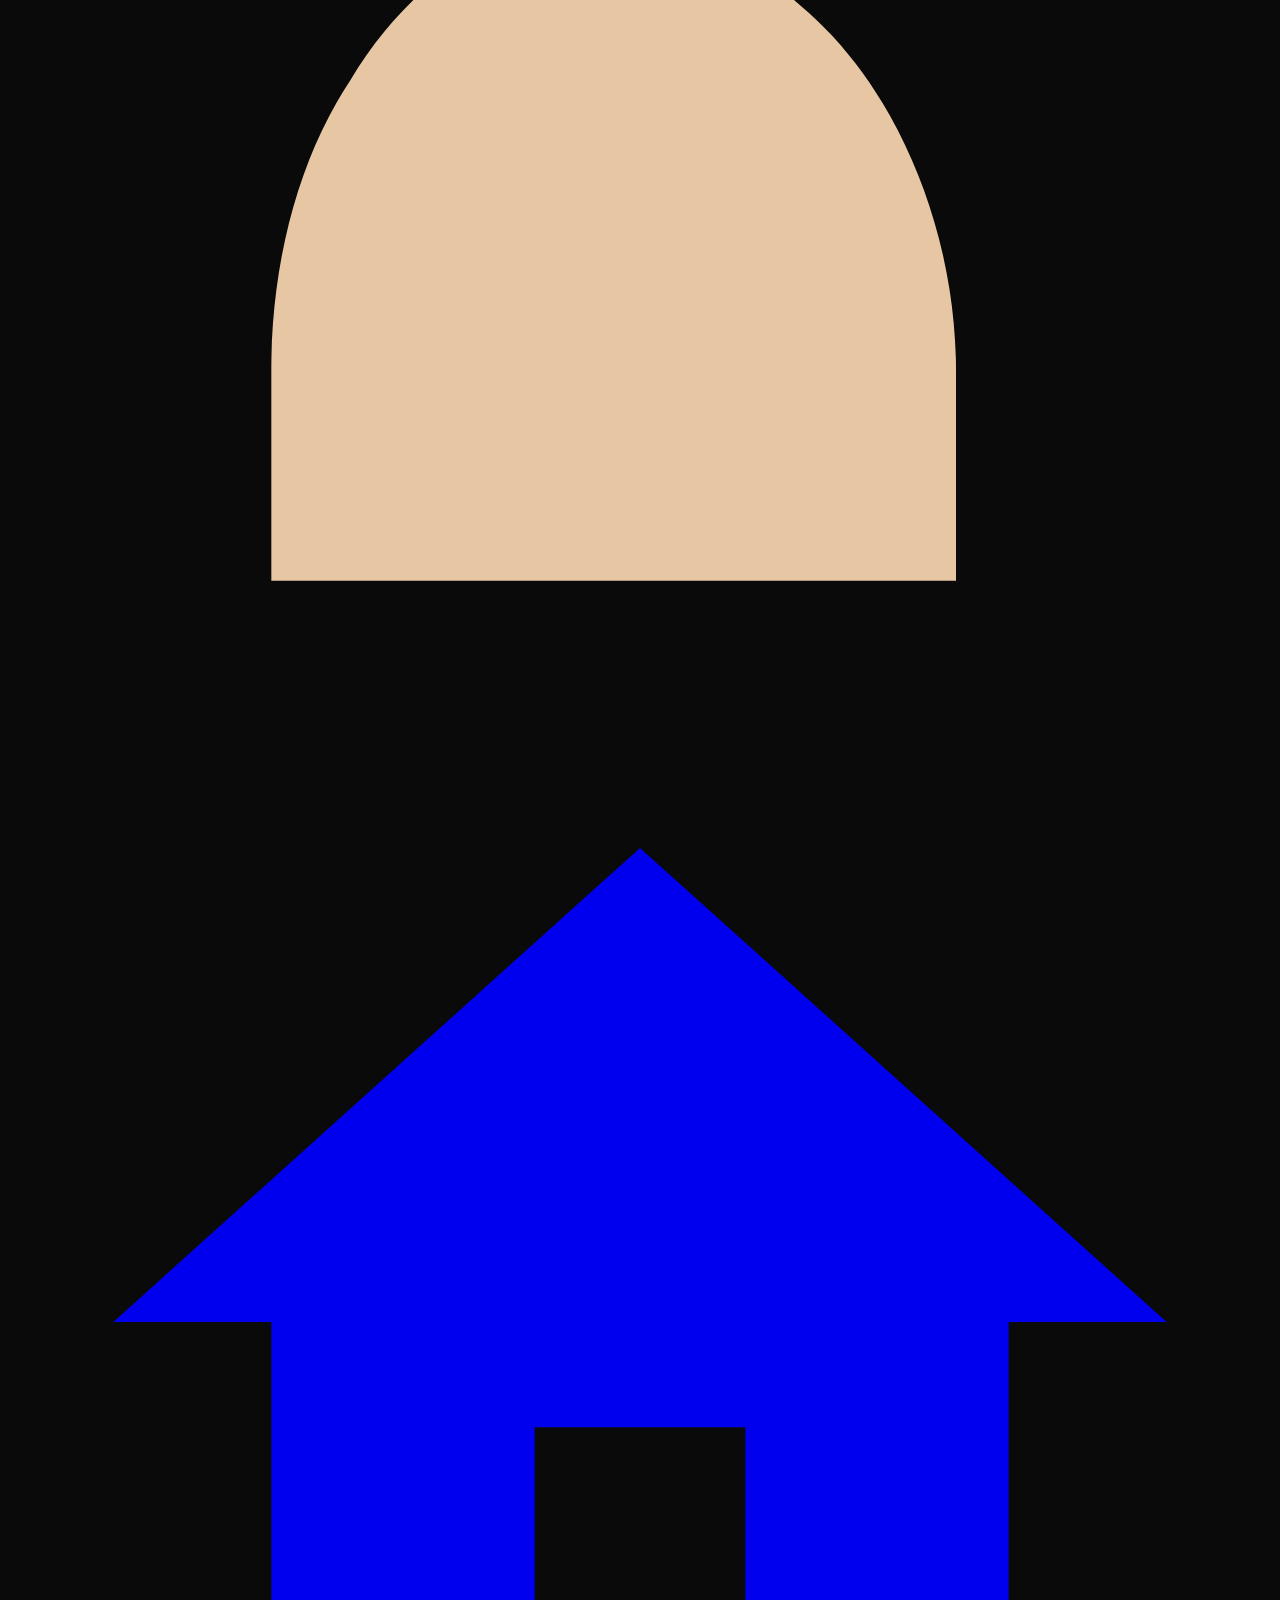
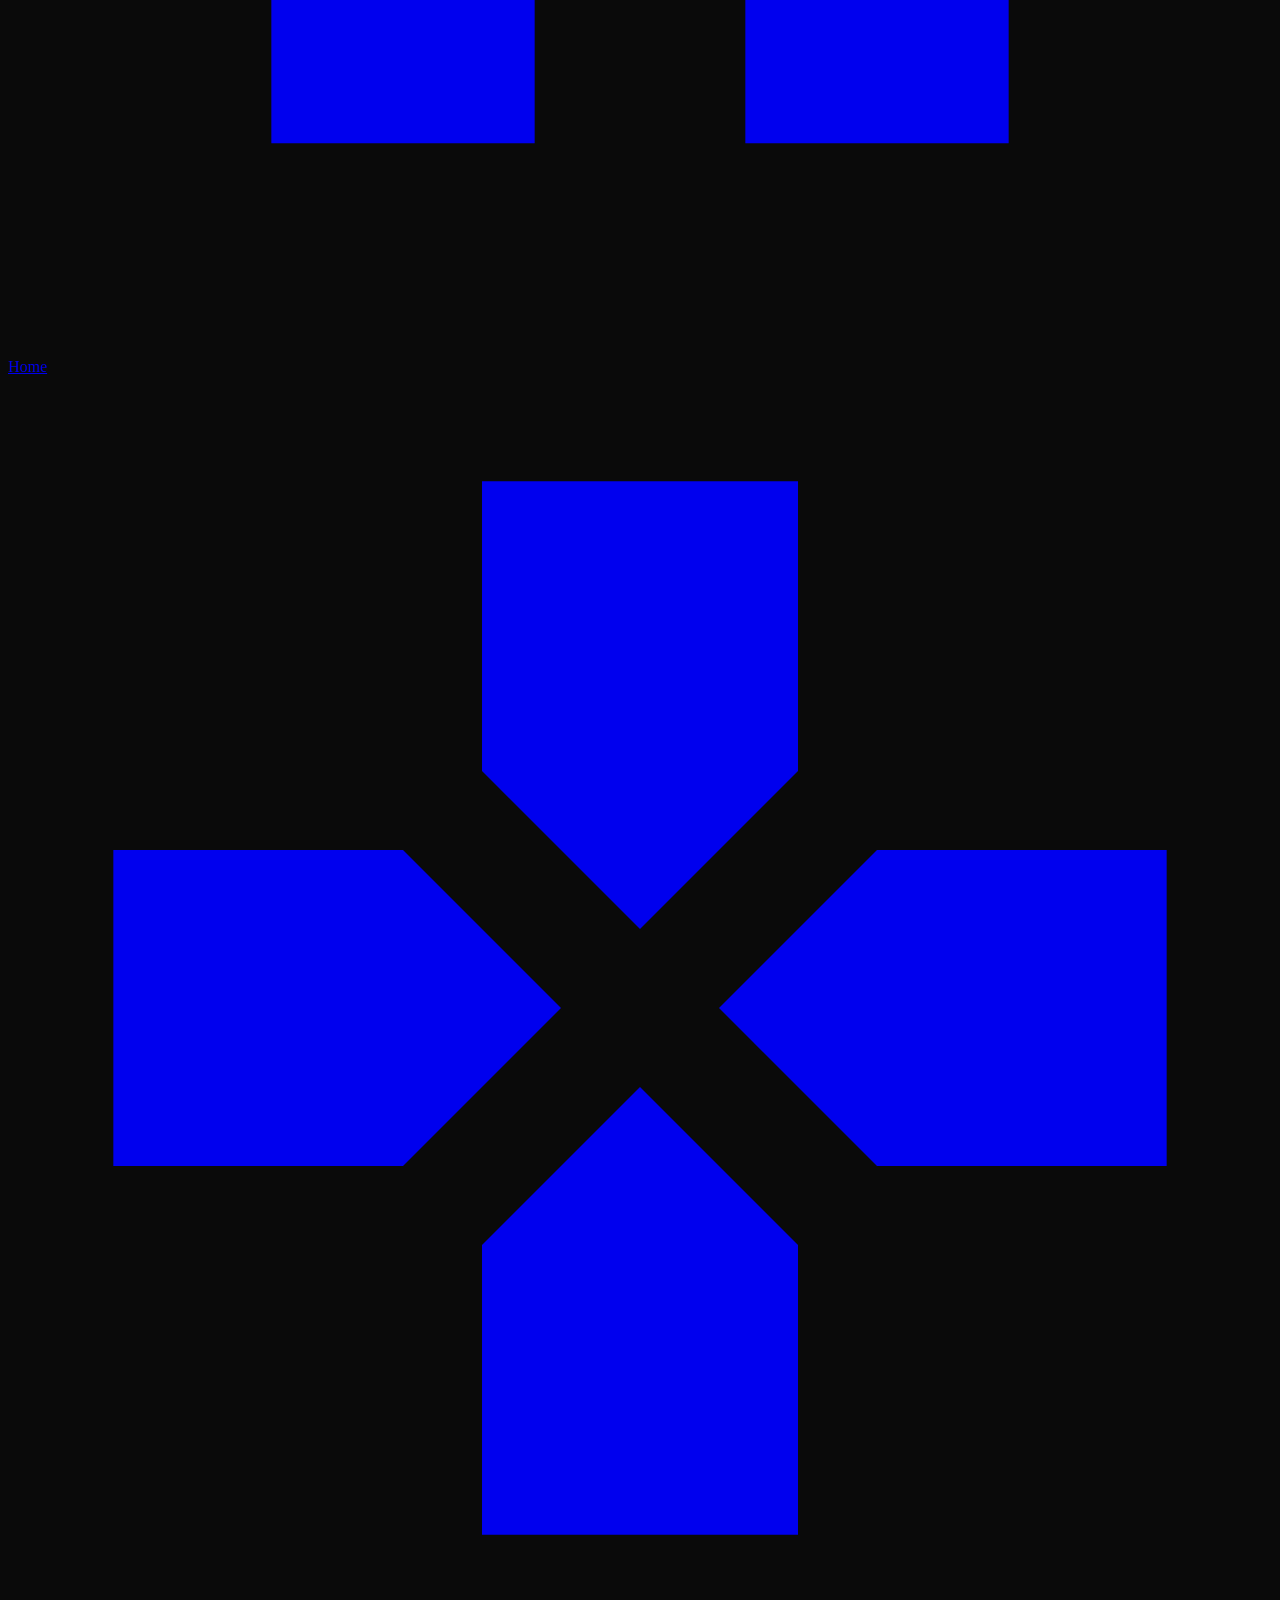
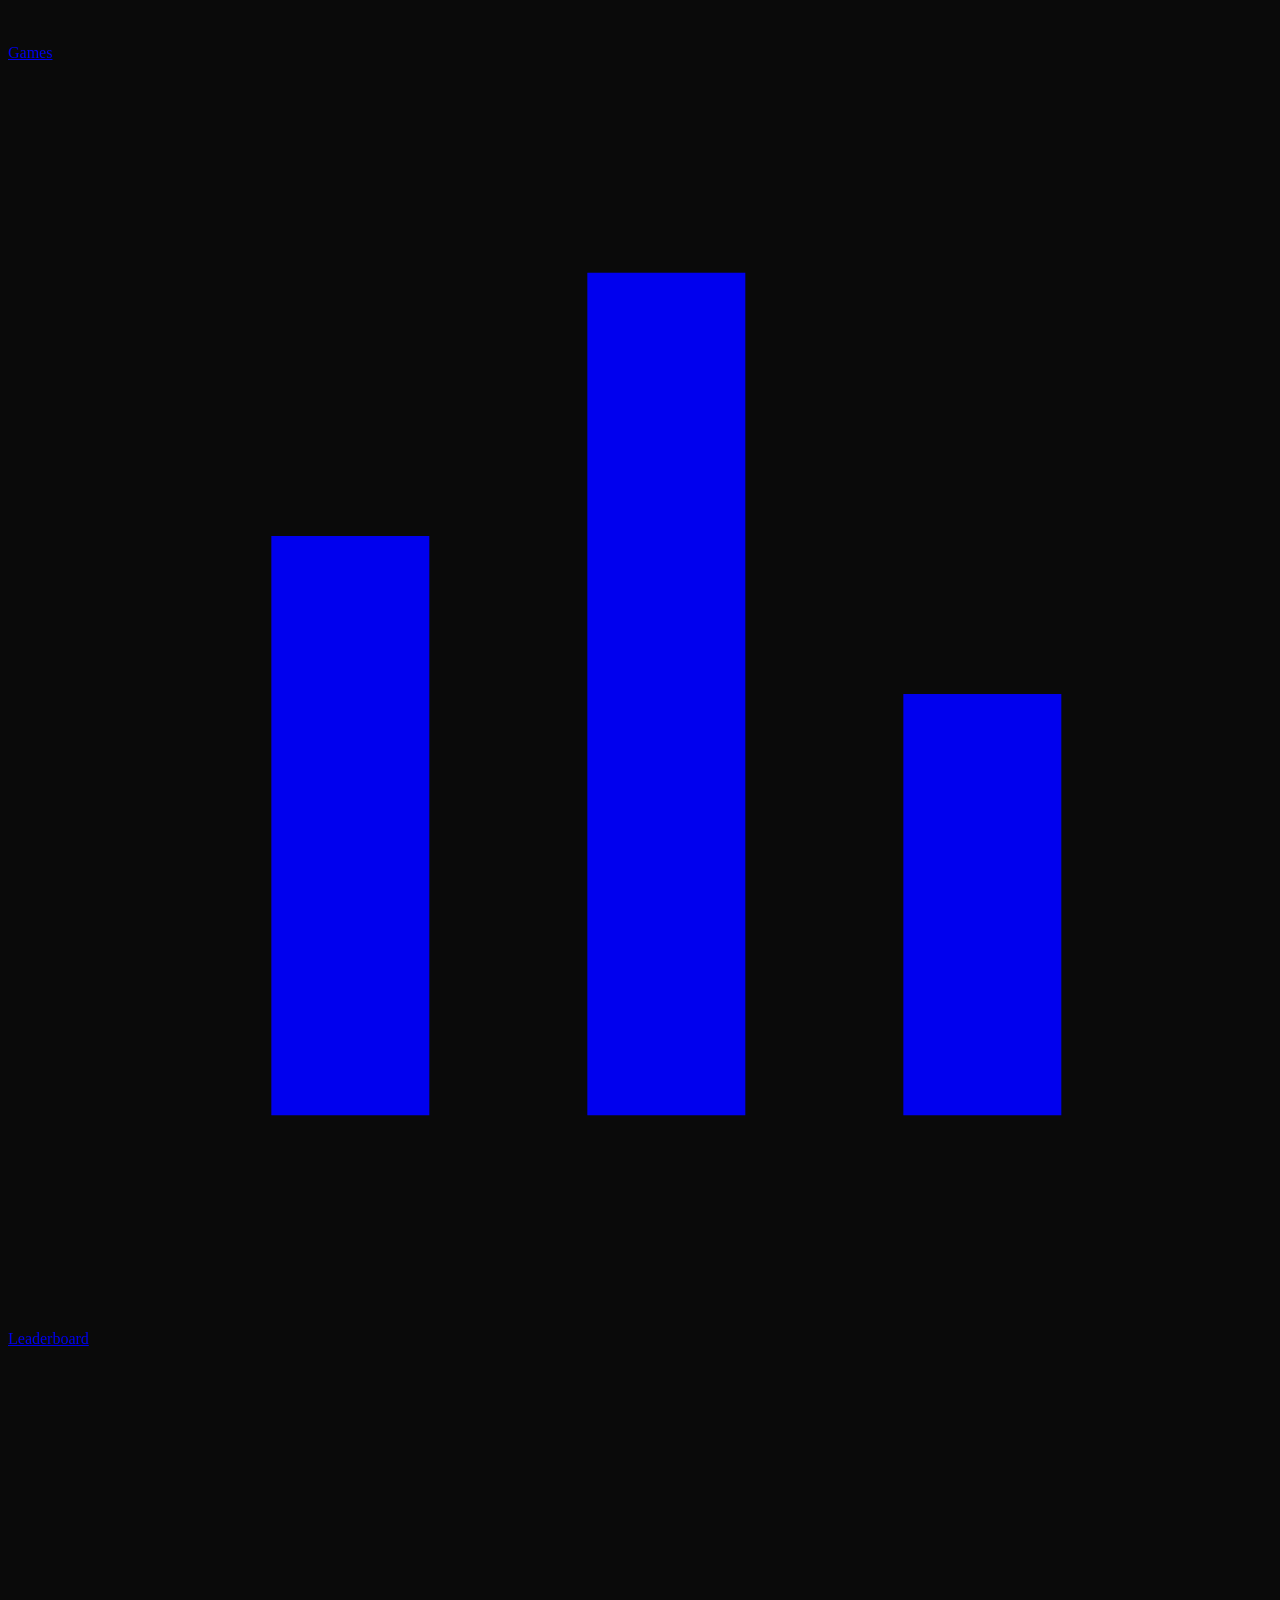
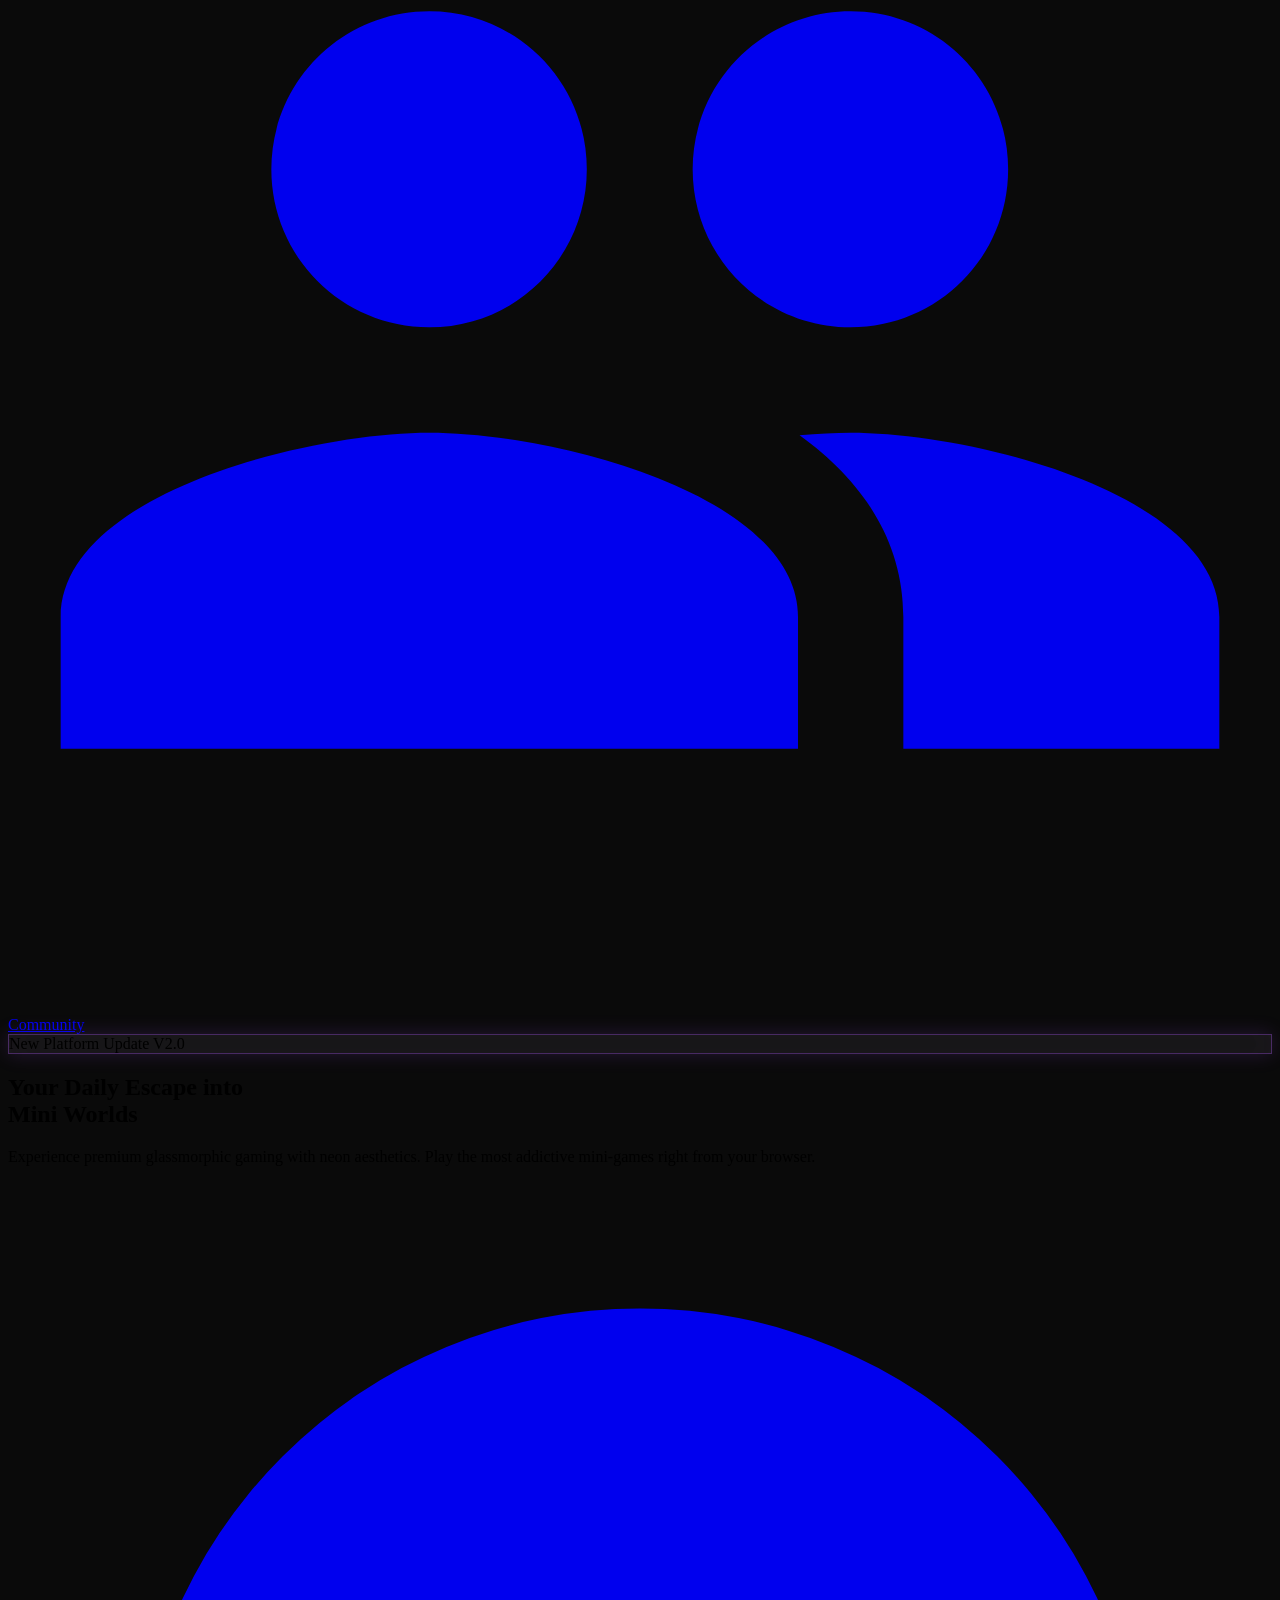
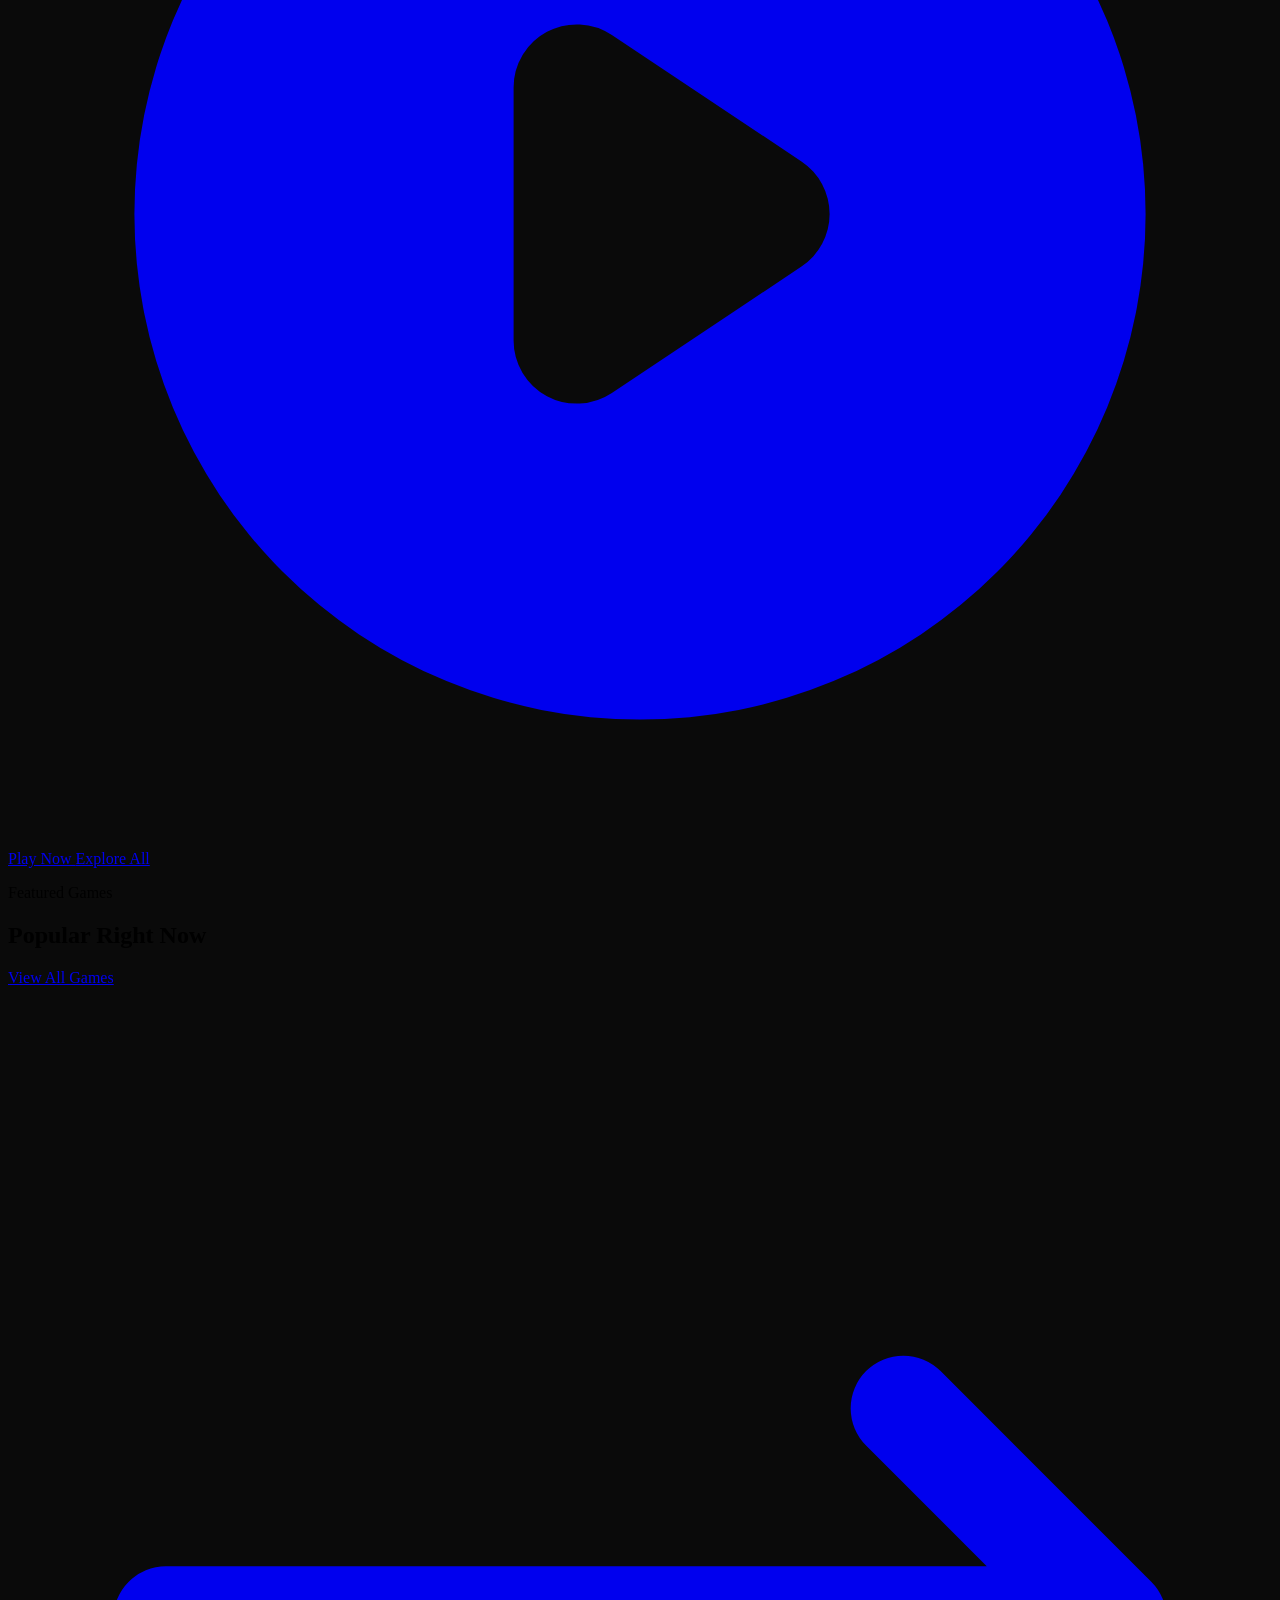
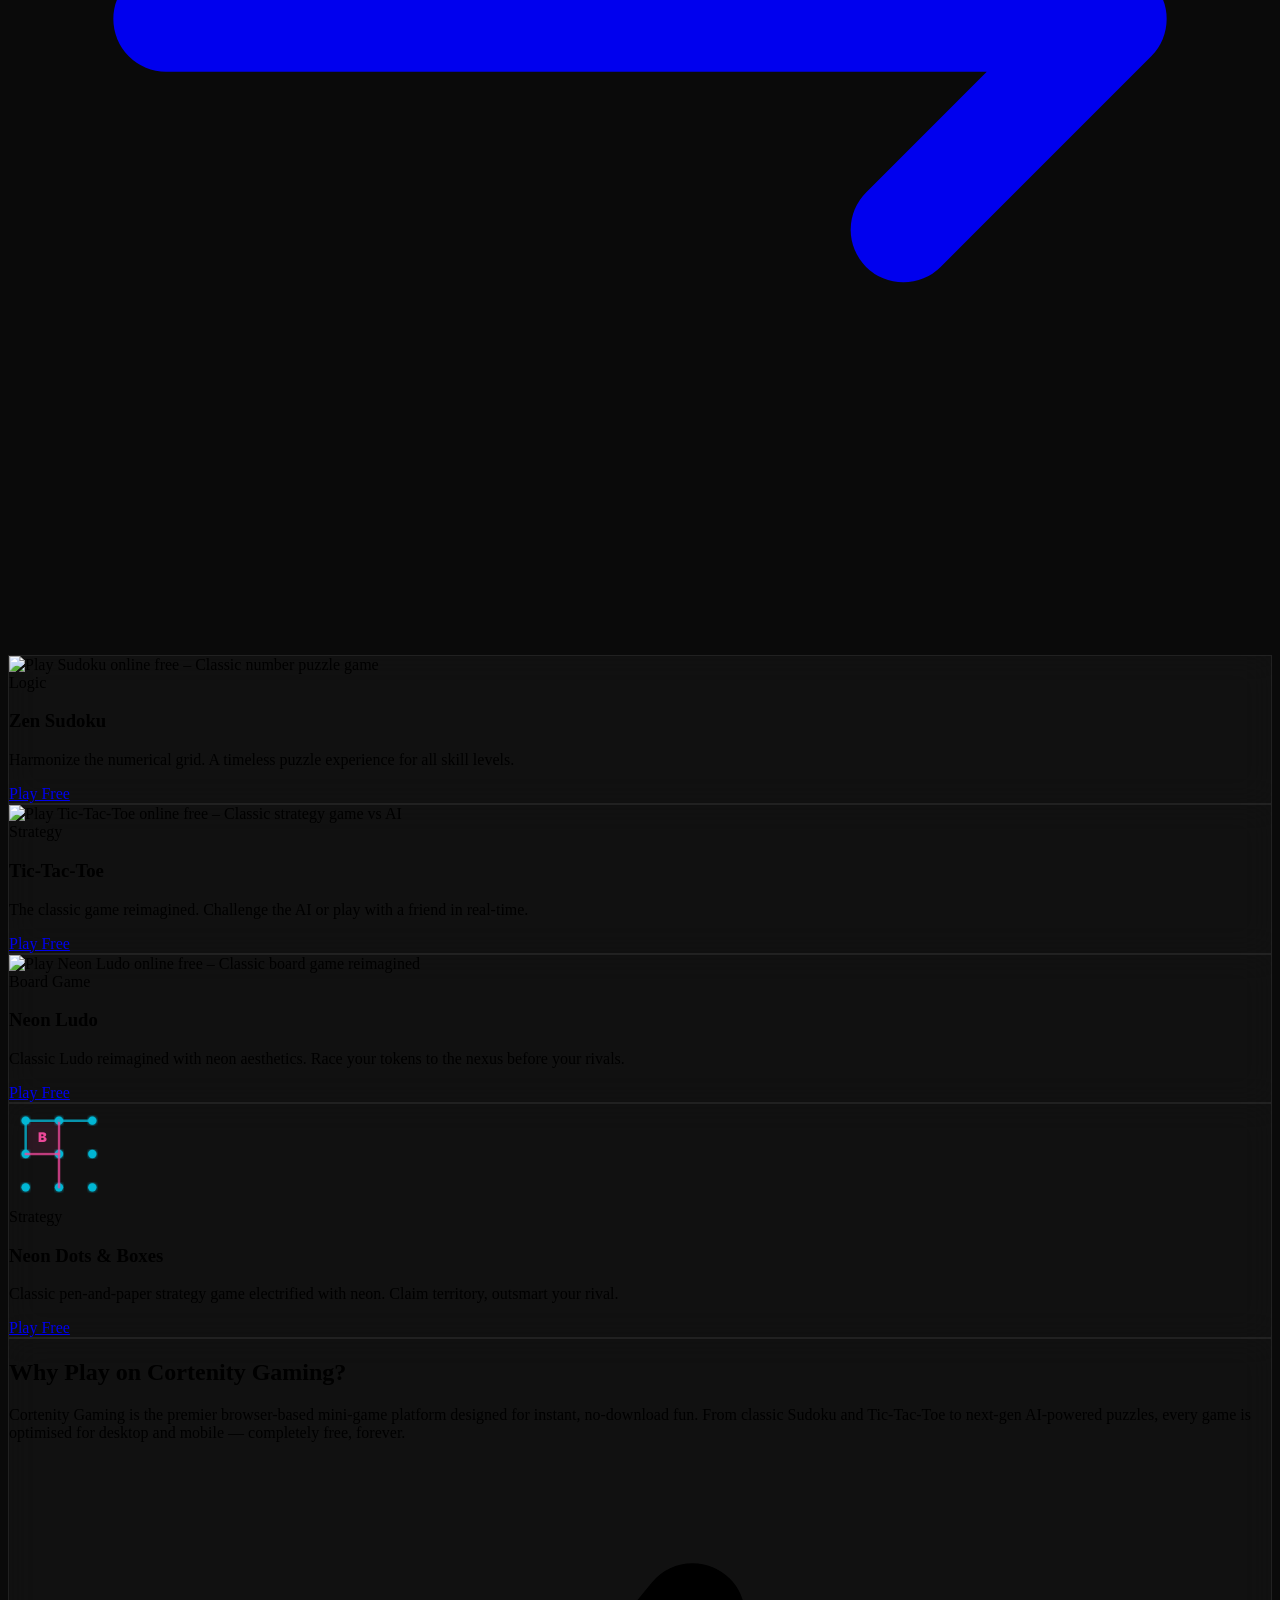
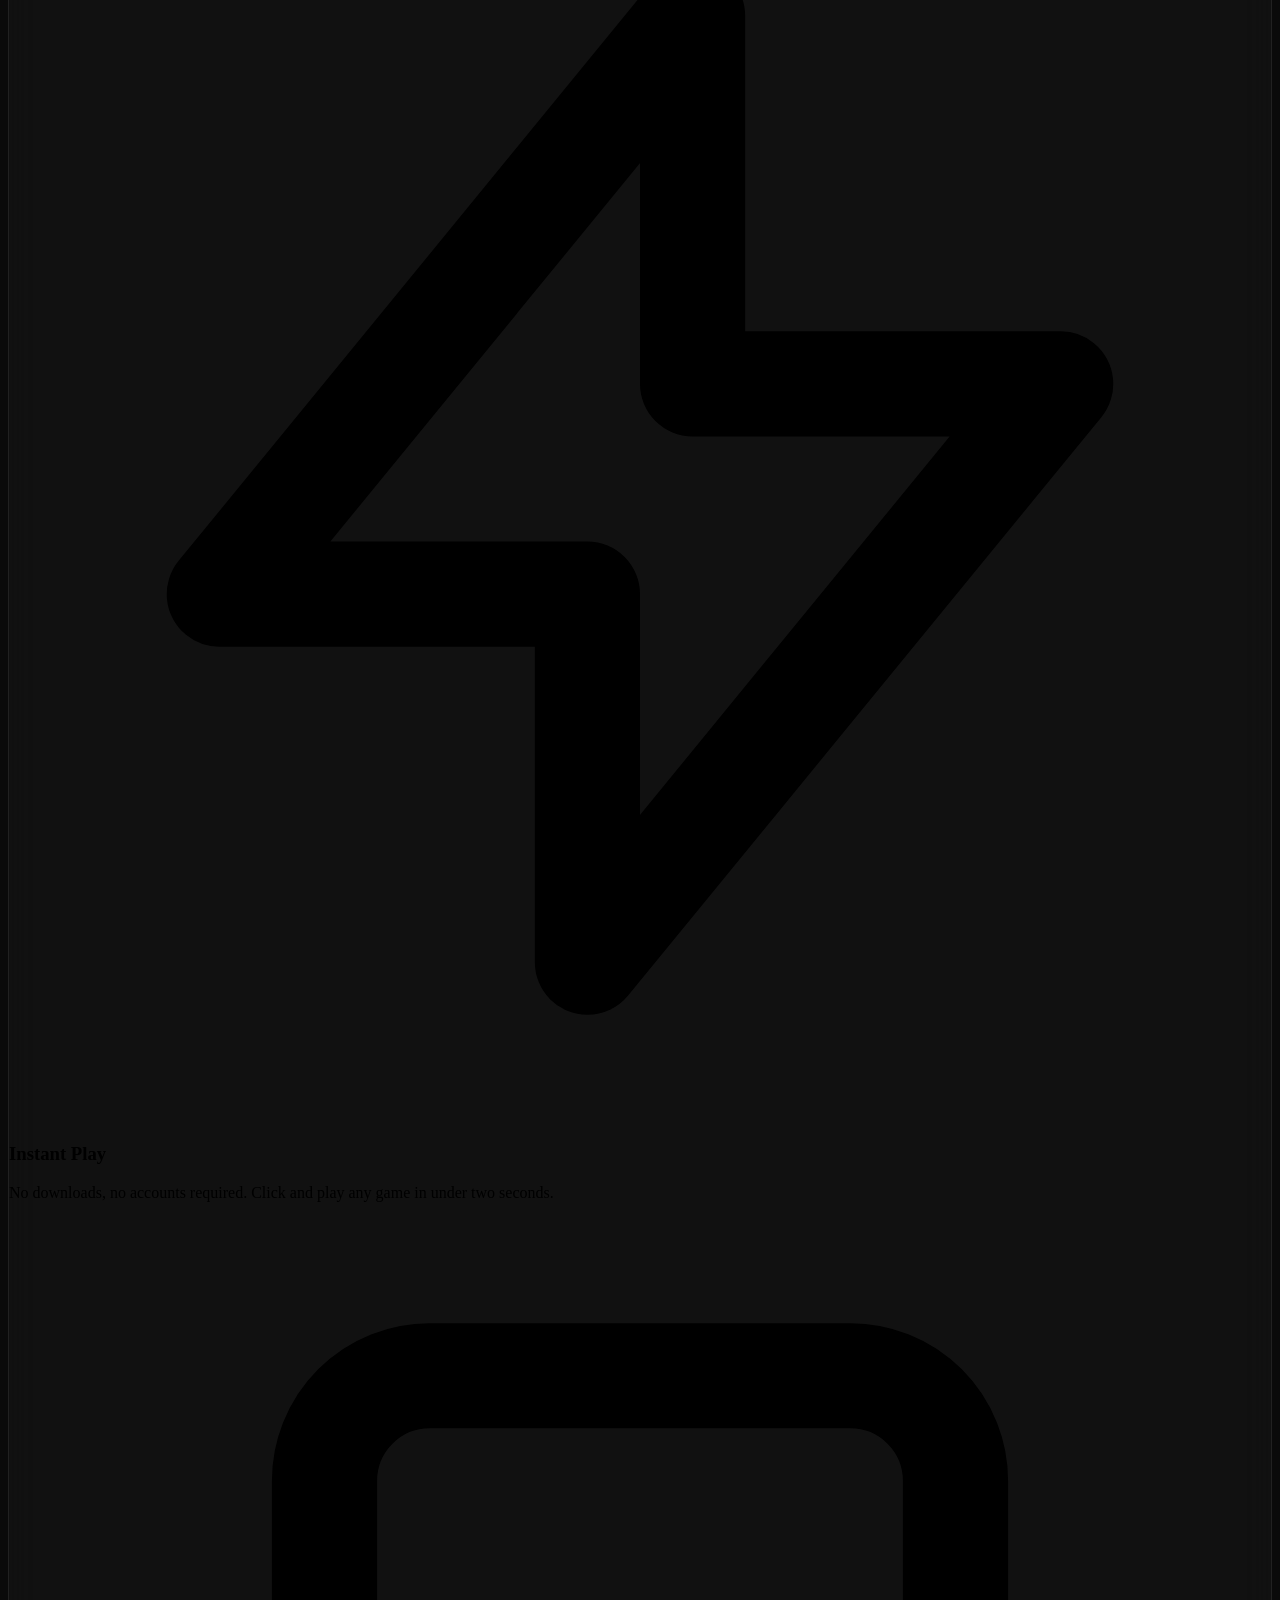
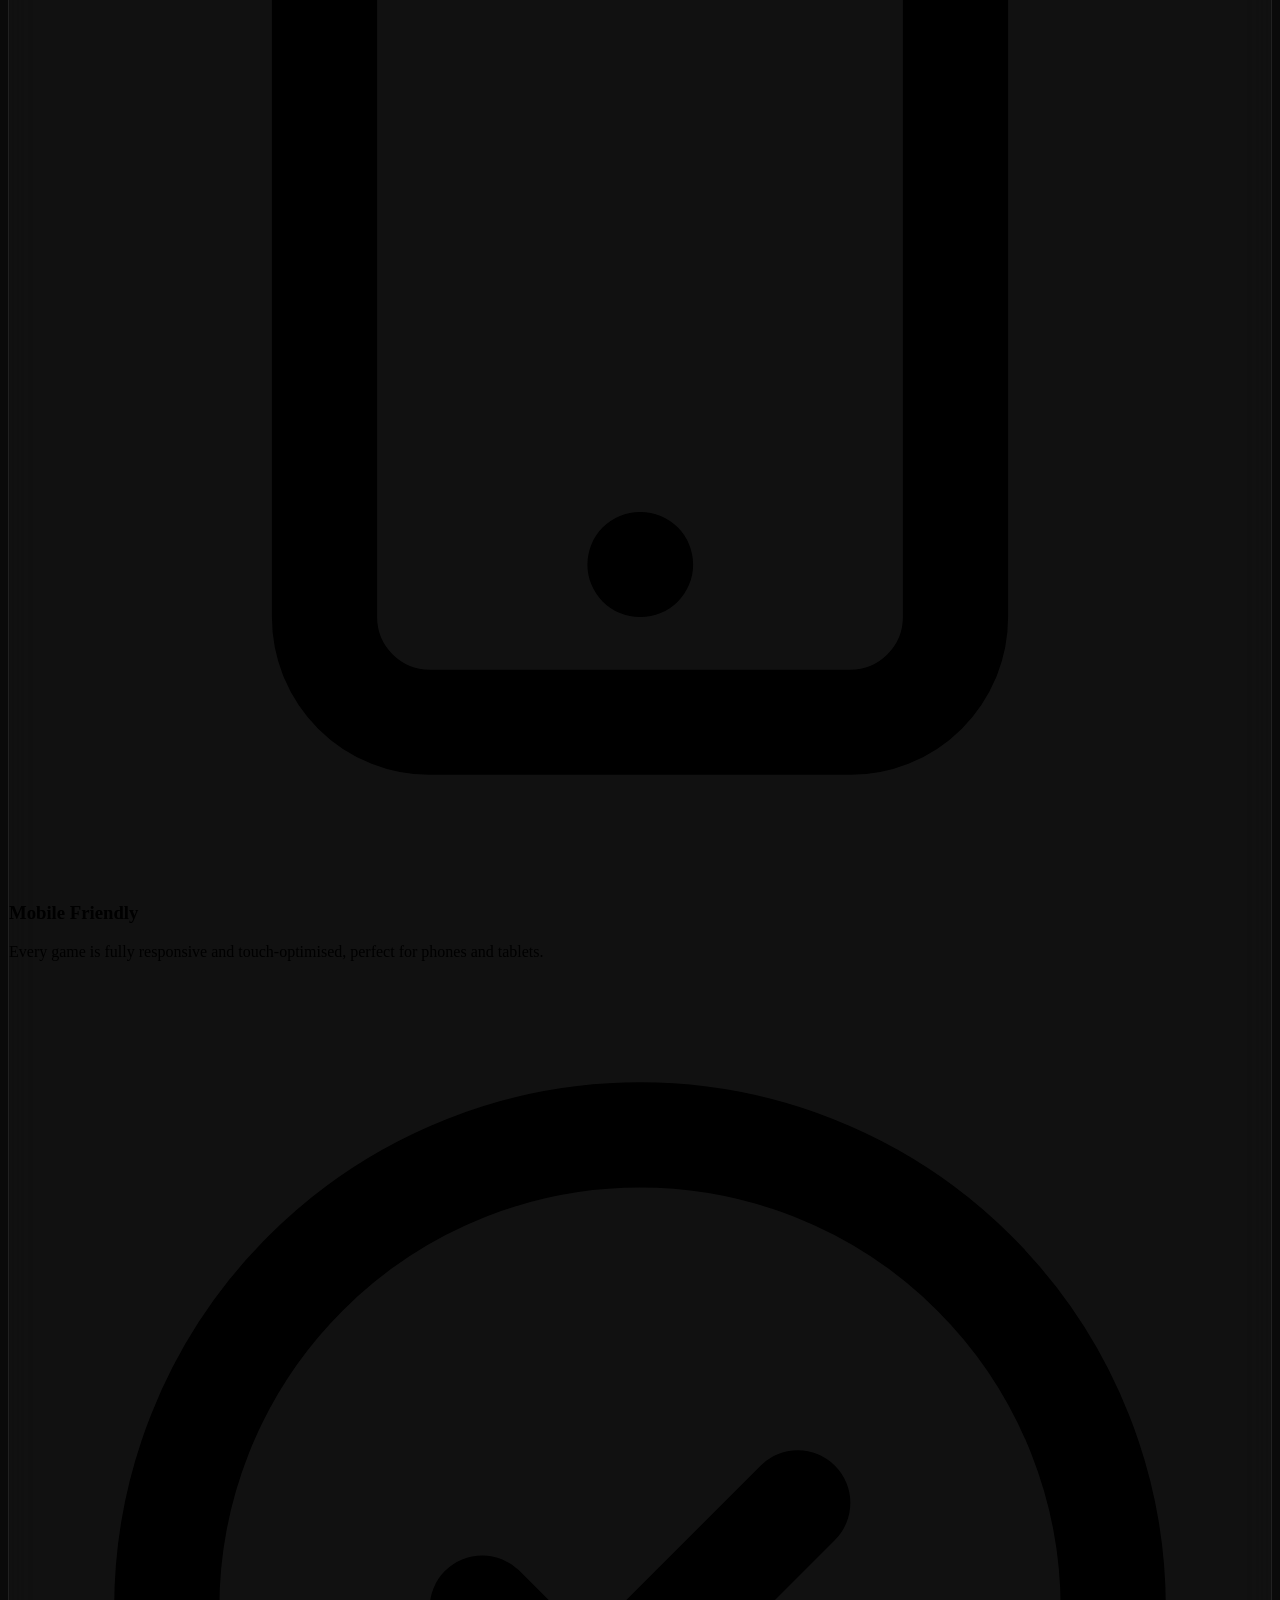
==== commit bfd92379: "Added the Box and line game" ====
--- a/index.html
+++ b/index.html
@@ -141,37 +141,58 @@
                             <span class="text-[0.6rem] font-bold tracking-[0.2em] text-[#818cf8] uppercase">Strategy</span>
                             <h3 class="text-base font-bold text-white mt-1 mb-1">Tic-Tac-Toe</h3>
                             <p class="text-[#64748b] text-xs mb-4 leading-relaxed">The classic game reimagined. Challenge the AI or play with a friend in real-time.</p>
-                            <a href="#" class="block w-full py-2.5 text-center bg-[#818cf8]/15 hover:bg-[#818cf8] border border-[#818cf8]/25 hover:border-[#818cf8] text-[#818cf8] hover:text-white text-xs font-semibold rounded-xl transition-all">Play Free</a>
-                        </div>
-                    </article>
-
-                    <!-- Card 3: Minesweeper -->
-                    <article class="game-card rounded-2xl overflow-hidden group">
-                        <div class="h-44 overflow-hidden relative">
-                            <div class="absolute inset-0 bg-gradient-to-t from-[#0d1220]/90 to-transparent z-10"></div>
-                            <div class="absolute inset-0 bg-[#a855f7]/15 mix-blend-overlay z-10 group-hover:opacity-0 transition-opacity"></div>
-                            <img src="https://images.unsplash.com/photo-1451187580459-43490279c0fa?auto=format&fit=crop&w=600&q=80" alt="Play Minesweeper online free – Space-themed puzzle game" class="w-full h-full object-cover group-hover:scale-110 transition-transform duration-700">
-                        </div>
-                        <div class="p-5">
-                            <span class="text-[0.6rem] font-bold tracking-[0.2em] text-[#a855f7] uppercase">Puzzle</span>
-                            <h3 class="text-base font-bold text-white mt-1 mb-1">Star Sweeper</h3>
-                            <p class="text-[#64748b] text-xs mb-4 leading-relaxed">Navigate the minefield of deep space. One wrong coordinate can be fatal.</p>
-                            <a href="#" class="block w-full py-2.5 text-center bg-[#a855f7]/15 hover:bg-[#a855f7] border border-[#a855f7]/25 hover:border-[#a855f7] text-[#a855f7] hover:text-white text-xs font-semibold rounded-xl transition-all">Play Free</a>
-                        </div>
-                    </article>
-
-                    <!-- Card 4: Solitaire -->
+                            <a href="games/Cortenity_tictactoe/index.html" class="block w-full py-2.5 text-center bg-[#818cf8]/15 hover:bg-[#818cf8] border border-[#818cf8]/25 hover:border-[#818cf8] text-[#818cf8] hover:text-white text-xs font-semibold rounded-xl transition-all">Play Free</a>
+                        </div>
+                    </article>
+
+                    <!-- Card 3: Neon Ludo -->
                     <article class="game-card rounded-2xl overflow-hidden group">
                         <div class="h-44 overflow-hidden relative">
                             <div class="absolute inset-0 bg-gradient-to-t from-[#0d1220]/90 to-transparent z-10"></div>
                             <div class="absolute inset-0 bg-[#06b6d4]/15 mix-blend-overlay z-10 group-hover:opacity-0 transition-opacity"></div>
-                            <img src="https://images.unsplash.com/photo-1580519542036-c47de6196ba5?auto=format&fit=crop&w=600&q=80" alt="Play Solitaire online free – Crystal card game browser" class="w-full h-full object-cover group-hover:scale-110 transition-transform duration-700">
-                        </div>
-                        <div class="p-5">
-                            <span class="text-[0.6rem] font-bold tracking-[0.2em] text-[#06b6d4] uppercase">Cards</span>
-                            <h3 class="text-base font-bold text-white mt-1 mb-1">Crystal Solitaire</h3>
-                            <p class="text-[#64748b] text-xs mb-4 leading-relaxed">Holographic solitaire in zero gravity. Sort the deck before the system reboots.</p>
-                            <a href="#" class="block w-full py-2.5 text-center bg-[#06b6d4]/15 hover:bg-[#06b6d4] border border-[#06b6d4]/25 hover:border-[#06b6d4] text-[#06b6d4] hover:text-white text-xs font-semibold rounded-xl transition-all">Play Free</a>
+                            <img src="https://images.unsplash.com/photo-1611996575749-79a3a250f948?auto=format&fit=crop&w=600&q=80" alt="Play Neon Ludo online free – Classic board game reimagined" class="w-full h-full object-cover group-hover:scale-110 transition-transform duration-700">
+                        </div>
+                        <div class="p-5">
+                            <span class="text-[0.6rem] font-bold tracking-[0.2em] text-[#06b6d4] uppercase">Board Game</span>
+                            <h3 class="text-base font-bold text-white mt-1 mb-1">Neon Ludo</h3>
+                            <p class="text-[#64748b] text-xs mb-4 leading-relaxed">Classic Ludo reimagined with neon aesthetics. Race your tokens to the nexus before your rivals.</p>
+                            <a href="games/Cortenity_ludo/index.html" class="block w-full py-2.5 text-center bg-[#06b6d4]/15 hover:bg-[#06b6d4] border border-[#06b6d4]/25 hover:border-[#06b6d4] text-[#06b6d4] hover:text-white text-xs font-semibold rounded-xl transition-all">Play Free</a>
+                        </div>
+                    </article>
+
+                    <!-- Card 4: Dots & Boxes -->
+                    <article class="game-card rounded-2xl overflow-hidden group">
+                        <div class="h-44 overflow-hidden relative">
+                            <div class="absolute inset-0 bg-gradient-to-t from-[#0d1220]/90 to-transparent z-10"></div>
+                            <div class="absolute inset-0 bg-[#ec4899]/15 mix-blend-overlay z-10 group-hover:opacity-0 transition-opacity"></div>
+                            <div class="w-full h-full bg-gradient-to-br from-[#0d1b2e] to-[#0a0a0a] flex items-center justify-center group-hover:scale-110 transition-transform duration-700">
+                                <svg viewBox="0 0 120 120" width="100" height="100">
+                                    <circle cx="20" cy="20" r="5" fill="#06b6d4" filter="url(#glow)"/>
+                                    <circle cx="60" cy="20" r="5" fill="#06b6d4" filter="url(#glow)"/>
+                                    <circle cx="100" cy="20" r="5" fill="#06b6d4" filter="url(#glow)"/>
+                                    <circle cx="20" cy="60" r="5" fill="#06b6d4" filter="url(#glow)"/>
+                                    <circle cx="60" cy="60" r="5" fill="#06b6d4" filter="url(#glow)"/>
+                                    <circle cx="100" cy="60" r="5" fill="#06b6d4" filter="url(#glow)"/>
+                                    <circle cx="20" cy="100" r="5" fill="#06b6d4" filter="url(#glow)"/>
+                                    <circle cx="60" cy="100" r="5" fill="#06b6d4" filter="url(#glow)"/>
+                                    <circle cx="100" cy="100" r="5" fill="#06b6d4" filter="url(#glow)"/>
+                                    <line x1="20" y1="20" x2="60" y2="20" stroke="#06b6d4" stroke-width="3" stroke-linecap="round" opacity="0.8"/>
+                                    <line x1="20" y1="20" x2="20" y2="60" stroke="#06b6d4" stroke-width="3" stroke-linecap="round" opacity="0.8"/>
+                                    <line x1="60" y1="20" x2="60" y2="60" stroke="#ec4899" stroke-width="3" stroke-linecap="round" opacity="0.8"/>
+                                    <line x1="20" y1="60" x2="60" y2="60" stroke="#ec4899" stroke-width="3" stroke-linecap="round" opacity="0.8"/>
+                                    <rect x="22" y="22" width="36" height="36" rx="4" fill="rgba(236,72,153,0.12)"/>
+                                    <text x="40" y="46" fill="#ec4899" font-size="16" font-weight="900" text-anchor="middle" font-family="Inter,sans-serif">B</text>
+                                    <line x1="60" y1="20" x2="100" y2="20" stroke="#06b6d4" stroke-width="3" stroke-linecap="round" opacity="0.8"/>
+                                    <line x1="60" y1="60" x2="60" y2="100" stroke="#ec4899" stroke-width="3" stroke-linecap="round" opacity="0.8"/>
+                                    <defs><filter id="glow"><feGaussianBlur stdDeviation="2" result="blur"/><feMerge><feMergeNode in="blur"/><feMergeNode in="SourceGraphic"/></feMerge></filter></defs>
+                                </svg>
+                            </div>
+                        </div>
+                        <div class="p-5">
+                            <span class="text-[0.6rem] font-bold tracking-[0.2em] text-[#ec4899] uppercase">Strategy</span>
+                            <h3 class="text-base font-bold text-white mt-1 mb-1">Neon Dots & Boxes</h3>
+                            <p class="text-[#64748b] text-xs mb-4 leading-relaxed">Classic pen-and-paper strategy game electrified with neon. Claim territory, outsmart your rival.</p>
+                            <a href="games/Cortenity_dotsandboxes/index.html" class="block w-full py-2.5 text-center bg-[#ec4899]/15 hover:bg-[#ec4899] border border-[#ec4899]/25 hover:border-[#ec4899] text-[#ec4899] hover:text-white text-xs font-semibold rounded-xl transition-all">Play Free</a>
                         </div>
                     </article>
 
@@ -220,7 +241,7 @@
     <cortenity-footer></cortenity-footer>
 
     <!-- Load Components -->
-    <script src="js/components.js"></script>
+    <script src="js/components_v2.js"></script>
 
     <!-- Smooth Scroll -->
     <script>
